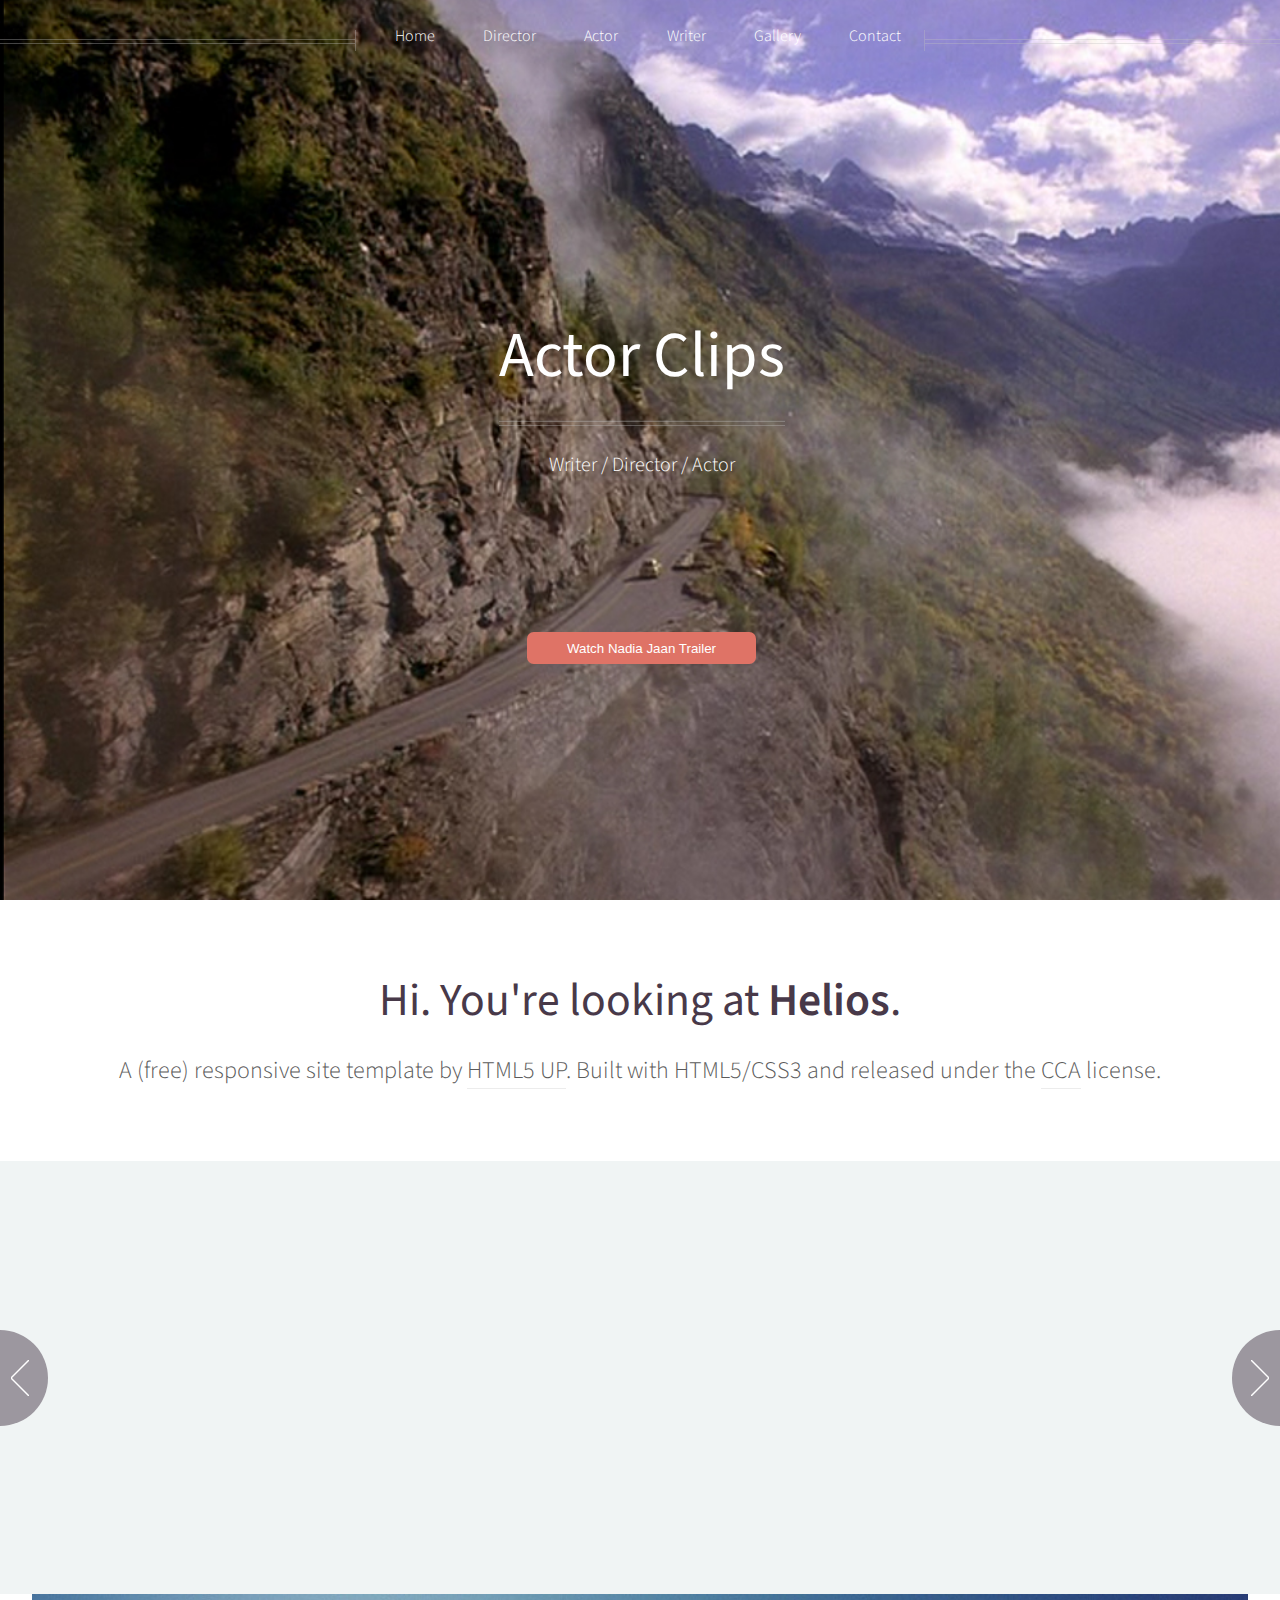
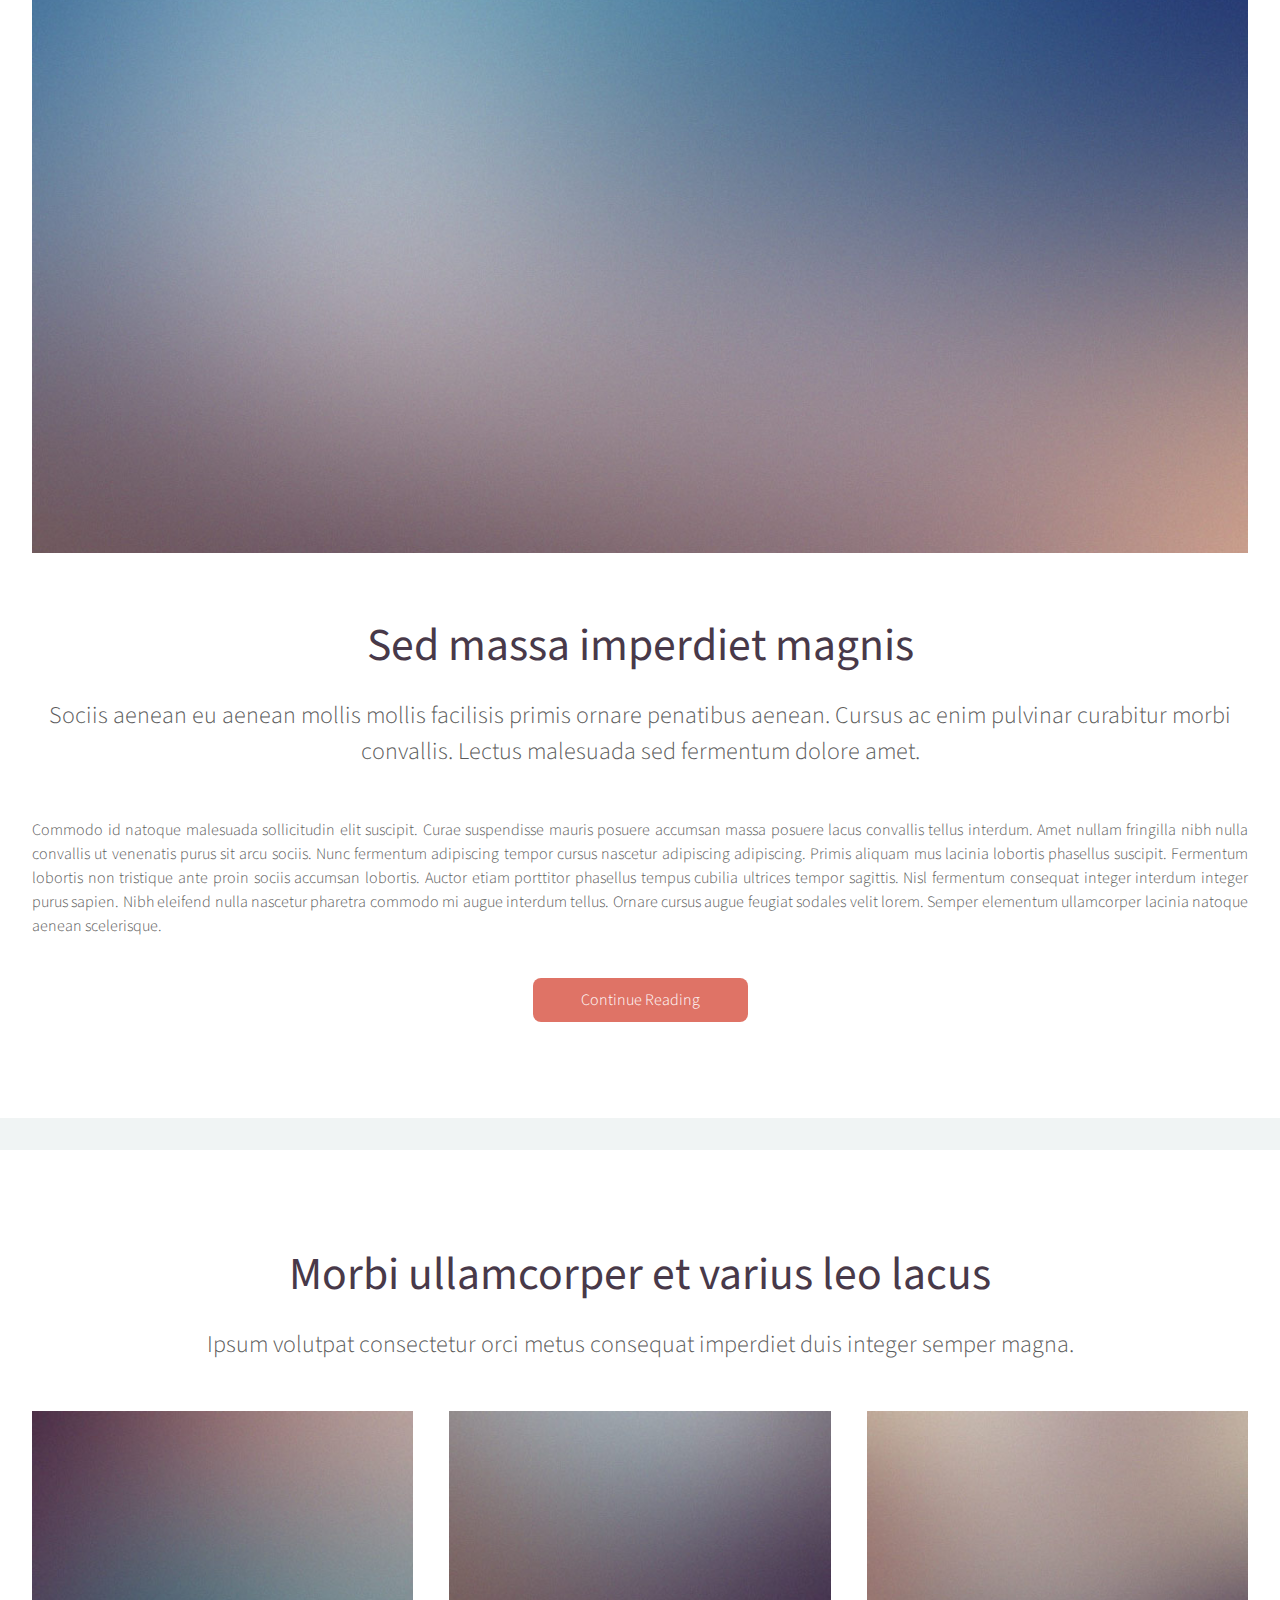
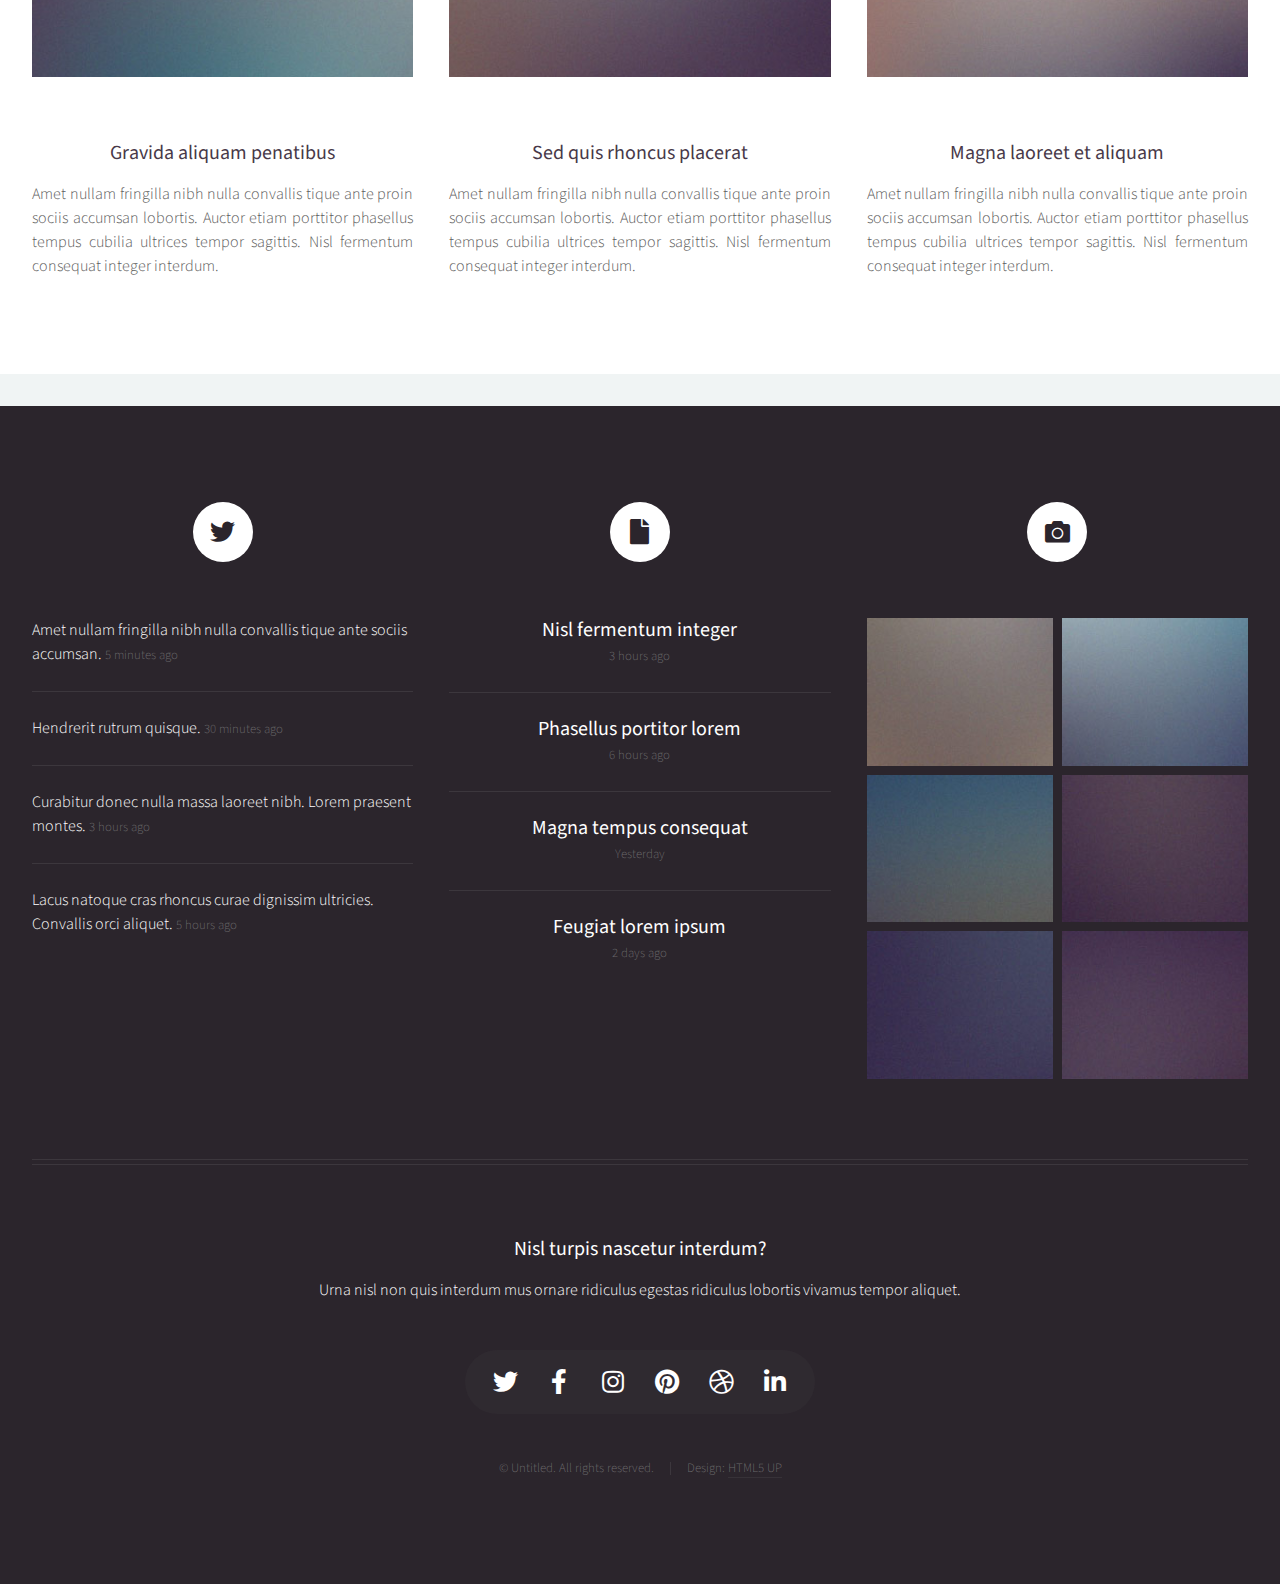
==== actor-clips.html @ 7c1d938c "first commit" ====
<!DOCTYPE HTML>
<!--
	Helios by HTML5 UP
	html5up.net | @ajlkn
	Free for personal and commercial use under the CCA 3.0 license (html5up.net/license)
-->
<html>
	<head>
		<title>Enrico Falconi</title>
		<meta charset="utf-8" />
		<meta name="viewport" content="width=device-width, initial-scale=1, user-scalable=no" />
		<link rel="stylesheet" href="assets/css/main.css" />
		<noscript><link rel="stylesheet" href="assets/css/noscript.css" /></noscript>
	</head>
	<body class="homepage is-preload">
		<div id="page-wrapper">

			<!-- Header -->
				<div id="header">

					<!-- Inner -->
						<div class="inner">
							<header>
								<h1><a href="index.html" id="logo">Actor Clips</a></h1>
								<hr />
								<p>Writer / Director / Actor</p>
							</header>
							<!-- <br/> -->
							<footer>
								<br/>
								<br/>
								<br/>
								<br/>
								<br/>
								<button href="https://vimeo.com/396810867" target="_blank" >Watch Nadia Jaan Trailer</button>
							</footer>
						</div>

					<!-- Nav -->
						<nav id="nav">
							<ul>
								<li><a href="index.html">Home</a></li>
								<li>
									<a href="#">Director</a>
									<ul>
										<li><a href="director-filmography.html">Filmography</a></li>
										<li><a href="director-reel.html">Reel</a></li>
										<li><a href="director-shorts.html">Shorts</a></li>
										<li><a href="director-trailers.html">Trailers</a></li>
										<li><a href="director-clips.html">Clips</a></li>
									</ul>
								</li>
								<li>
									<a href="#">Actor</a>
									<ul>
										<li><a href="actor-resume.html">Resume</a></li>
										<li><a href="actor-reel.html">Reel</a></li>
										<li><a href="actor-clips.html">Clips</a></li>
										<li><a href="actor-headshots.html">Headshots</a></li>
									</ul>
								</li>
								<li>
									<a href="writer.html">Writer</a>
								</li>
								<li>
									<a href="gallery.html">Gallery</a>
								</li>
								<li><a href="contact.html">Contact</a></li>
								<!-- <li><a href="left-sidebar.html">Left Sidebar</a></li>
								<li><a href="right-sidebar.html">Right Sidebar</a></li>
								<li><a href="no-sidebar.html">No Sidebar</a></li> -->
							</ul>
						</nav>

				</div>

			<!-- Banner -->
				<section id="banner">
					<header>
						<h2>Hi. You're looking at <strong>Helios</strong>.</h2>
						<p>
							A (free) responsive site template by <a href="http://html5up.net">HTML5 UP</a>.
							Built with HTML5/CSS3 and released under the <a href="http://html5up.net/license">CCA</a> license.
						</p>
					</header>
				</section>

			<!-- Carousel -->
				<section class="carousel">
					<div class="reel">

						<article>
							<a href="#" class="image featured"><img src="images/pic01.jpg" alt="" /></a>
							<header>
								<h3><a href="#">Pulvinar sagittis congue</a></h3>
							</header>
							<p>Commodo id natoque malesuada sollicitudin elit suscipit magna.</p>
						</article>

						<article>
							<a href="#" class="image featured"><img src="images/pic02.jpg" alt="" /></a>
							<header>
								<h3><a href="#">Fermentum sagittis proin</a></h3>
							</header>
							<p>Commodo id natoque malesuada sollicitudin elit suscipit magna.</p>
						</article>

						<article>
							<a href="#" class="image featured"><img src="images/pic03.jpg" alt="" /></a>
							<header>
								<h3><a href="#">Sed quis rhoncus placerat</a></h3>
							</header>
							<p>Commodo id natoque malesuada sollicitudin elit suscipit magna.</p>
						</article>

						<article>
							<a href="#" class="image featured"><img src="images/pic04.jpg" alt="" /></a>
							<header>
								<h3><a href="#">Ultrices urna sit lobortis</a></h3>
							</header>
							<p>Commodo id natoque malesuada sollicitudin elit suscipit magna.</p>
						</article>

						<article>
							<a href="#" class="image featured"><img src="images/pic05.jpg" alt="" /></a>
							<header>
								<h3><a href="#">Varius magnis sollicitudin</a></h3>
							</header>
							<p>Commodo id natoque malesuada sollicitudin elit suscipit magna.</p>
						</article>

						<article>
							<a href="#" class="image featured"><img src="images/pic01.jpg" alt="" /></a>
							<header>
								<h3><a href="#">Pulvinar sagittis congue</a></h3>
							</header>
							<p>Commodo id natoque malesuada sollicitudin elit suscipit magna.</p>
						</article>

						<article>
							<a href="#" class="image featured"><img src="images/pic02.jpg" alt="" /></a>
							<header>
								<h3><a href="#">Fermentum sagittis proin</a></h3>
							</header>
							<p>Commodo id natoque malesuada sollicitudin elit suscipit magna.</p>
						</article>

						<article>
							<a href="#" class="image featured"><img src="images/pic03.jpg" alt="" /></a>
							<header>
								<h3><a href="#">Sed quis rhoncus placerat</a></h3>
							</header>
							<p>Commodo id natoque malesuada sollicitudin elit suscipit magna.</p>
						</article>

						<article>
							<a href="#" class="image featured"><img src="images/pic04.jpg" alt="" /></a>
							<header>
								<h3><a href="#">Ultrices urna sit lobortis</a></h3>
							</header>
							<p>Commodo id natoque malesuada sollicitudin elit suscipit magna.</p>
						</article>

						<article>
							<a href="#" class="image featured"><img src="images/pic05.jpg" alt="" /></a>
							<header>
								<h3><a href="#">Varius magnis sollicitudin</a></h3>
							</header>
							<p>Commodo id natoque malesuada sollicitudin elit suscipit magna.</p>
						</article>

					</div>
				</section>

			<!-- Main -->
				<div class="wrapper style2">

					<article id="main" class="container special">
						<a href="#" class="image featured"><img src="images/pic06.jpg" alt="" /></a>
						<header>
							<h2><a href="#">Sed massa imperdiet magnis</a></h2>
							<p>
								Sociis aenean eu aenean mollis mollis facilisis primis ornare penatibus aenean. Cursus ac enim
								pulvinar curabitur morbi convallis. Lectus malesuada sed fermentum dolore amet.
							</p>
						</header>
						<p>
							Commodo id natoque malesuada sollicitudin elit suscipit. Curae suspendisse mauris posuere accumsan massa
							posuere lacus convallis tellus interdum. Amet nullam fringilla nibh nulla convallis ut venenatis purus
							sit arcu sociis. Nunc fermentum adipiscing tempor cursus nascetur adipiscing adipiscing. Primis aliquam
							mus lacinia lobortis phasellus suscipit. Fermentum lobortis non tristique ante proin sociis accumsan
							lobortis. Auctor etiam porttitor phasellus tempus cubilia ultrices tempor sagittis. Nisl fermentum
							consequat integer interdum integer purus sapien. Nibh eleifend nulla nascetur pharetra commodo mi augue
							interdum tellus. Ornare cursus augue feugiat sodales velit lorem. Semper elementum ullamcorper lacinia
							natoque aenean scelerisque.
						</p>
						<footer>
							<a href="#" class="button">Continue Reading</a>
						</footer>
					</article>

				</div>

			<!-- Features -->
				<div class="wrapper style1">

					<section id="features" class="container special">
						<header>
							<h2>Morbi ullamcorper et varius leo lacus</h2>
							<p>Ipsum volutpat consectetur orci metus consequat imperdiet duis integer semper magna.</p>
						</header>
						<div class="row">
							<article class="col-4 col-12-mobile special">
								<a href="#" class="image featured"><img src="images/pic07.jpg" alt="" /></a>
								<header>
									<h3><a href="#">Gravida aliquam penatibus</a></h3>
								</header>
								<p>
									Amet nullam fringilla nibh nulla convallis tique ante proin sociis accumsan lobortis. Auctor etiam
									porttitor phasellus tempus cubilia ultrices tempor sagittis. Nisl fermentum consequat integer interdum.
								</p>
							</article>
							<article class="col-4 col-12-mobile special">
								<a href="#" class="image featured"><img src="images/pic08.jpg" alt="" /></a>
								<header>
									<h3><a href="#">Sed quis rhoncus placerat</a></h3>
								</header>
								<p>
									Amet nullam fringilla nibh nulla convallis tique ante proin sociis accumsan lobortis. Auctor etiam
									porttitor phasellus tempus cubilia ultrices tempor sagittis. Nisl fermentum consequat integer interdum.
								</p>
							</article>
							<article class="col-4 col-12-mobile special">
								<a href="#" class="image featured"><img src="images/pic09.jpg" alt="" /></a>
								<header>
									<h3><a href="#">Magna laoreet et aliquam</a></h3>
								</header>
								<p>
									Amet nullam fringilla nibh nulla convallis tique ante proin sociis accumsan lobortis. Auctor etiam
									porttitor phasellus tempus cubilia ultrices tempor sagittis. Nisl fermentum consequat integer interdum.
								</p>
							</article>
						</div>
					</section>

				</div>

			<!-- Footer -->
				<div id="footer">
					<div class="container">
						<div class="row">

							<!-- Tweets -->
								<section class="col-4 col-12-mobile">
									<header>
										<h2 class="icon brands fa-twitter circled"><span class="label">Tweets</span></h2>
									</header>
									<ul class="divided">
										<li>
											<article class="tweet">
												Amet nullam fringilla nibh nulla convallis tique ante sociis accumsan.
												<span class="timestamp">5 minutes ago</span>
											</article>
										</li>
										<li>
											<article class="tweet">
												Hendrerit rutrum quisque.
												<span class="timestamp">30 minutes ago</span>
											</article>
										</li>
										<li>
											<article class="tweet">
												Curabitur donec nulla massa laoreet nibh. Lorem praesent montes.
												<span class="timestamp">3 hours ago</span>
											</article>
										</li>
										<li>
											<article class="tweet">
												Lacus natoque cras rhoncus curae dignissim ultricies. Convallis orci aliquet.
												<span class="timestamp">5 hours ago</span>
											</article>
										</li>
									</ul>
								</section>

							<!-- Posts -->
								<section class="col-4 col-12-mobile">
									<header>
										<h2 class="icon solid fa-file circled"><span class="label">Posts</span></h2>
									</header>
									<ul class="divided">
										<li>
											<article class="post stub">
												<header>
													<h3><a href="#">Nisl fermentum integer</a></h3>
												</header>
												<span class="timestamp">3 hours ago</span>
											</article>
										</li>
										<li>
											<article class="post stub">
												<header>
													<h3><a href="#">Phasellus portitor lorem</a></h3>
												</header>
												<span class="timestamp">6 hours ago</span>
											</article>
										</li>
										<li>
											<article class="post stub">
												<header>
													<h3><a href="#">Magna tempus consequat</a></h3>
												</header>
												<span class="timestamp">Yesterday</span>
											</article>
										</li>
										<li>
											<article class="post stub">
												<header>
													<h3><a href="#">Feugiat lorem ipsum</a></h3>
												</header>
												<span class="timestamp">2 days ago</span>
											</article>
										</li>
									</ul>
								</section>

							<!-- Photos -->
								<section class="col-4 col-12-mobile">
									<header>
										<h2 class="icon solid fa-camera circled"><span class="label">Photos</span></h2>
									</header>
									<div class="row gtr-25">
										<div class="col-6">
											<a href="#" class="image fit"><img src="images/pic10.jpg" alt="" /></a>
										</div>
										<div class="col-6">
											<a href="#" class="image fit"><img src="images/pic11.jpg" alt="" /></a>
										</div>
										<div class="col-6">
											<a href="#" class="image fit"><img src="images/pic12.jpg" alt="" /></a>
										</div>
										<div class="col-6">
											<a href="#" class="image fit"><img src="images/pic13.jpg" alt="" /></a>
										</div>
										<div class="col-6">
											<a href="#" class="image fit"><img src="images/pic14.jpg" alt="" /></a>
										</div>
										<div class="col-6">
											<a href="#" class="image fit"><img src="images/pic15.jpg" alt="" /></a>
										</div>
									</div>
								</section>

						</div>
						<hr />
						<div class="row">
							<div class="col-12">

								<!-- Contact -->
									<section class="contact">
										<header>
											<h3>Nisl turpis nascetur interdum?</h3>
										</header>
										<p>Urna nisl non quis interdum mus ornare ridiculus egestas ridiculus lobortis vivamus tempor aliquet.</p>
										<ul class="icons">
											<li><a href="#" class="icon brands fa-twitter"><span class="label">Twitter</span></a></li>
											<li><a href="#" class="icon brands fa-facebook-f"><span class="label">Facebook</span></a></li>
											<li><a href="#" class="icon brands fa-instagram"><span class="label">Instagram</span></a></li>
											<li><a href="#" class="icon brands fa-pinterest"><span class="label">Pinterest</span></a></li>
											<li><a href="#" class="icon brands fa-dribbble"><span class="label">Dribbble</span></a></li>
											<li><a href="#" class="icon brands fa-linkedin-in"><span class="label">Linkedin</span></a></li>
										</ul>
									</section>

								<!-- Copyright -->
									<div class="copyright">
										<ul class="menu">
											<li>&copy; Untitled. All rights reserved.</li><li>Design: <a href="http://html5up.net">HTML5 UP</a></li>
										</ul>
									</div>

							</div>

						</div>
					</div>
				</div>

		</div>

		<!-- Scripts -->
			<script src="assets/js/jquery.min.js"></script>
			<script src="assets/js/jquery.dropotron.min.js"></script>
			<script src="assets/js/jquery.scrolly.min.js"></script>
			<script src="assets/js/jquery.scrollex.min.js"></script>
			<script src="assets/js/browser.min.js"></script>
			<script src="assets/js/breakpoints.min.js"></script>
			<script src="assets/js/util.js"></script>
			<script src="assets/js/main.js"></script>

	</body>
</html>
---- assets/css/main.css ----
@import url("https://fonts.googleapis.com/css?family=Source+Sans+Pro:300,300italic,400,400italic,600");
@import url("fontawesome-all.min.css");

/*
	Helios by HTML5 UP
	html5up.net | @ajlkn
	Free for personal and commercial use under the CCA 3.0 license (html5up.net/license)
*/

html, body, div, span, applet, object,
iframe, h1, h2, h3, h4, h5, h6, p, blockquote,
pre, a, abbr, acronym, address, big, cite,
code, del, dfn, em, img, ins, kbd, q, s, samp,
small, strike, strong, sub, sup, tt, var, b,
u, i, center, dl, dt, dd, ol, ul, li, fieldset,
form, label, legend, table, caption, tbody,
tfoot, thead, tr, th, td, article, aside,
canvas, details, embed, figure, figcaption,
footer, header, hgroup, menu, nav, output, ruby,
section, summary, time, mark, audio, video {
	margin: 0;
	padding: 0;
	border: 0;
	font-size: 100%;
	font: inherit;
	vertical-align: baseline;}

article, aside, details, figcaption, figure,
footer, header, hgroup, menu, nav, section {
	display: block;}

body {
	line-height: 1;
}

ol, ul {
	list-style: none;
}

blockquote, q {
	quotes: none;
}

	blockquote:before, blockquote:after, q:before, q:after {
		content: '';
		content: none;
	}

table {
	border-collapse: collapse;
	border-spacing: 0;
}

body {
	-webkit-text-size-adjust: none;
}

mark {
	background-color: transparent;
	color: inherit;
}

input::-moz-focus-inner {
	border: 0;
	padding: 0;
}

input, select, textarea {
	-moz-appearance: none;
	-webkit-appearance: none;
	-ms-appearance: none;
	appearance: none;
}

/* Basic */

	html {
		box-sizing: border-box;
	}

	*, *:before, *:after {
		box-sizing: inherit;
	}

	body {
		background: #f0f4f4;
		color: #5b5b5b;
		font-size: 15pt;
		line-height: 1.85em;
		font-family: 'Source Sans Pro', sans-serif;
		font-weight: 300;
	}

		body.is-preload *, body.is-preload *:before, body.is-preload *:after {
			-moz-animation: none !important;
			-webkit-animation: none !important;
			-ms-animation: none !important;
			animation: none !important;
			-moz-transition: none !important;
			-webkit-transition: none !important;
			-ms-transition: none !important;
			transition: none !important;
		}

	input, textarea, select {
		font-size: 15pt;
		line-height: 1.85em;
		font-family: 'Source Sans Pro', sans-serif;
		font-weight: 300;
	}

	h1, h2, h3, h4, h5, h6 {
		font-weight: 400;
		color: #483949;
		line-height: 1.25em;
	}

	h1 a, h2 a, h3 a, h4 a, h5 a, h6 a {
		color: inherit;
		text-decoration: none;
		border-bottom-color: transparent;
	}

	h1 strong, h2 strong, h3 strong, h4 strong, h5 strong, h6 strong {
		font-weight: 600;
	}

	h2 {
		font-size: 2.85em;
	}

	h3 {
		font-size: 1.25em;
	}

	h4 {
		font-size: 1em;
		margin: 0 0 0.25em 0;
	}

	strong, b {
		font-weight: 400;
		color: #483949;
	}

	em, i {
		font-style: italic;
	}

	a {
		color: inherit;
		border-bottom: solid 1px rgba(128, 128, 128, 0.15);
		text-decoration: none;
		-moz-transition: background-color 0.35s ease-in-out, color 0.35s ease-in-out, border-bottom-color 0.35s ease-in-out;
		-webkit-transition: background-color 0.35s ease-in-out, color 0.35s ease-in-out, border-bottom-color 0.35s ease-in-out;
		-ms-transition: background-color 0.35s ease-in-out, color 0.35s ease-in-out, border-bottom-color 0.35s ease-in-out;
		transition: background-color 0.35s ease-in-out, color 0.35s ease-in-out, border-bottom-color 0.35s ease-in-out;
	}

		a:hover {
			color: #ef8376;
			border-bottom-color: transparent;
		}

	sub {
		position: relative;
		top: 0.5em;
		font-size: 0.8em;
	}

	sup {
		position: relative;
		top: -0.5em;
		font-size: 0.8em;
	}

	blockquote {
		border-left: solid 0.5em #ddd;
		padding: 1em 0 1em 2em;
		font-style: italic;
	}

	p, ul, ol, dl, table {
		margin-bottom: 1em;
	}

	p {
		text-align: justify;
	}

	br.clear {
		clear: both;
	}

	hr {
		position: relative;
		display: block;
		border: 0;
		top: 4.5em;
		margin-bottom: 9em;
		height: 6px;
		border-top: solid 1px rgba(128, 128, 128, 0.2);
		border-bottom: solid 1px rgba(128, 128, 128, 0.2);
	}

		hr:before, hr:after {
			content: '';
			position: absolute;
			top: -8px;
			display: block;
			width: 1px;
			height: 21px;
			background: rgba(128, 128, 128, 0.2);
		}

		hr:before {
			left: -1px;
		}

		hr:after {
			right: -1px;
		}

	.timestamp {
		color: rgba(128, 128, 128, 0.75);
		font-size: 0.8em;
	}

/* Container */

	.container {
		margin: 0 auto;
		max-width: 100%;
		width: 1400px;
	}

		@media screen and (max-width: 1680px) {

			.container {
				width: 1200px;
			}

		}

		@media screen and (max-width: 1280px) {

			.container {
				width: 100%;
			}

		}

		@media screen and (max-width: 960px) {

			.container {
				width: 100%;
			}

		}

		@media screen and (max-width: 840px) {

			.container {
				width: 100%;
			}

		}

		@media screen and (max-width: 736px) {

			.container {
				width: 100%;
			}

		}

/* Row */

	.row {
		display: flex;
		flex-wrap: wrap;
		box-sizing: border-box;
		align-items: stretch;
	}

		.row > * {
			box-sizing: border-box;
		}

		.row.gtr-uniform > * > :last-child {
			margin-bottom: 0;
		}

		.row.aln-left {
			justify-content: flex-start;
		}

		.row.aln-center {
			justify-content: center;
		}

		.row.aln-right {
			justify-content: flex-end;
		}

		.row.aln-top {
			align-items: flex-start;
		}

		.row.aln-middle {
			align-items: center;
		}

		.row.aln-bottom {
			align-items: flex-end;
		}

		.row > .imp {
			order: -1;
		}

		.row > .col-1 {
			width: 8.33333%;
		}

		.row > .off-1 {
			margin-left: 8.33333%;
		}

		.row > .col-2 {
			width: 16.66667%;
		}

		.row > .off-2 {
			margin-left: 16.66667%;
		}

		.row > .col-3 {
			width: 25%;
		}

		.row > .off-3 {
			margin-left: 25%;
		}

		.row > .col-4 {
			width: 33.33333%;
		}

		.row > .off-4 {
			margin-left: 33.33333%;
		}

		.row > .col-5 {
			width: 41.66667%;
		}

		.row > .off-5 {
			margin-left: 41.66667%;
		}

		.row > .col-6 {
			width: 50%;
		}

		.row > .off-6 {
			margin-left: 50%;
		}

		.row > .col-7 {
			width: 58.33333%;
		}

		.row > .off-7 {
			margin-left: 58.33333%;
		}

		.row > .col-8 {
			width: 66.66667%;
		}

		.row > .off-8 {
			margin-left: 66.66667%;
		}

		.row > .col-9 {
			width: 75%;
		}

		.row > .off-9 {
			margin-left: 75%;
		}

		.row > .col-10 {
			width: 83.33333%;
		}

		.row > .off-10 {
			margin-left: 83.33333%;
		}

		.row > .col-11 {
			width: 91.66667%;
		}

		.row > .off-11 {
			margin-left: 91.66667%;
		}

		.row > .col-12 {
			width: 100%;
		}

		.row > .off-12 {
			margin-left: 100%;
		}

		.row.gtr-0 {
			margin-top: 0px;
			margin-left: 0px;
		}

			.row.gtr-0 > * {
				padding: 0px 0 0 0px;
			}

			.row.gtr-0.gtr-uniform {
				margin-top: 0px;
			}

				.row.gtr-0.gtr-uniform > * {
					padding-top: 0px;
				}

		.row.gtr-25 {
			margin-top: -10px;
			margin-left: -10px;
		}

			.row.gtr-25 > * {
				padding: 10px 0 0 10px;
			}

			.row.gtr-25.gtr-uniform {
				margin-top: -10px;
			}

				.row.gtr-25.gtr-uniform > * {
					padding-top: 10px;
				}

		.row.gtr-50 {
			margin-top: -20px;
			margin-left: -20px;
		}

			.row.gtr-50 > * {
				padding: 20px 0 0 20px;
			}

			.row.gtr-50.gtr-uniform {
				margin-top: -20px;
			}

				.row.gtr-50.gtr-uniform > * {
					padding-top: 20px;
				}

		.row {
			margin-top: -40px;
			margin-left: -40px;
		}

			.row > * {
				padding: 40px 0 0 40px;
			}

			.row.gtr-uniform {
				margin-top: -40px;
			}

				.row.gtr-uniform > * {
					padding-top: 40px;
				}

		.row.gtr-150 {
			margin-top: -60px;
			margin-left: -60px;
		}

			.row.gtr-150 > * {
				padding: 60px 0 0 60px;
			}

			.row.gtr-150.gtr-uniform {
				margin-top: -60px;
			}

				.row.gtr-150.gtr-uniform > * {
					padding-top: 60px;
				}

		.row.gtr-200 {
			margin-top: -80px;
			margin-left: -80px;
		}

			.row.gtr-200 > * {
				padding: 80px 0 0 80px;
			}

			.row.gtr-200.gtr-uniform {
				margin-top: -80px;
			}

				.row.gtr-200.gtr-uniform > * {
					padding-top: 80px;
				}

		@media screen and (max-width: 1680px) {

			.row {
				display: flex;
				flex-wrap: wrap;
				box-sizing: border-box;
				align-items: stretch;
			}

				.row > * {
					box-sizing: border-box;
				}

				.row.gtr-uniform > * > :last-child {
					margin-bottom: 0;
				}

				.row.aln-left {
					justify-content: flex-start;
				}

				.row.aln-center {
					justify-content: center;
				}

				.row.aln-right {
					justify-content: flex-end;
				}

				.row.aln-top {
					align-items: flex-start;
				}

				.row.aln-middle {
					align-items: center;
				}

				.row.aln-bottom {
					align-items: flex-end;
				}

				.row > .imp-wide {
					order: -1;
				}

				.row > .col-1-wide {
					width: 8.33333%;
				}

				.row > .off-1-wide {
					margin-left: 8.33333%;
				}

				.row > .col-2-wide {
					width: 16.66667%;
				}

				.row > .off-2-wide {
					margin-left: 16.66667%;
				}

				.row > .col-3-wide {
					width: 25%;
				}

				.row > .off-3-wide {
					margin-left: 25%;
				}

				.row > .col-4-wide {
					width: 33.33333%;
				}

				.row > .off-4-wide {
					margin-left: 33.33333%;
				}

				.row > .col-5-wide {
					width: 41.66667%;
				}

				.row > .off-5-wide {
					margin-left: 41.66667%;
				}

				.row > .col-6-wide {
					width: 50%;
				}

				.row > .off-6-wide {
					margin-left: 50%;
				}

				.row > .col-7-wide {
					width: 58.33333%;
				}

				.row > .off-7-wide {
					margin-left: 58.33333%;
				}

				.row > .col-8-wide {
					width: 66.66667%;
				}

				.row > .off-8-wide {
					margin-left: 66.66667%;
				}

				.row > .col-9-wide {
					width: 75%;
				}

				.row > .off-9-wide {
					margin-left: 75%;
				}

				.row > .col-10-wide {
					width: 83.33333%;
				}

				.row > .off-10-wide {
					margin-left: 83.33333%;
				}

				.row > .col-11-wide {
					width: 91.66667%;
				}

				.row > .off-11-wide {
					margin-left: 91.66667%;
				}

				.row > .col-12-wide {
					width: 100%;
				}

				.row > .off-12-wide {
					margin-left: 100%;
				}

				.row.gtr-0 {
					margin-top: 0px;
					margin-left: 0px;
				}

					.row.gtr-0 > * {
						padding: 0px 0 0 0px;
					}

					.row.gtr-0.gtr-uniform {
						margin-top: 0px;
					}

						.row.gtr-0.gtr-uniform > * {
							padding-top: 0px;
						}

				.row.gtr-25 {
					margin-top: -10px;
					margin-left: -10px;
				}

					.row.gtr-25 > * {
						padding: 10px 0 0 10px;
					}

					.row.gtr-25.gtr-uniform {
						margin-top: -10px;
					}

						.row.gtr-25.gtr-uniform > * {
							padding-top: 10px;
						}

				.row.gtr-50 {
					margin-top: -20px;
					margin-left: -20px;
				}

					.row.gtr-50 > * {
						padding: 20px 0 0 20px;
					}

					.row.gtr-50.gtr-uniform {
						margin-top: -20px;
					}

						.row.gtr-50.gtr-uniform > * {
							padding-top: 20px;
						}

				.row {
					margin-top: -40px;
					margin-left: -40px;
				}

					.row > * {
						padding: 40px 0 0 40px;
					}

					.row.gtr-uniform {
						margin-top: -40px;
					}

						.row.gtr-uniform > * {
							padding-top: 40px;
						}

				.row.gtr-150 {
					margin-top: -60px;
					margin-left: -60px;
				}

					.row.gtr-150 > * {
						padding: 60px 0 0 60px;
					}

					.row.gtr-150.gtr-uniform {
						margin-top: -60px;
					}

						.row.gtr-150.gtr-uniform > * {
							padding-top: 60px;
						}

				.row.gtr-200 {
					margin-top: -80px;
					margin-left: -80px;
				}

					.row.gtr-200 > * {
						padding: 80px 0 0 80px;
					}

					.row.gtr-200.gtr-uniform {
						margin-top: -80px;
					}

						.row.gtr-200.gtr-uniform > * {
							padding-top: 80px;
						}

		}

		@media screen and (max-width: 1280px) {

			.row {
				display: flex;
				flex-wrap: wrap;
				box-sizing: border-box;
				align-items: stretch;
			}

				.row > * {
					box-sizing: border-box;
				}

				.row.gtr-uniform > * > :last-child {
					margin-bottom: 0;
				}

				.row.aln-left {
					justify-content: flex-start;
				}

				.row.aln-center {
					justify-content: center;
				}

				.row.aln-right {
					justify-content: flex-end;
				}

				.row.aln-top {
					align-items: flex-start;
				}

				.row.aln-middle {
					align-items: center;
				}

				.row.aln-bottom {
					align-items: flex-end;
				}

				.row > .imp-normal {
					order: -1;
				}

				.row > .col-1-normal {
					width: 8.33333%;
				}

				.row > .off-1-normal {
					margin-left: 8.33333%;
				}

				.row > .col-2-normal {
					width: 16.66667%;
				}

				.row > .off-2-normal {
					margin-left: 16.66667%;
				}

				.row > .col-3-normal {
					width: 25%;
				}

				.row > .off-3-normal {
					margin-left: 25%;
				}

				.row > .col-4-normal {
					width: 33.33333%;
				}

				.row > .off-4-normal {
					margin-left: 33.33333%;
				}

				.row > .col-5-normal {
					width: 41.66667%;
				}

				.row > .off-5-normal {
					margin-left: 41.66667%;
				}

				.row > .col-6-normal {
					width: 50%;
				}

				.row > .off-6-normal {
					margin-left: 50%;
				}

				.row > .col-7-normal {
					width: 58.33333%;
				}

				.row > .off-7-normal {
					margin-left: 58.33333%;
				}

				.row > .col-8-normal {
					width: 66.66667%;
				}

				.row > .off-8-normal {
					margin-left: 66.66667%;
				}

				.row > .col-9-normal {
					width: 75%;
				}

				.row > .off-9-normal {
					margin-left: 75%;
				}

				.row > .col-10-normal {
					width: 83.33333%;
				}

				.row > .off-10-normal {
					margin-left: 83.33333%;
				}

				.row > .col-11-normal {
					width: 91.66667%;
				}

				.row > .off-11-normal {
					margin-left: 91.66667%;
				}

				.row > .col-12-normal {
					width: 100%;
				}

				.row > .off-12-normal {
					margin-left: 100%;
				}

				.row.gtr-0 {
					margin-top: 0px;
					margin-left: 0px;
				}

					.row.gtr-0 > * {
						padding: 0px 0 0 0px;
					}

					.row.gtr-0.gtr-uniform {
						margin-top: 0px;
					}

						.row.gtr-0.gtr-uniform > * {
							padding-top: 0px;
						}

				.row.gtr-25 {
					margin-top: -9px;
					margin-left: -9px;
				}

					.row.gtr-25 > * {
						padding: 9px 0 0 9px;
					}

					.row.gtr-25.gtr-uniform {
						margin-top: -9px;
					}

						.row.gtr-25.gtr-uniform > * {
							padding-top: 9px;
						}

				.row.gtr-50 {
					margin-top: -18px;
					margin-left: -18px;
				}

					.row.gtr-50 > * {
						padding: 18px 0 0 18px;
					}

					.row.gtr-50.gtr-uniform {
						margin-top: -18px;
					}

						.row.gtr-50.gtr-uniform > * {
							padding-top: 18px;
						}

				.row {
					margin-top: -36px;
					margin-left: -36px;
				}

					.row > * {
						padding: 36px 0 0 36px;
					}

					.row.gtr-uniform {
						margin-top: -36px;
					}

						.row.gtr-uniform > * {
							padding-top: 36px;
						}

				.row.gtr-150 {
					margin-top: -54px;
					margin-left: -54px;
				}

					.row.gtr-150 > * {
						padding: 54px 0 0 54px;
					}

					.row.gtr-150.gtr-uniform {
						margin-top: -54px;
					}

						.row.gtr-150.gtr-uniform > * {
							padding-top: 54px;
						}

				.row.gtr-200 {
					margin-top: -72px;
					margin-left: -72px;
				}

					.row.gtr-200 > * {
						padding: 72px 0 0 72px;
					}

					.row.gtr-200.gtr-uniform {
						margin-top: -72px;
					}

						.row.gtr-200.gtr-uniform > * {
							padding-top: 72px;
						}

		}

		@media screen and (max-width: 960px) {

			.row {
				display: flex;
				flex-wrap: wrap;
				box-sizing: border-box;
				align-items: stretch;
			}

				.row > * {
					box-sizing: border-box;
				}

				.row.gtr-uniform > * > :last-child {
					margin-bottom: 0;
				}

				.row.aln-left {
					justify-content: flex-start;
				}

				.row.aln-center {
					justify-content: center;
				}

				.row.aln-right {
					justify-content: flex-end;
				}

				.row.aln-top {
					align-items: flex-start;
				}

				.row.aln-middle {
					align-items: center;
				}

				.row.aln-bottom {
					align-items: flex-end;
				}

				.row > .imp-narrow {
					order: -1;
				}

				.row > .col-1-narrow {
					width: 8.33333%;
				}

				.row > .off-1-narrow {
					margin-left: 8.33333%;
				}

				.row > .col-2-narrow {
					width: 16.66667%;
				}

				.row > .off-2-narrow {
					margin-left: 16.66667%;
				}

				.row > .col-3-narrow {
					width: 25%;
				}

				.row > .off-3-narrow {
					margin-left: 25%;
				}

				.row > .col-4-narrow {
					width: 33.33333%;
				}

				.row > .off-4-narrow {
					margin-left: 33.33333%;
				}

				.row > .col-5-narrow {
					width: 41.66667%;
				}

				.row > .off-5-narrow {
					margin-left: 41.66667%;
				}

				.row > .col-6-narrow {
					width: 50%;
				}

				.row > .off-6-narrow {
					margin-left: 50%;
				}

				.row > .col-7-narrow {
					width: 58.33333%;
				}

				.row > .off-7-narrow {
					margin-left: 58.33333%;
				}

				.row > .col-8-narrow {
					width: 66.66667%;
				}

				.row > .off-8-narrow {
					margin-left: 66.66667%;
				}

				.row > .col-9-narrow {
					width: 75%;
				}

				.row > .off-9-narrow {
					margin-left: 75%;
				}

				.row > .col-10-narrow {
					width: 83.33333%;
				}

				.row > .off-10-narrow {
					margin-left: 83.33333%;
				}

				.row > .col-11-narrow {
					width: 91.66667%;
				}

				.row > .off-11-narrow {
					margin-left: 91.66667%;
				}

				.row > .col-12-narrow {
					width: 100%;
				}

				.row > .off-12-narrow {
					margin-left: 100%;
				}

				.row.gtr-0 {
					margin-top: 0px;
					margin-left: 0px;
				}

					.row.gtr-0 > * {
						padding: 0px 0 0 0px;
					}

					.row.gtr-0.gtr-uniform {
						margin-top: 0px;
					}

						.row.gtr-0.gtr-uniform > * {
							padding-top: 0px;
						}

				.row.gtr-25 {
					margin-top: -8px;
					margin-left: -8px;
				}

					.row.gtr-25 > * {
						padding: 8px 0 0 8px;
					}

					.row.gtr-25.gtr-uniform {
						margin-top: -8px;
					}

						.row.gtr-25.gtr-uniform > * {
							padding-top: 8px;
						}

				.row.gtr-50 {
					margin-top: -16px;
					margin-left: -16px;
				}

					.row.gtr-50 > * {
						padding: 16px 0 0 16px;
					}

					.row.gtr-50.gtr-uniform {
						margin-top: -16px;
					}

						.row.gtr-50.gtr-uniform > * {
							padding-top: 16px;
						}

				.row {
					margin-top: -32px;
					margin-left: -32px;
				}

					.row > * {
						padding: 32px 0 0 32px;
					}

					.row.gtr-uniform {
						margin-top: -32px;
					}

						.row.gtr-uniform > * {
							padding-top: 32px;
						}

				.row.gtr-150 {
					margin-top: -48px;
					margin-left: -48px;
				}

					.row.gtr-150 > * {
						padding: 48px 0 0 48px;
					}

					.row.gtr-150.gtr-uniform {
						margin-top: -48px;
					}

						.row.gtr-150.gtr-uniform > * {
							padding-top: 48px;
						}

				.row.gtr-200 {
					margin-top: -64px;
					margin-left: -64px;
				}

					.row.gtr-200 > * {
						padding: 64px 0 0 64px;
					}

					.row.gtr-200.gtr-uniform {
						margin-top: -64px;
					}

						.row.gtr-200.gtr-uniform > * {
							padding-top: 64px;
						}

		}

		@media screen and (max-width: 840px) {

			.row {
				display: flex;
				flex-wrap: wrap;
				box-sizing: border-box;
				align-items: stretch;
			}

				.row > * {
					box-sizing: border-box;
				}

				.row.gtr-uniform > * > :last-child {
					margin-bottom: 0;
				}

				.row.aln-left {
					justify-content: flex-start;
				}

				.row.aln-center {
					justify-content: center;
				}

				.row.aln-right {
					justify-content: flex-end;
				}

				.row.aln-top {
					align-items: flex-start;
				}

				.row.aln-middle {
					align-items: center;
				}

				.row.aln-bottom {
					align-items: flex-end;
				}

				.row > .imp-narrower {
					order: -1;
				}

				.row > .col-1-narrower {
					width: 8.33333%;
				}

				.row > .off-1-narrower {
					margin-left: 8.33333%;
				}

				.row > .col-2-narrower {
					width: 16.66667%;
				}

				.row > .off-2-narrower {
					margin-left: 16.66667%;
				}

				.row > .col-3-narrower {
					width: 25%;
				}

				.row > .off-3-narrower {
					margin-left: 25%;
				}

				.row > .col-4-narrower {
					width: 33.33333%;
				}

				.row > .off-4-narrower {
					margin-left: 33.33333%;
				}

				.row > .col-5-narrower {
					width: 41.66667%;
				}

				.row > .off-5-narrower {
					margin-left: 41.66667%;
				}

				.row > .col-6-narrower {
					width: 50%;
				}

				.row > .off-6-narrower {
					margin-left: 50%;
				}

				.row > .col-7-narrower {
					width: 58.33333%;
				}

				.row > .off-7-narrower {
					margin-left: 58.33333%;
				}

				.row > .col-8-narrower {
					width: 66.66667%;
				}

				.row > .off-8-narrower {
					margin-left: 66.66667%;
				}

				.row > .col-9-narrower {
					width: 75%;
				}

				.row > .off-9-narrower {
					margin-left: 75%;
				}

				.row > .col-10-narrower {
					width: 83.33333%;
				}

				.row > .off-10-narrower {
					margin-left: 83.33333%;
				}

				.row > .col-11-narrower {
					width: 91.66667%;
				}

				.row > .off-11-narrower {
					margin-left: 91.66667%;
				}

				.row > .col-12-narrower {
					width: 100%;
				}

				.row > .off-12-narrower {
					margin-left: 100%;
				}

				.row.gtr-0 {
					margin-top: 0px;
					margin-left: 0px;
				}

					.row.gtr-0 > * {
						padding: 0px 0 0 0px;
					}

					.row.gtr-0.gtr-uniform {
						margin-top: 0px;
					}

						.row.gtr-0.gtr-uniform > * {
							padding-top: 0px;
						}

				.row.gtr-25 {
					margin-top: -8px;
					margin-left: -8px;
				}

					.row.gtr-25 > * {
						padding: 8px 0 0 8px;
					}

					.row.gtr-25.gtr-uniform {
						margin-top: -8px;
					}

						.row.gtr-25.gtr-uniform > * {
							padding-top: 8px;
						}

				.row.gtr-50 {
					margin-top: -16px;
					margin-left: -16px;
				}

					.row.gtr-50 > * {
						padding: 16px 0 0 16px;
					}

					.row.gtr-50.gtr-uniform {
						margin-top: -16px;
					}

						.row.gtr-50.gtr-uniform > * {
							padding-top: 16px;
						}

				.row {
					margin-top: -32px;
					margin-left: -32px;
				}

					.row > * {
						padding: 32px 0 0 32px;
					}

					.row.gtr-uniform {
						margin-top: -32px;
					}

						.row.gtr-uniform > * {
							padding-top: 32px;
						}

				.row.gtr-150 {
					margin-top: -48px;
					margin-left: -48px;
				}

					.row.gtr-150 > * {
						padding: 48px 0 0 48px;
					}

					.row.gtr-150.gtr-uniform {
						margin-top: -48px;
					}

						.row.gtr-150.gtr-uniform > * {
							padding-top: 48px;
						}

				.row.gtr-200 {
					margin-top: -64px;
					margin-left: -64px;
				}

					.row.gtr-200 > * {
						padding: 64px 0 0 64px;
					}

					.row.gtr-200.gtr-uniform {
						margin-top: -64px;
					}

						.row.gtr-200.gtr-uniform > * {
							padding-top: 64px;
						}

		}

		@media screen and (max-width: 736px) {

			.row {
				display: flex;
				flex-wrap: wrap;
				box-sizing: border-box;
				align-items: stretch;
			}

				.row > * {
					box-sizing: border-box;
				}

				.row.gtr-uniform > * > :last-child {
					margin-bottom: 0;
				}

				.row.aln-left {
					justify-content: flex-start;
				}

				.row.aln-center {
					justify-content: center;
				}

				.row.aln-right {
					justify-content: flex-end;
				}

				.row.aln-top {
					align-items: flex-start;
				}

				.row.aln-middle {
					align-items: center;
				}

				.row.aln-bottom {
					align-items: flex-end;
				}

				.row > .imp-mobile {
					order: -1;
				}

				.row > .col-1-mobile {
					width: 8.33333%;
				}

				.row > .off-1-mobile {
					margin-left: 8.33333%;
				}

				.row > .col-2-mobile {
					width: 16.66667%;
				}

				.row > .off-2-mobile {
					margin-left: 16.66667%;
				}

				.row > .col-3-mobile {
					width: 25%;
				}

				.row > .off-3-mobile {
					margin-left: 25%;
				}

				.row > .col-4-mobile {
					width: 33.33333%;
				}

				.row > .off-4-mobile {
					margin-left: 33.33333%;
				}

				.row > .col-5-mobile {
					width: 41.66667%;
				}

				.row > .off-5-mobile {
					margin-left: 41.66667%;
				}

				.row > .col-6-mobile {
					width: 50%;
				}

				.row > .off-6-mobile {
					margin-left: 50%;
				}

				.row > .col-7-mobile {
					width: 58.33333%;
				}

				.row > .off-7-mobile {
					margin-left: 58.33333%;
				}

				.row > .col-8-mobile {
					width: 66.66667%;
				}

				.row > .off-8-mobile {
					margin-left: 66.66667%;
				}

				.row > .col-9-mobile {
					width: 75%;
				}

				.row > .off-9-mobile {
					margin-left: 75%;
				}

				.row > .col-10-mobile {
					width: 83.33333%;
				}

				.row > .off-10-mobile {
					margin-left: 83.33333%;
				}

				.row > .col-11-mobile {
					width: 91.66667%;
				}

				.row > .off-11-mobile {
					margin-left: 91.66667%;
				}

				.row > .col-12-mobile {
					width: 100%;
				}

				.row > .off-12-mobile {
					margin-left: 100%;
				}

				.row.gtr-0 {
					margin-top: 0px;
					margin-left: 0px;
				}

					.row.gtr-0 > * {
						padding: 0px 0 0 0px;
					}

					.row.gtr-0.gtr-uniform {
						margin-top: 0px;
					}

						.row.gtr-0.gtr-uniform > * {
							padding-top: 0px;
						}

				.row.gtr-25 {
					margin-top: -5px;
					margin-left: -5px;
				}

					.row.gtr-25 > * {
						padding: 5px 0 0 5px;
					}

					.row.gtr-25.gtr-uniform {
						margin-top: -5px;
					}

						.row.gtr-25.gtr-uniform > * {
							padding-top: 5px;
						}

				.row.gtr-50 {
					margin-top: -10px;
					margin-left: -10px;
				}

					.row.gtr-50 > * {
						padding: 10px 0 0 10px;
					}

					.row.gtr-50.gtr-uniform {
						margin-top: -10px;
					}

						.row.gtr-50.gtr-uniform > * {
							padding-top: 10px;
						}

				.row {
					margin-top: -20px;
					margin-left: -20px;
				}

					.row > * {
						padding: 20px 0 0 20px;
					}

					.row.gtr-uniform {
						margin-top: -20px;
					}

						.row.gtr-uniform > * {
							padding-top: 20px;
						}

				.row.gtr-150 {
					margin-top: -30px;
					margin-left: -30px;
				}

					.row.gtr-150 > * {
						padding: 30px 0 0 30px;
					}

					.row.gtr-150.gtr-uniform {
						margin-top: -30px;
					}

						.row.gtr-150.gtr-uniform > * {
							padding-top: 30px;
						}

				.row.gtr-200 {
					margin-top: -40px;
					margin-left: -40px;
				}

					.row.gtr-200 > * {
						padding: 40px 0 0 40px;
					}

					.row.gtr-200.gtr-uniform {
						margin-top: -40px;
					}

						.row.gtr-200.gtr-uniform > * {
							padding-top: 40px;
						}

		}

/* Sections/Article */

	section, article {
		margin-bottom: 3em;
	}

		section > :last-child, section:last-child, article > :last-child, article:last-child {
			margin-bottom: 0;
		}

		section.special > header, section.special > footer, article.special > header, article.special > footer {
			text-align: center;
		}

	.row > section, .row > article {
		margin-bottom: 0;
	}

	header {
		margin: 0 0 1em 0;
	}

		header > p {
			display: block;
			font-size: 1.5em;
			margin: 1em 0 2em 0;
			line-height: 1.5em;
			text-align: inherit;
		}

	footer {
		margin: 2.5em 0 0 0;
	}

/* Image */

	.image {
		position: relative;
		display: inline-block;
		border: 0;
		outline: 0;
	}

		.image img {
			display: block;
			width: 100%;
		}

		.image.fit {
			display: block;
			width: 100%;
		}

		.image.featured {
			display: block;
			width: 100%;
			margin: 0 0 4em 0;
		}

		.image.left {
			float: left;
			margin: 0 2em 2em 0;
		}

		.image.centered {
			display: block;
			margin: 0 0 2em 0;
		}

			.image.centered img {
				margin: 0 auto;
				width: auto;
			}

/* List */

	ul {
		list-style: disc;
		padding-left: 1em;
	}

		ul li {
			padding-left: 0.5em;
		}

	ol {
		list-style: decimal;
		padding-left: 1.25em;
	}

		ol li {
			padding-left: 0.25em;
		}

/* Actions */

	ul.actions {
		margin: 3em 0 0 0;
		list-style: none;
		padding-left: 0;
	}

		form ul.actions {
			margin-top: 0;
		}

		ul.actions li {
			display: inline-block;
			margin: 0 0.75em 0 0.75em;
			padding-left: 0;
		}

			ul.actions li:first-child {
				margin-left: 0;
			}

			ul.actions li:last-child {
				margin-right: 0;
			}

/* Divided */

	ul.divided {
		list-style: none;
		padding-left: 0;
	}

		ul.divided li {
			border-top: solid 1px rgba(128, 128, 128, 0.2);
			padding-top: 1.5em;
			margin-top: 1.5em;
			padding-left: 0;
		}

			ul.divided li:first-child {
				border-top: 0;
				padding-top: 0;
				margin-top: 0;
			}

/* Menu */

	ul.menu {
		height: 1em;
		line-height: 1em;
		list-style: none;
		padding-left: 0;
	}

		ul.menu li {
			display: inline-block;
			border-left: solid 1px rgba(128, 128, 128, 0.2);
			padding-left: 1.25em;
			margin-left: 1.25em;
		}

			ul.menu li:first-child {
				border-left: 0;
				padding-left: 0;
				margin-left: 0;
			}

/* Icons */

	ul.icons {
		position: relative;
		background: rgba(128, 128, 128, 0.05);
		border-radius: 4em;
		display: inline-block;
		padding: 0.35em 0.75em 0.35em 0.75em;
		font-size: 1.25em;
		cursor: default;
		list-style: none;
	}

		ul.icons li {
			display: inline-block;
			padding-left: 0;
		}

			ul.icons li a {
				display: inline-block;
				background: none;
				width: 2.5em;
				height: 2.5em;
				line-height: 2.5em;
				text-align: center;
				border-radius: 100%;
				border: 0;
				color: inherit;
			}

				ul.icons li a:hover {
					color: #ef8376;
				}

/* Form */

	form label {
		display: block;
		font-weight: 400;
		color: #483949;
		margin: 0 0 1em 0;
	}

	form input[type="text"],
	form input[type="email"],
	form input[type="password"],
	form select,
	form textarea {
		-webkit-appearance: none;
		display: block;
		border: 0;
		background: #fafafa;
		width: 100%;
		border-radius: 0.5em;
		border: solid 1px #E5E5E5;
		padding: 1em;
		-moz-transition: background-color 0.35s ease-in-out, border-color 0.35s ease-in-out;
		-webkit-transition: background-color 0.35s ease-in-out, border-color 0.35s ease-in-out;
		-ms-transition: background-color 0.35s ease-in-out, border-color 0.35s ease-in-out;
		transition: background-color 0.35s ease-in-out, border-color 0.35s ease-in-out;
	}

		form input[type="text"]:focus,
		form input[type="email"]:focus,
		form input[type="password"]:focus,
		form select:focus,
		form textarea:focus {
			background: #fff;
			border-color: #df7366;
		}

	form input[type="text"],
	form input[type="email"],
	form input[type="password"],
	form select {
		line-height: 1em;
	}

	form textarea {
		min-height: 9em;
	}

	form ::-webkit-input-placeholder {
		color: #555 !important;
	}

	form :-moz-placeholder {
		color: #555 !important;
	}

	form ::-moz-placeholder {
		color: #555 !important;
	}

	form :-ms-input-placeholder {
		color: #555 !important;
	}

	form ::-moz-focus-inner {
		border: 0;
	}

/* Table */

	table {
		width: 100%;
	}

		table.default {
			width: 100%;
		}

			table.default tbody tr {
				border-top: solid 1px #e5e5e5;
			}

				table.default tbody tr:first-child {
					border-top: 0;
				}

				table.default tbody tr:nth-child(2n+1) {
					background: #fafafa;
				}

			table.default td {
				padding: 0.5em 1em 0.5em 1em;
			}

			table.default th {
				text-align: left;
				font-weight: 400;
				padding: 0.5em 1em 0.5em 1em;
			}

			table.default thead {
				border-bottom: solid 2px #e5e5e5;
			}

			table.default tfoot {
				border-top: solid 2px #e5e5e5;
			}

/* Button */

	input[type="button"],
	input[type="submit"],
	input[type="reset"],
	button,
	.button {
		position: relative;
		display: inline-block;
		background: #df7366;
		color: #fff;
		text-align: center;
		border-radius: 0.5em;
		text-decoration: none;
		padding: 0.65em 3em 0.65em 3em;
		border: 0;
		cursor: pointer;
		outline: 0;
		font-weight: 300;
		-moz-transition: background-color 0.35s ease-in-out, color 0.35s ease-in-out, border-bottom-color 0.35s ease-in-out;
		-webkit-transition: background-color 0.35s ease-in-out, color 0.35s ease-in-out, border-bottom-color 0.35s ease-in-out;
		-ms-transition: background-color 0.35s ease-in-out, color 0.35s ease-in-out, border-bottom-color 0.35s ease-in-out;
		transition: background-color 0.35s ease-in-out, color 0.35s ease-in-out, border-bottom-color 0.35s ease-in-out;
	}

		input[type="button"]:hover,
		input[type="submit"]:hover,
		input[type="reset"]:hover,
		button:hover,
		.button:hover {
			color: #fff;
			background: #ef8376;
		}

		input[type="button"].alt,
		input[type="submit"].alt,
		input[type="reset"].alt,
		button.alt,
		.button.alt {
			background: #2B252C;
		}

			input[type="button"].alt:hover,
			input[type="submit"].alt:hover,
			input[type="reset"].alt:hover,
			button.alt:hover,
			.button.alt:hover {
				background: #3B353C;
			}

/* Post */

	.post.stub {
		text-align: center;
	}

		.post.stub header {
			margin: 0;
		}

/* Icons */

	.icon {
		text-decoration: none;
		text-decoration: none;
	}

		.icon:before {
			-moz-osx-font-smoothing: grayscale;
			-webkit-font-smoothing: antialiased;
			display: inline-block;
			font-style: normal;
			font-variant: normal;
			text-rendering: auto;
			line-height: 1;
			text-transform: none !important;
			font-family: 'Font Awesome 5 Free';
			font-weight: 400;
		}

		.icon:before {
			line-height: inherit;
			font-size: 1.25em;
		}

		.icon > .label {
			display: none;
		}

		.icon.solid:before {
			font-weight: 900;
		}

		.icon.brands:before {
			font-family: 'Font Awesome 5 Brands';
		}

		.icon.circled {
			position: relative;
			display: inline-block;
			background: #2b252c;
			color: #fff;
			border-radius: 100%;
			width: 3em;
			height: 3em;
			line-height: 3em;
			text-align: center;
			font-size: 1.25em;
		}

			header .icon.circled {
				margin: 0 0 2em 0;
			}

/* Wrapper */

	.wrapper {
		background: #fff;
		margin: 0 0 2em 0;
		padding: 6em 0 6em 0;
	}

		.wrapper.style2 {
			padding-top: 0;
		}

/* Header */

	#header {
		position: relative;
		background-image: url("../../images/henri_background.jpg");
		background-size: cover;
		background-position: center center;
		background-attachment: fixed;
		color: #fff;
		text-align: center;
		padding: 7.5em 0 2em 0;
		cursor: default;
	}

		#header:before {
			content: '';
			display: inline-block;
			vertical-align: middle;
			height: 100%;
		}

		#header .inner {
			position: relative;
			z-index: 1;
			margin: 0;
			display: inline-block;
			vertical-align: middle;
		}

		#header header {
			display: inline-block;
		}

			#header header > p {
				font-size: 1.25em;
				margin: 0;
			}

		#header h1 {
			color: #fff;
			font-size: 3em;
			line-height: 1em;
		}

			#header h1 a {
				color: inherit;
			}

		#header .button {
			display: inline-block;
			border-radius: 100%;
			width: 4.5em;
			height: 4.5em;
			line-height: 4.5em;
			text-align: center;
			font-size: 1.25em;
			padding: 0;
		}

		#header hr {
			top: 1.5em;
			margin-bottom: 3em;
			border-bottom-color: rgba(192, 192, 192, 0.35);
			box-shadow: inset 0 1px 0 0 rgba(192, 192, 192, 0.35);
		}

			#header hr:before, #header hr:after {
				background: rgba(192, 192, 192, 0.35);
			}

		#header footer {
			margin: 1em 0 0 0;
		}

	body.homepage #header {
		height: 100vh;
		min-height: 40em;
	}

		body.homepage #header h1 {
			font-size: 4em;
		}

		body.homepage #header:after {
			content: '';
			background: #1C0920;
			display: block;
			position: absolute;
			left: 0;
			top: 0;
			width: 100%;
			height: 100%;
			opacity: 0;
			-moz-transition: opacity 2.5s ease-in-out;
			-webkit-transition: opacity 2.5s ease-in-out;
			-ms-transition: opacity 2.5s ease-in-out;
			transition: opacity 2.5s ease-in-out;
			-moz-transition-delay: 0.5s;
			-webkit-transition-delay: 0.5s;
			-ms-transition-delay: 0.5s;
			transition-delay: 0.5s;
		}

	body.homepage.is-preload #header:after {
		opacity: 1;
	}

/* Nav */

	#nav {
		position: absolute;
		top: 0;
		left: 0;
		width: 100%;
		text-align: center;
		padding: 1.5em 0 1.5em 0;
		z-index: 1;
		overflow: hidden;
	}

		#nav > ul {
			line-height: 0px;
			position: relative;
			display: inline-block;
			margin: 0;
			height: 21px;
			border-left: solid 1px rgba(192, 192, 192, 0.35);
			border-right: solid 1px rgba(192, 192, 192, 0.35);
		}

			#nav > ul:before, #nav > ul:after {
				content: '';
				display: block;
				width: 300%;
				position: absolute;
				top: 50%;
				margin-top: -2px;
				height: 5px;
				border-top: solid 1px rgba(192, 192, 192, 0.35);
				border-bottom: solid 1px rgba(192, 192, 192, 0.35);
			}

			#nav > ul:before {
				left: 100%;
				margin-left: 1px;
			}

			#nav > ul:after {
				right: 100%;
				margin-right: 1px;
			}

			#nav > ul > li {
				display: inline-block;
				margin: -9px 0.5em 0 0.5em;
				border-radius: 0.5em;
				padding: 0.85em;
				border: solid 1px transparent;
				-moz-transition: color 0.35s ease-in-out, border-color 0.35s ease-in-out;
				-webkit-transition: color 0.35s ease-in-out, border-color 0.35s ease-in-out;
				-ms-transition: color 0.35s ease-in-out, border-color 0.35s ease-in-out;
				transition: color 0.35s ease-in-out, border-color 0.35s ease-in-out;
			}

				#nav > ul > li.active {
					border-color: rgba(192, 192, 192, 0.35);
				}

				#nav > ul > li > a, #nav > ul > li > span {
					display: block;
					color: inherit;
					text-decoration: none;
					border: 0;
					outline: 0;
				}

				#nav > ul > li > ul {
					display: none;
				}

	.dropotron {
		background: rgba(255, 255, 255, 0.975);
		padding: 1em 1.25em 1em 1.25em;
		line-height: 1em;
		height: auto;
		text-align: left;
		border-radius: 0.5em;
		box-shadow: 0 0.15em 0.25em 0 rgba(0, 0, 0, 0.25);
		min-width: 12em;
		margin-top: -1em;
		list-style: none;
	}

		.dropotron li {
			border-top: solid 1px rgba(128, 128, 128, 0.2);
			color: #5b5b5b;
			padding-left: 0;
		}

			.dropotron li:first-child {
				border-top: 0;
			}

			.dropotron li:hover {
				color: #ef8376;
			}

			.dropotron li a, .dropotron li span {
				display: block;
				border: 0;
				padding: 0.5em 0 0.5em 0;
				-moz-transition: color 0.35s ease-in-out;
				-webkit-transition: color 0.35s ease-in-out;
				-ms-transition: color 0.35s ease-in-out;
				transition: color 0.35s ease-in-out;
			}

		.dropotron.level-0 {
			margin-top: 2em;
			font-size: 0.9em;
		}

			.dropotron.level-0:before {
				content: '';
				position: absolute;
				left: 50%;
				top: -0.7em;
				margin-left: -0.75em;
				border-bottom: solid 0.75em rgba(255, 255, 255, 0.975);
				border-left: solid 0.75em rgba(64, 64, 64, 0);
				border-right: solid 0.75em rgba(64, 64, 64, 0);
			}

/* Banner */

	#banner {
		background: #fff;
		text-align: center;
		padding: 4.5em 0 4.5em 0;
		margin-bottom: 0;
	}

		#banner header > p {
			margin-bottom: 0;
		}

/* Content */

	#content > hr {
		top: 3em;
		margin-bottom: 6em;
	}

	#content > section {
		margin-bottom: 0;
	}

/* Sidebar */

	#sidebar > hr {
		top: 3em;
		margin-bottom: 6em;
	}

		#sidebar > hr.first {
			display: none;
		}

	#sidebar > section {
		margin-bottom: 0;
	}

/* Main */

	#main {
		margin-bottom: 0;
	}

		#main section:first-of-type {
			padding-top: 2em;
		}

/* Footer */

	#footer {
		position: relative;
		overflow: hidden;
		padding: 6em 0 6em 0;
		background: #2b252c;
		color: #fff;
	}

		#footer .icon.circled {
			background: #fff;
			color: #2b252c;
		}

		#footer header {
			text-align: center;
			cursor: default;
		}

		#footer h2, #footer h3, #footer h4, #footer h5, #footer h6 {
			color: #fff;
		}

		#footer .contact {
			text-align: center;
		}

			#footer .contact p {
				text-align: center;
				margin: 0 0 3em 0;
			}

		#footer .copyright {
			text-align: center;
			color: rgba(128, 128, 128, 0.75);
			font-size: 0.8em;
			cursor: default;
		}

			#footer .copyright a {
				color: rgba(128, 128, 128, 0.75);
			}

				#footer .copyright a:hover {
					color: rgba(212, 212, 212, 0.85);
				}

/* Carousel */

	.carousel {
		position: relative;
		overflow: hidden;
		padding: 2em 0 2em 0;
		margin-bottom: 0;
	}

		.carousel .forward, .carousel .backward {
			position: absolute;
			top: 50%;
			width: 6em;
			height: 12em;
			margin-top: -6em;
			cursor: pointer;
		}

			.carousel .forward:before, .carousel .backward:before {
				content: '';
				display: block;
				width: 6em;
				height: 6em;
				border-radius: 100%;
				background-color: rgba(72, 57, 73, 0.5);
				position: absolute;
				top: 50%;
				margin-top: -3em;
				-moz-transition: background-color 0.35s ease-in-out;
				-webkit-transition: background-color 0.35s ease-in-out;
				-o-transition: background-color 0.35s ease-in-out;
				-ms-transition: background-color 0.35s ease-in-out;
				transition: background-color 0.35s ease-in-out;
				-webkit-backface-visibility: hidden;
			}

			.carousel .forward:after, .carousel .backward:after {
				content: '';
				width: 3em;
				height: 3em;
				position: absolute;
				top: 50%;
				margin: -1.5em 0 0 0;
				background: url("images/arrow.svg") no-repeat center center;
			}

			.carousel .forward:hover:before, .carousel .backward:hover:before {
				background-color: rgba(239, 131, 118, 0.75);
			}

		.carousel .forward {
			right: 0;
		}

			.carousel .forward:before {
				right: -3em;
			}

			.carousel .forward:after {
				right: -0.25em;
			}

		.carousel .backward {
			left: 0;
		}

			.carousel .backward:before {
				left: -3em;
			}

			.carousel .backward:after {
				left: -0.25em;
				-moz-transform: scaleX(-1);
				-webkit-transform: scaleX(-1);
				-ms-transform: scaleX(-1);
				transform: scaleX(-1);
			}

		.carousel .reel {
			white-space: nowrap;
			position: relative;
			-webkit-overflow-scrolling: touch;
			padding: 0 2em 0 2em;
		}

		.carousel article {
			display: inline-block;
			width: 18em;
			background: #fff;
			text-align: center;
			padding: 0 1em 3em 1em;
			margin: 0 2em 0 0;
			white-space: normal;
			opacity: 1.0;
			-moz-transition: opacity 0.75s ease-in-out;
			-webkit-transition: opacity 0.75s ease-in-out;
			-ms-transition: opacity 0.75s ease-in-out;
			transition: opacity 0.75s ease-in-out;
		}

			.carousel article.loading {
				opacity: 0;
			}

			.carousel article .image {
				position: relative;
				left: -1em;
				top: 0;
				width: auto;
				margin-right: -2em;
				margin-bottom: 3em;
			}

			.carousel article p {
				text-align: center;
			}

/* Wide */

	@media screen and (max-width: 1680px) {

		/* Basic */

			body, input, textarea, select {
				font-size: 14pt;
				line-height: 1.75em;
			}

		/* Carousel */

			.carousel {
				padding: 1.5em 0 1.5em 0;
			}

				.carousel .reel {
					padding: 0 1.5em 0 1.5em;
				}

				.carousel article {
					width: 18em;
					margin: 0 1.25em 0 0;
				}

	}

/* Normal */

	@media screen and (max-width: 1280px) {

		/* Basic */

			body, input, textarea, select {
				font-size: 12pt;
				line-height: 1.5em;
			}

		/* Wrapper */

			.wrapper {
				padding-left: 2em;
				padding-right: 2em;
			}

		/* Header */

			#header {
				background-attachment: scroll;
			}

				#header .inner {
					padding-left: 2em;
					padding-right: 2em;
				}

		/* Banner */

			#banner {
				padding-left: 2em;
				padding-right: 2em;
			}

		/* Footer */

			#footer {
				padding-left: 2em;
				padding-right: 2em;
			}

	}

/* Narrow */

/* Narrower */

	@media screen and (max-width: 840px) {

		/* Basic */

			body, input, textarea, select {
				font-size: 13pt;
				line-height: 1.65em;
			}

			.tweet {
				text-align: center;
			}

			.timestamp {
				display: block;
				text-align: center;
			}

		/* Footer */

			#footer {
				padding: 4em 2em 4em 2em;
			}

		/* Carousel */

			.carousel {
				padding: 1.25em 0 1.25em 0;
			}

				.carousel article {
					width: 18em;
					margin: 0 1em 0 0;
				}

	}

/* Mobile */

	#navPanel, #titleBar {
		display: none;
	}

	@media screen and (max-width: 736px) {

		/* Basic */

			html, body {
				overflow-x: hidden;
			}

			body, input, textarea, select {
				font-size: 12.5pt;
				line-height: 1.5em;
			}

			h2 {
				font-size: 1.75em;
			}

			h3 {
				font-size: 1.25em;
			}

			hr {
				top: 3em;
				margin-bottom: 6em;
			}

		/* Section/Article */

			section, article {
				margin-bottom: 2em;
			}

				section:last-child, article:last-child {
					margin-bottom: 0;
				}

			.row > section, .row > article {
				margin-bottom: 2em;
			}

			header > p {
				font-size: 1.25em;
			}

		/* Image */

			.image.featured {
				margin: 0 0 2em 0;
			}

			.image.left {
				margin: 0 1em 1em 0;
			}

			.image.centered {
				margin: 0 0 1em 0;
			}

		/* Actions */

			form ul.actions {
				margin-top: 0;
			}

			ul.actions li {
				display: block;
				margin: 0.75em 0 0 0;
			}

				ul.actions li:first-child {
					margin-top: 0;
				}

		/* Menu */

			ul.menu {
				height: auto;
				text-align: center;
			}

				ul.menu li {
					display: block;
					border: 0;
					padding: 0.75em 0 0 0;
					margin: 0;
				}

					ul.menu li:first-child {
						padding-top: 0;
					}

		/* Icons */

			ul.icons {
				font-size: 1em;
				padding: 0.35em 0.5em 0.35em 0.5em;
			}

				ul.icons li a {
					width: 2.25em;
				}

		/* Button */

			input[type="button"],
			input[type="submit"],
			input[type="reset"],
			button,
			.button {
				display: block;
				padding: 0;
				line-height: 3em;
				width: 100%;
			}

		/* Nav */

			#page-wrapper {
				-moz-backface-visibility: hidden;
				-webkit-backface-visibility: hidden;
				-ms-backface-visibility: hidden;
				backface-visibility: hidden;
				-moz-transition: -moz-transform 0.5s ease;
				-webkit-transition: -webkit-transform 0.5s ease;
				-ms-transition: -ms-transform 0.5s ease;
				transition: transform 0.5s ease;
				padding-bottom: 1px;
			}

			#navButton {
				-moz-backface-visibility: hidden;
				-webkit-backface-visibility: hidden;
				-ms-backface-visibility: hidden;
				backface-visibility: hidden;
				-moz-transition: -moz-transform 0.5s ease;
				-webkit-transition: -webkit-transform 0.5s ease;
				-ms-transition: -ms-transform 0.5s ease;
				transition: transform 0.5s ease;
				display: block;
				height: 44px;
				left: 0;
				position: fixed;
				top: 0;
				width: 100%;
				z-index: 10001;
			}

				#navButton .toggle {
					text-decoration: none;
					position: absolute;
					left: 0;
					top: 0;
					width: 100%;
					height: 100%;
					border: 0;
					outline: 0;
				}

					#navButton .toggle:before {
						-moz-osx-font-smoothing: grayscale;
						-webkit-font-smoothing: antialiased;
						display: inline-block;
						font-style: normal;
						font-variant: normal;
						text-rendering: auto;
						line-height: 1;
						text-transform: none !important;
						font-family: 'Font Awesome 5 Free';
						font-weight: 900;
					}

					#navButton .toggle:before {
						text-decoration: none;
						font-style: normal;
						content: '\f0c9';
						color: #fff;
						color: rgba(255, 255, 255, 0.75);
						text-align: center;
						display: block;
						font-size: 14px;
						width: 80px;
						height: 30px;
						line-height: 30px;
						position: absolute;
						left: 50%;
						margin-left: -40px;
						background: rgba(132, 128, 136, 0.75);
						border-top: 0;
						border-radius: 0 0 0.35em 0.35em;
					}

			#navPanel {
				-moz-backface-visibility: hidden;
				-webkit-backface-visibility: hidden;
				-ms-backface-visibility: hidden;
				backface-visibility: hidden;
				-moz-transform: translateY(-50vh);
				-webkit-transform: translateY(-50vh);
				-ms-transform: translateY(-50vh);
				transform: translateY(-50vh);
				-moz-transition: -moz-transform 0.5s ease;
				-webkit-transition: -webkit-transform 0.5s ease;
				-ms-transition: -ms-transform 0.5s ease;
				transition: transform 0.5s ease;
				display: block;
				height: 50vh;
				left: 0;
				overflow-y: auto;
				position: fixed;
				top: 0;
				width: 100%;
				z-index: 10002;
				background: #1f1920;
				box-shadow: inset 0px -2px 5px 0px rgba(0, 0, 0, 0.25);
				font-size: 1em;
			}

				#navPanel:before {
					content: '';
					display: block;
					position: absolute;
					left: 0;
					top: 0;
					width: 100%;
					height: 100%;
					background: url("images/overlay.png");
					background-size: 128px 128px;
				}

				#navPanel .link {
					position: relative;
					z-index: 1;
					display: block;
					text-decoration: none;
					padding: 0.5em;
					color: #ddd;
					border: 0;
					border-top: dotted 1px rgba(255, 255, 255, 0.05);
				}

					#navPanel .link:first-child {
						border-top: 0;
					}

					#navPanel .link.depth-0 {
						color: #fff;
						font-weight: 600;
					}

				#navPanel .indent-1 {
					display: inline-block;
					width: 1em;
				}

				#navPanel .indent-2 {
					display: inline-block;
					width: 2em;
				}

				#navPanel .indent-3 {
					display: inline-block;
					width: 3em;
				}

				#navPanel .indent-4 {
					display: inline-block;
					width: 4em;
				}

				#navPanel .indent-5 {
					display: inline-block;
					width: 5em;
				}

				#navPanel .depth-0 {
					color: #fff;
				}

			body.navPanel-visible #page-wrapper {
				-moz-transform: translateY(50vh);
				-webkit-transform: translateY(50vh);
				-ms-transform: translateY(50vh);
				transform: translateY(50vh);
			}

			body.navPanel-visible #navButton {
				-moz-transform: translateY(50vh);
				-webkit-transform: translateY(50vh);
				-ms-transform: translateY(50vh);
				transform: translateY(50vh);
			}

			body.navPanel-visible #navPanel {
				-moz-transform: translateY(0);
				-webkit-transform: translateY(0);
				-ms-transform: translateY(0);
				transform: translateY(0);
			}

		/* Wrapper */

			.wrapper {
				padding: 3em 1em 3em 1em;
			}

		/* Header */

			#header {
				background-attachment: scroll;
				padding: 2.5em 0 0 0;
			}

				#header .inner {
					padding-top: 1.5em;
					padding-left: 1em;
					padding-right: 1em;
				}

				#header header > p {
					font-size: 1em;
				}

				#header h1 {
					font-size: 1.75em;
				}

				#header hr {
					top: 1em;
					margin-bottom: 2.5em;
				}

			body.homepage #header {
				min-height: 0;
				padding: 5.5em 0 5em 0;
				height: auto;
			}

				body.homepage #header:before {
					display: none;
				}

				body.homepage #header h1 {
					font-size: 2.5em;
				}

		/* Nav */

			#nav {
				display: none;
			}

		/* Banner */

			#banner {
				padding: 3em 2em 3em 2em;
			}

		/* Sidebar */

			#sidebar > hr:first-of-type {
				display: block;
			}

		/* Main */

			#main > header {
				text-align: center;
			}

		/* Footer */

			#footer {
				padding-left: 1em;
				padding-right: 1em;
			}

		/* Carousel */

			.carousel {
				padding: 0.5em 0 0.5em 0;
			}

				.carousel .reel {
					padding: 0 0.5em 0 0.5em;
				}

				.carousel article {
					width: 14em;
					padding-bottom: 2em;
					margin: 0 0.5em 0 0;
				}

					.carousel article .image {
						margin-bottom: 2em;
					}

	}
---- assets/css/noscript.css ----
/*
	Helios by HTML5 UP
	html5up.net | @ajlkn
	Free for personal and commercial use under the CCA 3.0 license (html5up.net/license)
*/

/* Carousel */

	.carousel {
		overflow-x: auto;
	}

/* Header */

	body.homepage.is-preload #header:after {
		opacity: 0;
	}
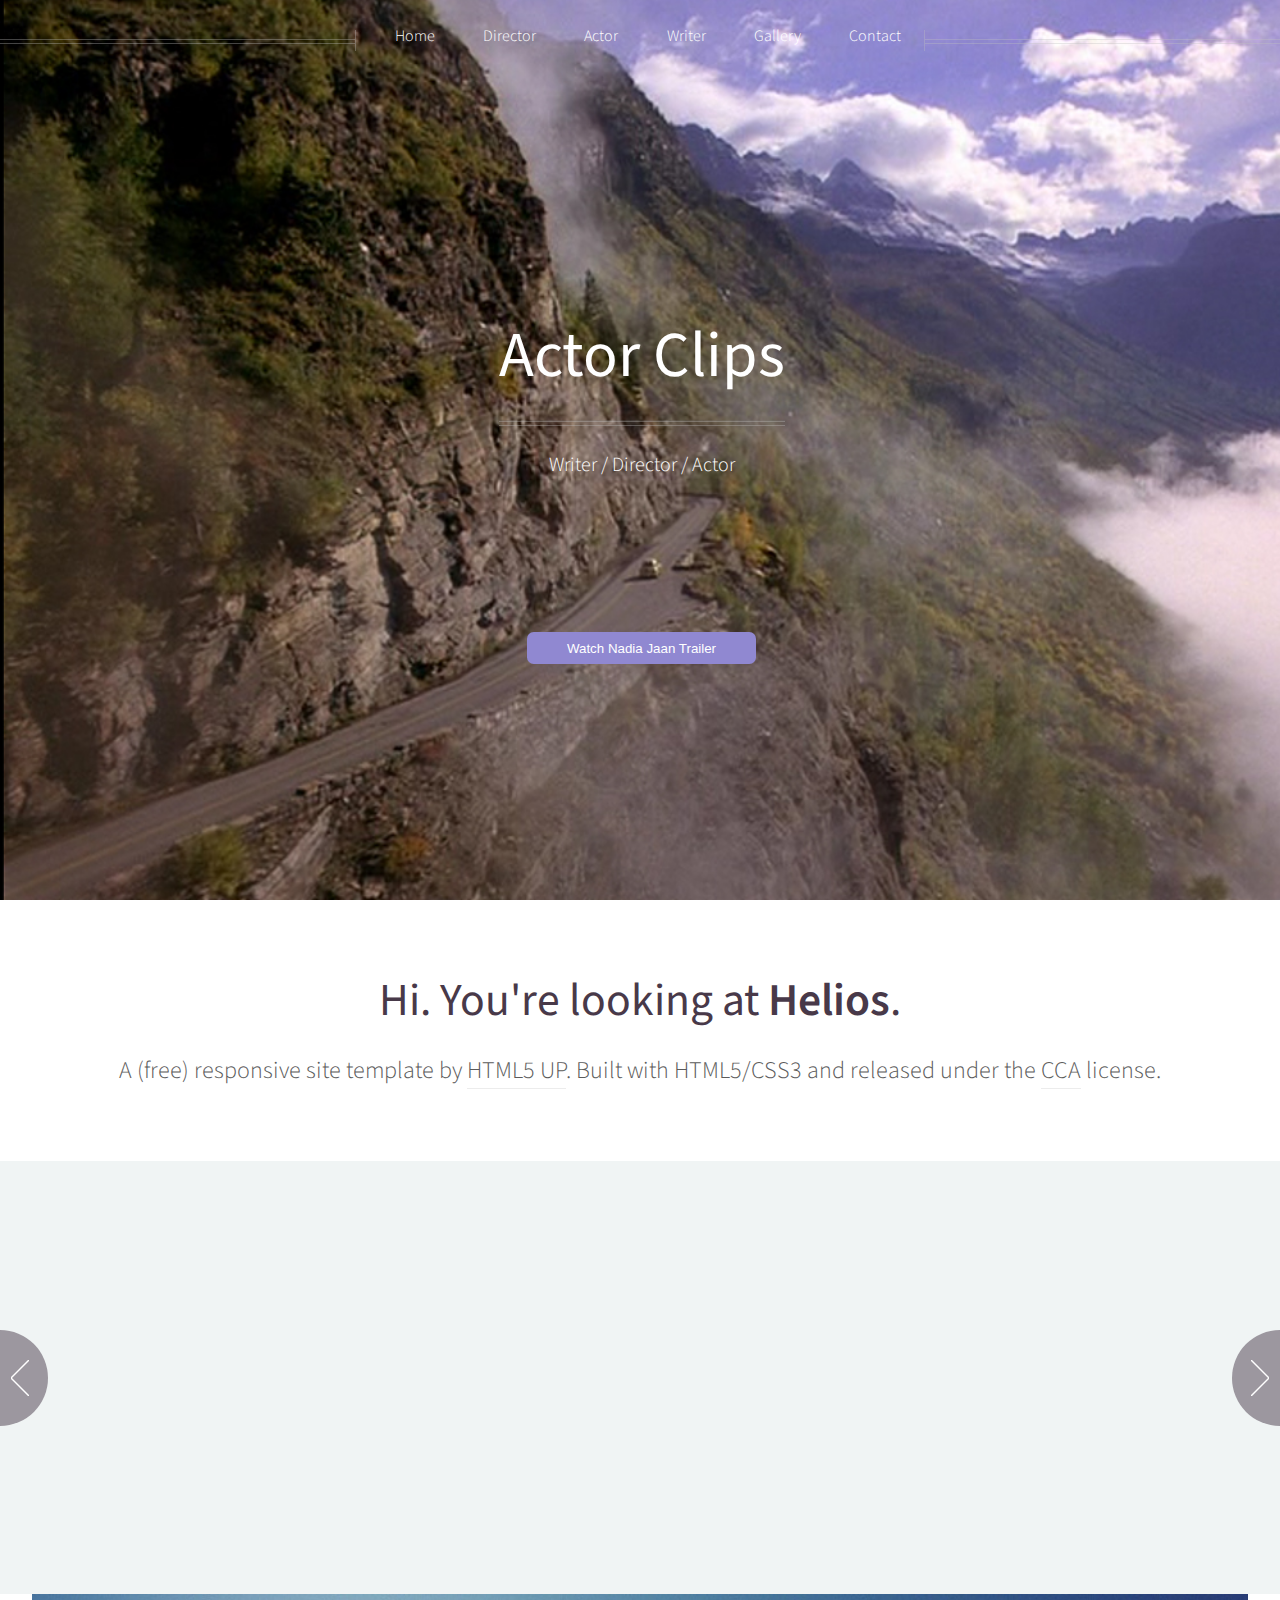
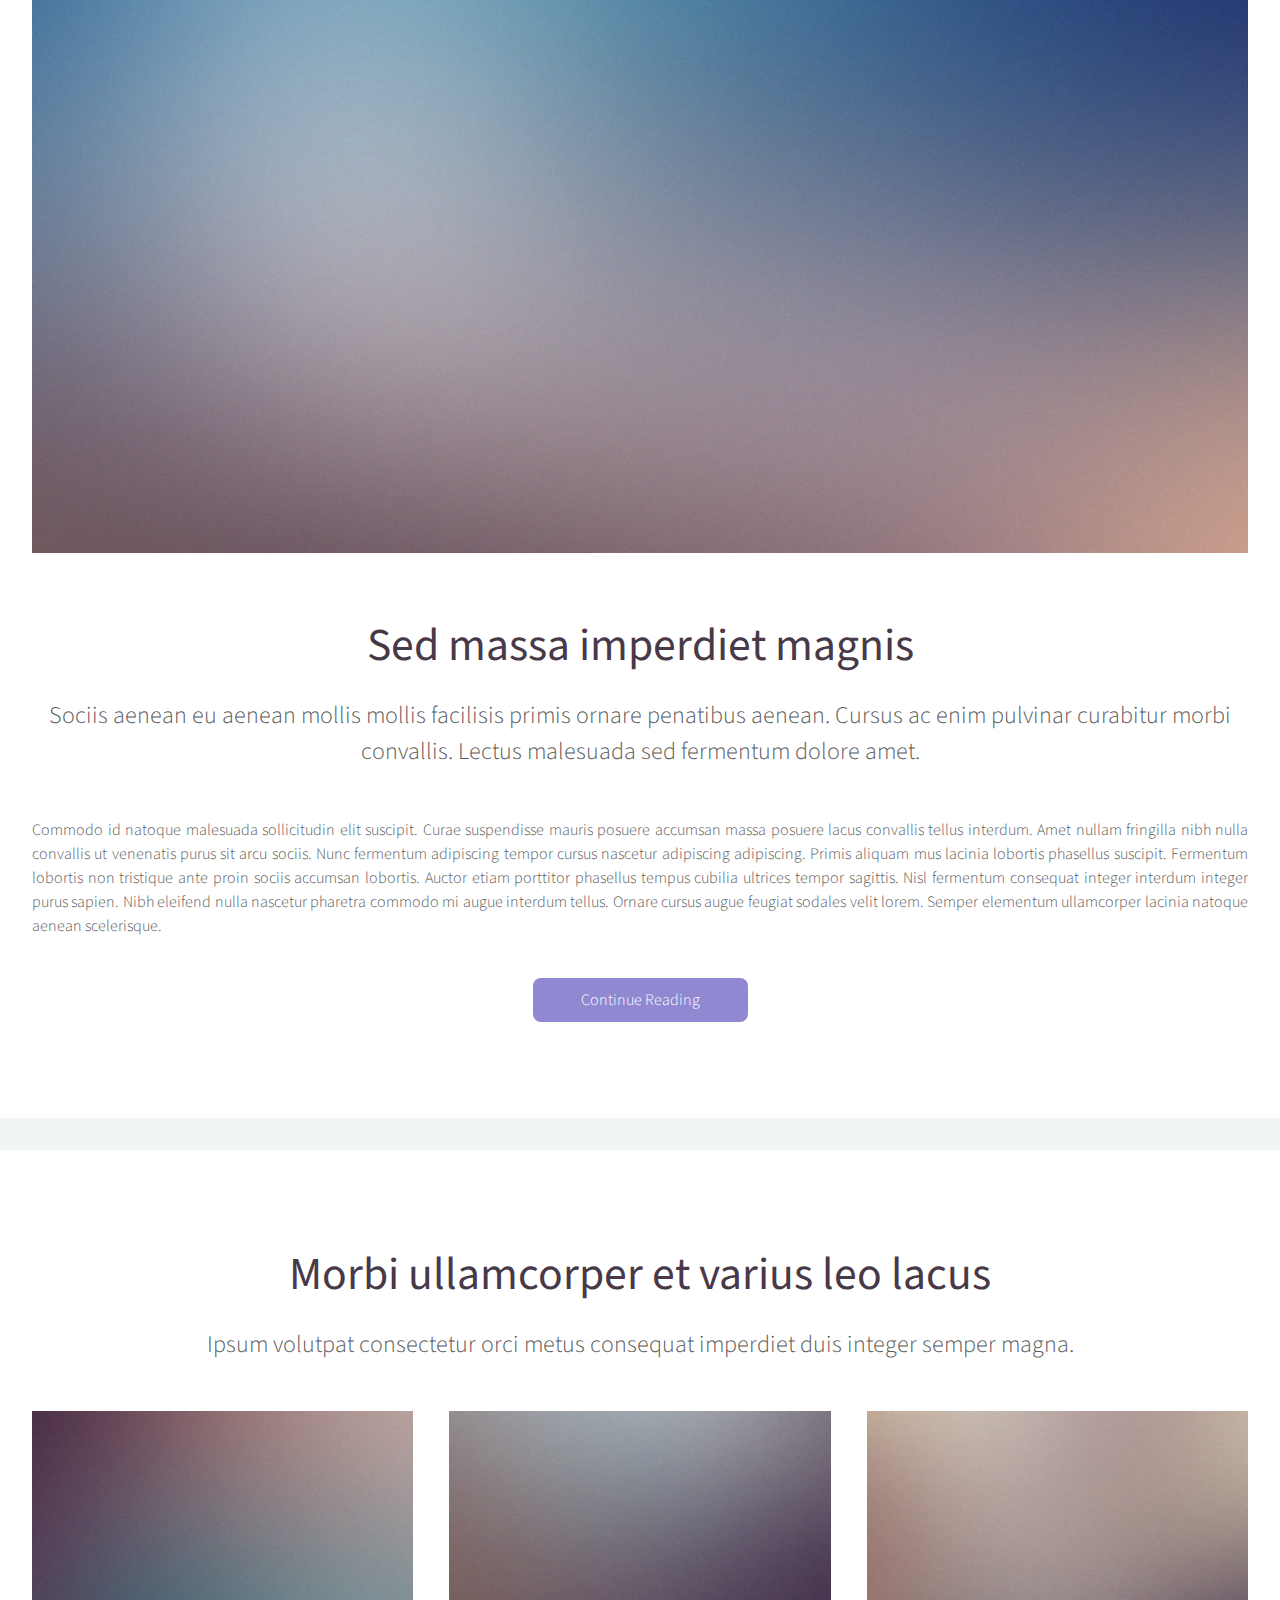
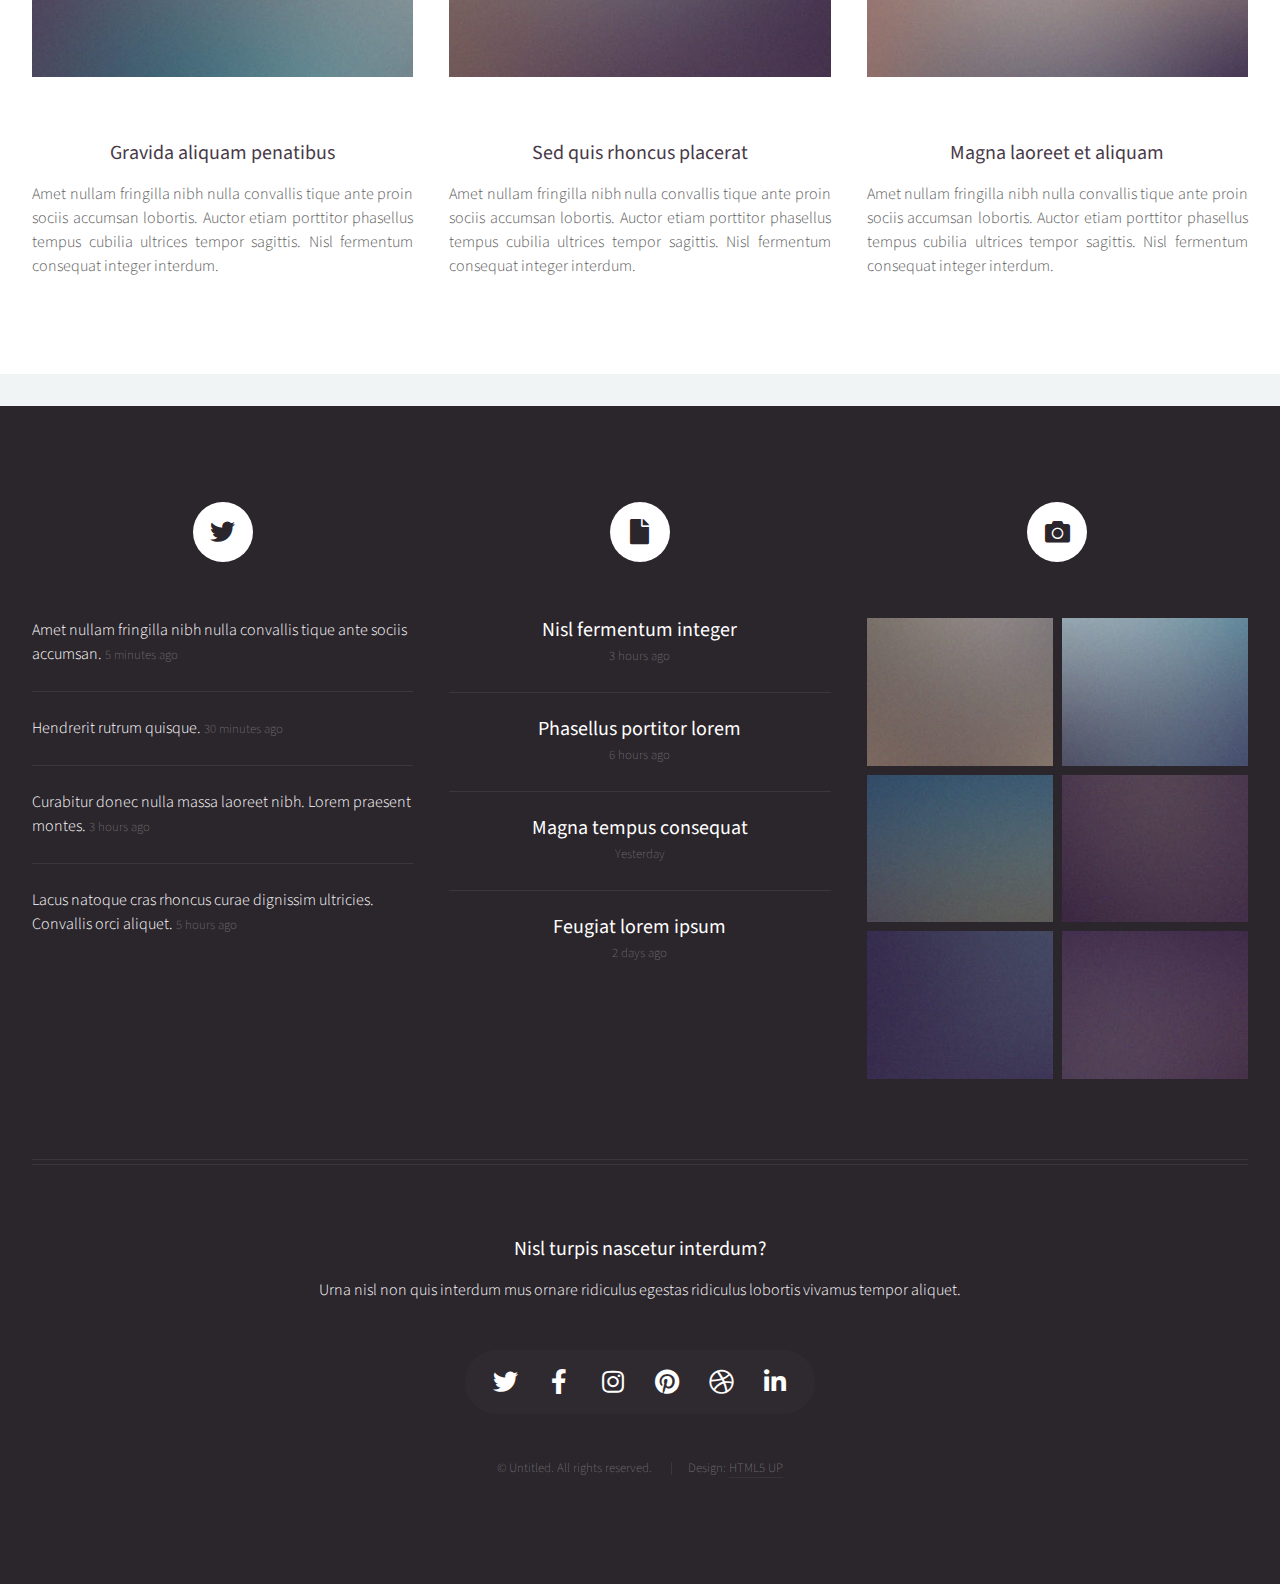
==== commit b7597186: "updates 10-13" ====
--- a/actor-clips.html
+++ b/actor-clips.html
@@ -1,401 +1,505 @@
-<!DOCTYPE HTML>
+<!DOCTYPE html>
 <!--
 	Helios by HTML5 UP
 	html5up.net | @ajlkn
 	Free for personal and commercial use under the CCA 3.0 license (html5up.net/license)
 -->
 <html>
-	<head>
-		<title>Enrico Falconi</title>
-		<meta charset="utf-8" />
-		<meta name="viewport" content="width=device-width, initial-scale=1, user-scalable=no" />
-		<link rel="stylesheet" href="assets/css/main.css" />
-		<noscript><link rel="stylesheet" href="assets/css/noscript.css" /></noscript>
-	</head>
-	<body class="homepage is-preload">
-		<div id="page-wrapper">
-
-			<!-- Header -->
-				<div id="header">
-
-					<!-- Inner -->
-						<div class="inner">
-							<header>
-								<h1><a href="index.html" id="logo">Actor Clips</a></h1>
-								<hr />
-								<p>Writer / Director / Actor</p>
-							</header>
-							<!-- <br/> -->
-							<footer>
-								<br/>
-								<br/>
-								<br/>
-								<br/>
-								<br/>
-								<button href="https://vimeo.com/396810867" target="_blank" >Watch Nadia Jaan Trailer</button>
-							</footer>
-						</div>
-
-					<!-- Nav -->
-						<nav id="nav">
-							<ul>
-								<li><a href="index.html">Home</a></li>
-								<li>
-									<a href="#">Director</a>
-									<ul>
-										<li><a href="director-filmography.html">Filmography</a></li>
-										<li><a href="director-reel.html">Reel</a></li>
-										<li><a href="director-shorts.html">Shorts</a></li>
-										<li><a href="director-trailers.html">Trailers</a></li>
-										<li><a href="director-clips.html">Clips</a></li>
-									</ul>
-								</li>
-								<li>
-									<a href="#">Actor</a>
-									<ul>
-										<li><a href="actor-resume.html">Resume</a></li>
-										<li><a href="actor-reel.html">Reel</a></li>
-										<li><a href="actor-clips.html">Clips</a></li>
-										<li><a href="actor-headshots.html">Headshots</a></li>
-									</ul>
-								</li>
-								<li>
-									<a href="writer.html">Writer</a>
-								</li>
-								<li>
-									<a href="gallery.html">Gallery</a>
-								</li>
-								<li><a href="contact.html">Contact</a></li>
-								<!-- <li><a href="left-sidebar.html">Left Sidebar</a></li>
+  <head>
+    <title>Enrico Falconi</title>
+    <meta charset="utf-8" />
+    <meta
+      name="viewport"
+      content="width=device-width, initial-scale=1, user-scalable=no"
+    />
+    <link rel="stylesheet" href="assets/css/main.css" />
+    <noscript
+      ><link rel="stylesheet" href="assets/css/noscript.css"
+    /></noscript>
+  </head>
+  <body class="homepage is-preload">
+    <div id="page-wrapper">
+      <!-- Header -->
+      <div id="header">
+        <!-- Inner -->
+        <div class="inner">
+          <header>
+            <h1><a href="index.html" id="logo">Actor Clips</a></h1>
+            <hr />
+            <p>Writer / Director / Actor</p>
+          </header>
+          <!-- <br/> -->
+          <footer>
+            <br />
+            <br />
+            <br />
+            <br />
+            <br />
+            <button href="https://vimeo.com/396810867" target="_blank">
+              Watch Nadia Jaan Trailer
+            </button>
+          </footer>
+        </div>
+
+        <!-- Nav -->
+        <nav id="nav">
+          <ul>
+            <li><a href="index.html">Home</a></li>
+            <li>
+              <a href="#">Director</a>
+              <ul>
+                <li><a href="director-filmography.html">Filmography</a></li>
+                <li><a href="director-reel.html">Reel</a></li>
+                <li><a href="director-shorts.html">Shorts</a></li>
+                <li><a href="director-trailers.html">Trailers</a></li>
+                <li><a href="director-clips.html">Clips</a></li>
+              </ul>
+            </li>
+            <li>
+              <a href="#">Actor</a>
+              <ul>
+                <li><a href="actor-resume.html">Resume</a></li>
+                <li><a href="actor-reel.html">Reel</a></li>
+                <li><a href="actor-clips.html">Clips</a></li>
+                <li><a href="actor-headshots.html">Headshots</a></li>
+              </ul>
+            </li>
+            <li>
+              <a href="writer.html">Writer</a>
+            </li>
+            <li>
+              <a href="gallery.html">Gallery</a>
+            </li>
+            <li><a href="contact.html">Contact</a></li>
+            <!-- <li><a href="left-sidebar.html">Left Sidebar</a></li>
 								<li><a href="right-sidebar.html">Right Sidebar</a></li>
 								<li><a href="no-sidebar.html">No Sidebar</a></li> -->
-							</ul>
-						</nav>
-
-				</div>
-
-			<!-- Banner -->
-				<section id="banner">
-					<header>
-						<h2>Hi. You're looking at <strong>Helios</strong>.</h2>
-						<p>
-							A (free) responsive site template by <a href="http://html5up.net">HTML5 UP</a>.
-							Built with HTML5/CSS3 and released under the <a href="http://html5up.net/license">CCA</a> license.
-						</p>
-					</header>
-				</section>
-
-			<!-- Carousel -->
-				<section class="carousel">
-					<div class="reel">
-
-						<article>
-							<a href="#" class="image featured"><img src="images/pic01.jpg" alt="" /></a>
-							<header>
-								<h3><a href="#">Pulvinar sagittis congue</a></h3>
-							</header>
-							<p>Commodo id natoque malesuada sollicitudin elit suscipit magna.</p>
-						</article>
-
-						<article>
-							<a href="#" class="image featured"><img src="images/pic02.jpg" alt="" /></a>
-							<header>
-								<h3><a href="#">Fermentum sagittis proin</a></h3>
-							</header>
-							<p>Commodo id natoque malesuada sollicitudin elit suscipit magna.</p>
-						</article>
-
-						<article>
-							<a href="#" class="image featured"><img src="images/pic03.jpg" alt="" /></a>
-							<header>
-								<h3><a href="#">Sed quis rhoncus placerat</a></h3>
-							</header>
-							<p>Commodo id natoque malesuada sollicitudin elit suscipit magna.</p>
-						</article>
-
-						<article>
-							<a href="#" class="image featured"><img src="images/pic04.jpg" alt="" /></a>
-							<header>
-								<h3><a href="#">Ultrices urna sit lobortis</a></h3>
-							</header>
-							<p>Commodo id natoque malesuada sollicitudin elit suscipit magna.</p>
-						</article>
-
-						<article>
-							<a href="#" class="image featured"><img src="images/pic05.jpg" alt="" /></a>
-							<header>
-								<h3><a href="#">Varius magnis sollicitudin</a></h3>
-							</header>
-							<p>Commodo id natoque malesuada sollicitudin elit suscipit magna.</p>
-						</article>
-
-						<article>
-							<a href="#" class="image featured"><img src="images/pic01.jpg" alt="" /></a>
-							<header>
-								<h3><a href="#">Pulvinar sagittis congue</a></h3>
-							</header>
-							<p>Commodo id natoque malesuada sollicitudin elit suscipit magna.</p>
-						</article>
-
-						<article>
-							<a href="#" class="image featured"><img src="images/pic02.jpg" alt="" /></a>
-							<header>
-								<h3><a href="#">Fermentum sagittis proin</a></h3>
-							</header>
-							<p>Commodo id natoque malesuada sollicitudin elit suscipit magna.</p>
-						</article>
-
-						<article>
-							<a href="#" class="image featured"><img src="images/pic03.jpg" alt="" /></a>
-							<header>
-								<h3><a href="#">Sed quis rhoncus placerat</a></h3>
-							</header>
-							<p>Commodo id natoque malesuada sollicitudin elit suscipit magna.</p>
-						</article>
-
-						<article>
-							<a href="#" class="image featured"><img src="images/pic04.jpg" alt="" /></a>
-							<header>
-								<h3><a href="#">Ultrices urna sit lobortis</a></h3>
-							</header>
-							<p>Commodo id natoque malesuada sollicitudin elit suscipit magna.</p>
-						</article>
-
-						<article>
-							<a href="#" class="image featured"><img src="images/pic05.jpg" alt="" /></a>
-							<header>
-								<h3><a href="#">Varius magnis sollicitudin</a></h3>
-							</header>
-							<p>Commodo id natoque malesuada sollicitudin elit suscipit magna.</p>
-						</article>
-
-					</div>
-				</section>
-
-			<!-- Main -->
-				<div class="wrapper style2">
-
-					<article id="main" class="container special">
-						<a href="#" class="image featured"><img src="images/pic06.jpg" alt="" /></a>
-						<header>
-							<h2><a href="#">Sed massa imperdiet magnis</a></h2>
-							<p>
-								Sociis aenean eu aenean mollis mollis facilisis primis ornare penatibus aenean. Cursus ac enim
-								pulvinar curabitur morbi convallis. Lectus malesuada sed fermentum dolore amet.
-							</p>
-						</header>
-						<p>
-							Commodo id natoque malesuada sollicitudin elit suscipit. Curae suspendisse mauris posuere accumsan massa
-							posuere lacus convallis tellus interdum. Amet nullam fringilla nibh nulla convallis ut venenatis purus
-							sit arcu sociis. Nunc fermentum adipiscing tempor cursus nascetur adipiscing adipiscing. Primis aliquam
-							mus lacinia lobortis phasellus suscipit. Fermentum lobortis non tristique ante proin sociis accumsan
-							lobortis. Auctor etiam porttitor phasellus tempus cubilia ultrices tempor sagittis. Nisl fermentum
-							consequat integer interdum integer purus sapien. Nibh eleifend nulla nascetur pharetra commodo mi augue
-							interdum tellus. Ornare cursus augue feugiat sodales velit lorem. Semper elementum ullamcorper lacinia
-							natoque aenean scelerisque.
-						</p>
-						<footer>
-							<a href="#" class="button">Continue Reading</a>
-						</footer>
-					</article>
-
-				</div>
-
-			<!-- Features -->
-				<div class="wrapper style1">
-
-					<section id="features" class="container special">
-						<header>
-							<h2>Morbi ullamcorper et varius leo lacus</h2>
-							<p>Ipsum volutpat consectetur orci metus consequat imperdiet duis integer semper magna.</p>
-						</header>
-						<div class="row">
-							<article class="col-4 col-12-mobile special">
-								<a href="#" class="image featured"><img src="images/pic07.jpg" alt="" /></a>
-								<header>
-									<h3><a href="#">Gravida aliquam penatibus</a></h3>
-								</header>
-								<p>
-									Amet nullam fringilla nibh nulla convallis tique ante proin sociis accumsan lobortis. Auctor etiam
-									porttitor phasellus tempus cubilia ultrices tempor sagittis. Nisl fermentum consequat integer interdum.
-								</p>
-							</article>
-							<article class="col-4 col-12-mobile special">
-								<a href="#" class="image featured"><img src="images/pic08.jpg" alt="" /></a>
-								<header>
-									<h3><a href="#">Sed quis rhoncus placerat</a></h3>
-								</header>
-								<p>
-									Amet nullam fringilla nibh nulla convallis tique ante proin sociis accumsan lobortis. Auctor etiam
-									porttitor phasellus tempus cubilia ultrices tempor sagittis. Nisl fermentum consequat integer interdum.
-								</p>
-							</article>
-							<article class="col-4 col-12-mobile special">
-								<a href="#" class="image featured"><img src="images/pic09.jpg" alt="" /></a>
-								<header>
-									<h3><a href="#">Magna laoreet et aliquam</a></h3>
-								</header>
-								<p>
-									Amet nullam fringilla nibh nulla convallis tique ante proin sociis accumsan lobortis. Auctor etiam
-									porttitor phasellus tempus cubilia ultrices tempor sagittis. Nisl fermentum consequat integer interdum.
-								</p>
-							</article>
-						</div>
-					</section>
-
-				</div>
-
-			<!-- Footer -->
-				<div id="footer">
-					<div class="container">
-						<div class="row">
-
-							<!-- Tweets -->
-								<section class="col-4 col-12-mobile">
-									<header>
-										<h2 class="icon brands fa-twitter circled"><span class="label">Tweets</span></h2>
-									</header>
-									<ul class="divided">
-										<li>
-											<article class="tweet">
-												Amet nullam fringilla nibh nulla convallis tique ante sociis accumsan.
-												<span class="timestamp">5 minutes ago</span>
-											</article>
-										</li>
-										<li>
-											<article class="tweet">
-												Hendrerit rutrum quisque.
-												<span class="timestamp">30 minutes ago</span>
-											</article>
-										</li>
-										<li>
-											<article class="tweet">
-												Curabitur donec nulla massa laoreet nibh. Lorem praesent montes.
-												<span class="timestamp">3 hours ago</span>
-											</article>
-										</li>
-										<li>
-											<article class="tweet">
-												Lacus natoque cras rhoncus curae dignissim ultricies. Convallis orci aliquet.
-												<span class="timestamp">5 hours ago</span>
-											</article>
-										</li>
-									</ul>
-								</section>
-
-							<!-- Posts -->
-								<section class="col-4 col-12-mobile">
-									<header>
-										<h2 class="icon solid fa-file circled"><span class="label">Posts</span></h2>
-									</header>
-									<ul class="divided">
-										<li>
-											<article class="post stub">
-												<header>
-													<h3><a href="#">Nisl fermentum integer</a></h3>
-												</header>
-												<span class="timestamp">3 hours ago</span>
-											</article>
-										</li>
-										<li>
-											<article class="post stub">
-												<header>
-													<h3><a href="#">Phasellus portitor lorem</a></h3>
-												</header>
-												<span class="timestamp">6 hours ago</span>
-											</article>
-										</li>
-										<li>
-											<article class="post stub">
-												<header>
-													<h3><a href="#">Magna tempus consequat</a></h3>
-												</header>
-												<span class="timestamp">Yesterday</span>
-											</article>
-										</li>
-										<li>
-											<article class="post stub">
-												<header>
-													<h3><a href="#">Feugiat lorem ipsum</a></h3>
-												</header>
-												<span class="timestamp">2 days ago</span>
-											</article>
-										</li>
-									</ul>
-								</section>
-
-							<!-- Photos -->
-								<section class="col-4 col-12-mobile">
-									<header>
-										<h2 class="icon solid fa-camera circled"><span class="label">Photos</span></h2>
-									</header>
-									<div class="row gtr-25">
-										<div class="col-6">
-											<a href="#" class="image fit"><img src="images/pic10.jpg" alt="" /></a>
-										</div>
-										<div class="col-6">
-											<a href="#" class="image fit"><img src="images/pic11.jpg" alt="" /></a>
-										</div>
-										<div class="col-6">
-											<a href="#" class="image fit"><img src="images/pic12.jpg" alt="" /></a>
-										</div>
-										<div class="col-6">
-											<a href="#" class="image fit"><img src="images/pic13.jpg" alt="" /></a>
-										</div>
-										<div class="col-6">
-											<a href="#" class="image fit"><img src="images/pic14.jpg" alt="" /></a>
-										</div>
-										<div class="col-6">
-											<a href="#" class="image fit"><img src="images/pic15.jpg" alt="" /></a>
-										</div>
-									</div>
-								</section>
-
-						</div>
-						<hr />
-						<div class="row">
-							<div class="col-12">
-
-								<!-- Contact -->
-									<section class="contact">
-										<header>
-											<h3>Nisl turpis nascetur interdum?</h3>
-										</header>
-										<p>Urna nisl non quis interdum mus ornare ridiculus egestas ridiculus lobortis vivamus tempor aliquet.</p>
-										<ul class="icons">
-											<li><a href="#" class="icon brands fa-twitter"><span class="label">Twitter</span></a></li>
-											<li><a href="#" class="icon brands fa-facebook-f"><span class="label">Facebook</span></a></li>
-											<li><a href="#" class="icon brands fa-instagram"><span class="label">Instagram</span></a></li>
-											<li><a href="#" class="icon brands fa-pinterest"><span class="label">Pinterest</span></a></li>
-											<li><a href="#" class="icon brands fa-dribbble"><span class="label">Dribbble</span></a></li>
-											<li><a href="#" class="icon brands fa-linkedin-in"><span class="label">Linkedin</span></a></li>
-										</ul>
-									</section>
-
-								<!-- Copyright -->
-									<div class="copyright">
-										<ul class="menu">
-											<li>&copy; Untitled. All rights reserved.</li><li>Design: <a href="http://html5up.net">HTML5 UP</a></li>
-										</ul>
-									</div>
-
-							</div>
-
-						</div>
-					</div>
-				</div>
-
-		</div>
-
-		<!-- Scripts -->
-			<script src="assets/js/jquery.min.js"></script>
-			<script src="assets/js/jquery.dropotron.min.js"></script>
-			<script src="assets/js/jquery.scrolly.min.js"></script>
-			<script src="assets/js/jquery.scrollex.min.js"></script>
-			<script src="assets/js/browser.min.js"></script>
-			<script src="assets/js/breakpoints.min.js"></script>
-			<script src="assets/js/util.js"></script>
-			<script src="assets/js/main.js"></script>
-
-	</body>
-</html>+          </ul>
+        </nav>
+      </div>
+
+      <!-- Banner -->
+      <section id="banner">
+        <header>
+          <h2>Hi. You're looking at <strong>Helios</strong>.</h2>
+          <p>
+            A (free) responsive site template by
+            <a href="http://html5up.net">HTML5 UP</a>. Built with HTML5/CSS3 and
+            released under the
+            <a href="http://html5up.net/license">CCA</a> license.
+          </p>
+        </header>
+      </section>
+
+      <!-- Carousel -->
+      <section class="carousel">
+        <div class="reel">
+          <article>
+            <a href="#" class="image featured"
+              ><img src="images/pic01.jpg" alt=""
+            /></a>
+            <header>
+              <h3><a href="#">Pulvinar sagittis congue</a></h3>
+            </header>
+            <p>
+              Commodo id natoque malesuada sollicitudin elit suscipit magna.
+            </p>
+          </article>
+
+          <article>
+            <a href="#" class="image featured"
+              ><img src="images/pic02.jpg" alt=""
+            /></a>
+            <header>
+              <h3><a href="#">Fermentum sagittis proin</a></h3>
+            </header>
+            <p>
+              Commodo id natoque malesuada sollicitudin elit suscipit magna.
+            </p>
+          </article>
+
+          <article>
+            <a href="#" class="image featured"
+              ><img src="images/pic03.jpg" alt=""
+            /></a>
+            <header>
+              <h3><a href="#">Sed quis rhoncus placerat</a></h3>
+            </header>
+            <p>
+              Commodo id natoque malesuada sollicitudin elit suscipit magna.
+            </p>
+          </article>
+
+          <article>
+            <a href="#" class="image featured"
+              ><img src="images/pic04.jpg" alt=""
+            /></a>
+            <header>
+              <h3><a href="#">Ultrices urna sit lobortis</a></h3>
+            </header>
+            <p>
+              Commodo id natoque malesuada sollicitudin elit suscipit magna.
+            </p>
+          </article>
+
+          <article>
+            <a href="#" class="image featured"
+              ><img src="images/pic05.jpg" alt=""
+            /></a>
+            <header>
+              <h3><a href="#">Varius magnis sollicitudin</a></h3>
+            </header>
+            <p>
+              Commodo id natoque malesuada sollicitudin elit suscipit magna.
+            </p>
+          </article>
+
+          <article>
+            <a href="#" class="image featured"
+              ><img src="images/pic01.jpg" alt=""
+            /></a>
+            <header>
+              <h3><a href="#">Pulvinar sagittis congue</a></h3>
+            </header>
+            <p>
+              Commodo id natoque malesuada sollicitudin elit suscipit magna.
+            </p>
+          </article>
+
+          <article>
+            <a href="#" class="image featured"
+              ><img src="images/pic02.jpg" alt=""
+            /></a>
+            <header>
+              <h3><a href="#">Fermentum sagittis proin</a></h3>
+            </header>
+            <p>
+              Commodo id natoque malesuada sollicitudin elit suscipit magna.
+            </p>
+          </article>
+
+          <article>
+            <a href="#" class="image featured"
+              ><img src="images/pic03.jpg" alt=""
+            /></a>
+            <header>
+              <h3><a href="#">Sed quis rhoncus placerat</a></h3>
+            </header>
+            <p>
+              Commodo id natoque malesuada sollicitudin elit suscipit magna.
+            </p>
+          </article>
+
+          <article>
+            <a href="#" class="image featured"
+              ><img src="images/pic04.jpg" alt=""
+            /></a>
+            <header>
+              <h3><a href="#">Ultrices urna sit lobortis</a></h3>
+            </header>
+            <p>
+              Commodo id natoque malesuada sollicitudin elit suscipit magna.
+            </p>
+          </article>
+
+          <article>
+            <a href="#" class="image featured"
+              ><img src="images/pic05.jpg" alt=""
+            /></a>
+            <header>
+              <h3><a href="#">Varius magnis sollicitudin</a></h3>
+            </header>
+            <p>
+              Commodo id natoque malesuada sollicitudin elit suscipit magna.
+            </p>
+          </article>
+        </div>
+      </section>
+
+      <!-- Main -->
+      <div class="wrapper style2">
+        <article id="main" class="container special">
+          <a href="#" class="image featured"
+            ><img src="images/pic06.jpg" alt=""
+          /></a>
+          <header>
+            <h2><a href="#">Sed massa imperdiet magnis</a></h2>
+            <p>
+              Sociis aenean eu aenean mollis mollis facilisis primis ornare
+              penatibus aenean. Cursus ac enim pulvinar curabitur morbi
+              convallis. Lectus malesuada sed fermentum dolore amet.
+            </p>
+          </header>
+          <p>
+            Commodo id natoque malesuada sollicitudin elit suscipit. Curae
+            suspendisse mauris posuere accumsan massa posuere lacus convallis
+            tellus interdum. Amet nullam fringilla nibh nulla convallis ut
+            venenatis purus sit arcu sociis. Nunc fermentum adipiscing tempor
+            cursus nascetur adipiscing adipiscing. Primis aliquam mus lacinia
+            lobortis phasellus suscipit. Fermentum lobortis non tristique ante
+            proin sociis accumsan lobortis. Auctor etiam porttitor phasellus
+            tempus cubilia ultrices tempor sagittis. Nisl fermentum consequat
+            integer interdum integer purus sapien. Nibh eleifend nulla nascetur
+            pharetra commodo mi augue interdum tellus. Ornare cursus augue
+            feugiat sodales velit lorem. Semper elementum ullamcorper lacinia
+            natoque aenean scelerisque.
+          </p>
+          <footer>
+            <a href="#" class="button">Continue Reading</a>
+          </footer>
+        </article>
+      </div>
+
+      <!-- Features -->
+      <div class="wrapper style1">
+        <section id="features" class="container special">
+          <header>
+            <h2>Morbi ullamcorper et varius leo lacus</h2>
+            <p>
+              Ipsum volutpat consectetur orci metus consequat imperdiet duis
+              integer semper magna.
+            </p>
+          </header>
+          <div class="row">
+            <article class="col-4 col-12-mobile special">
+              <a href="#" class="image featured"
+                ><img src="images/pic07.jpg" alt=""
+              /></a>
+              <header>
+                <h3><a href="#">Gravida aliquam penatibus</a></h3>
+              </header>
+              <p>
+                Amet nullam fringilla nibh nulla convallis tique ante proin
+                sociis accumsan lobortis. Auctor etiam porttitor phasellus
+                tempus cubilia ultrices tempor sagittis. Nisl fermentum
+                consequat integer interdum.
+              </p>
+            </article>
+            <article class="col-4 col-12-mobile special">
+              <a href="#" class="image featured"
+                ><img src="images/pic08.jpg" alt=""
+              /></a>
+              <header>
+                <h3><a href="#">Sed quis rhoncus placerat</a></h3>
+              </header>
+              <p>
+                Amet nullam fringilla nibh nulla convallis tique ante proin
+                sociis accumsan lobortis. Auctor etiam porttitor phasellus
+                tempus cubilia ultrices tempor sagittis. Nisl fermentum
+                consequat integer interdum.
+              </p>
+            </article>
+            <article class="col-4 col-12-mobile special">
+              <a href="#" class="image featured"
+                ><img src="images/pic09.jpg" alt=""
+              /></a>
+              <header>
+                <h3><a href="#">Magna laoreet et aliquam</a></h3>
+              </header>
+              <p>
+                Amet nullam fringilla nibh nulla convallis tique ante proin
+                sociis accumsan lobortis. Auctor etiam porttitor phasellus
+                tempus cubilia ultrices tempor sagittis. Nisl fermentum
+                consequat integer interdum.
+              </p>
+            </article>
+          </div>
+        </section>
+      </div>
+
+      <!-- Footer -->
+      <div id="footer">
+        <div class="container">
+          <div class="row">
+            <!-- Tweets -->
+            <section class="col-4 col-12-mobile">
+              <header>
+                <h2 class="icon brands fa-twitter circled">
+                  <span class="label">Tweets</span>
+                </h2>
+              </header>
+              <ul class="divided">
+                <li>
+                  <article class="tweet">
+                    Amet nullam fringilla nibh nulla convallis tique ante sociis
+                    accumsan.
+                    <span class="timestamp">5 minutes ago</span>
+                  </article>
+                </li>
+                <li>
+                  <article class="tweet">
+                    Hendrerit rutrum quisque.
+                    <span class="timestamp">30 minutes ago</span>
+                  </article>
+                </li>
+                <li>
+                  <article class="tweet">
+                    Curabitur donec nulla massa laoreet nibh. Lorem praesent
+                    montes.
+                    <span class="timestamp">3 hours ago</span>
+                  </article>
+                </li>
+                <li>
+                  <article class="tweet">
+                    Lacus natoque cras rhoncus curae dignissim ultricies.
+                    Convallis orci aliquet.
+                    <span class="timestamp">5 hours ago</span>
+                  </article>
+                </li>
+              </ul>
+            </section>
+
+            <!-- Posts -->
+            <section class="col-4 col-12-mobile">
+              <header>
+                <h2 class="icon solid fa-file circled">
+                  <span class="label">Posts</span>
+                </h2>
+              </header>
+              <ul class="divided">
+                <li>
+                  <article class="post stub">
+                    <header>
+                      <h3><a href="#">Nisl fermentum integer</a></h3>
+                    </header>
+                    <span class="timestamp">3 hours ago</span>
+                  </article>
+                </li>
+                <li>
+                  <article class="post stub">
+                    <header>
+                      <h3><a href="#">Phasellus portitor lorem</a></h3>
+                    </header>
+                    <span class="timestamp">6 hours ago</span>
+                  </article>
+                </li>
+                <li>
+                  <article class="post stub">
+                    <header>
+                      <h3><a href="#">Magna tempus consequat</a></h3>
+                    </header>
+                    <span class="timestamp">Yesterday</span>
+                  </article>
+                </li>
+                <li>
+                  <article class="post stub">
+                    <header>
+                      <h3><a href="#">Feugiat lorem ipsum</a></h3>
+                    </header>
+                    <span class="timestamp">2 days ago</span>
+                  </article>
+                </li>
+              </ul>
+            </section>
+
+            <!-- Photos -->
+            <section class="col-4 col-12-mobile">
+              <header>
+                <h2 class="icon solid fa-camera circled">
+                  <span class="label">Photos</span>
+                </h2>
+              </header>
+              <div class="row gtr-25">
+                <div class="col-6">
+                  <a href="#" class="image fit"
+                    ><img src="images/pic10.jpg" alt=""
+                  /></a>
+                </div>
+                <div class="col-6">
+                  <a href="#" class="image fit"
+                    ><img src="images/pic11.jpg" alt=""
+                  /></a>
+                </div>
+                <div class="col-6">
+                  <a href="#" class="image fit"
+                    ><img src="images/pic12.jpg" alt=""
+                  /></a>
+                </div>
+                <div class="col-6">
+                  <a href="#" class="image fit"
+                    ><img src="images/pic13.jpg" alt=""
+                  /></a>
+                </div>
+                <div class="col-6">
+                  <a href="#" class="image fit"
+                    ><img src="images/pic14.jpg" alt=""
+                  /></a>
+                </div>
+                <div class="col-6">
+                  <a href="#" class="image fit"
+                    ><img src="images/pic15.jpg" alt=""
+                  /></a>
+                </div>
+              </div>
+            </section>
+          </div>
+          <hr />
+          <div class="row">
+            <div class="col-12">
+              <!-- Contact -->
+              <section class="contact">
+                <header>
+                  <h3>Nisl turpis nascetur interdum?</h3>
+                </header>
+                <p>
+                  Urna nisl non quis interdum mus ornare ridiculus egestas
+                  ridiculus lobortis vivamus tempor aliquet.
+                </p>
+                <ul class="icons">
+                  <li>
+                    <a href="#" class="icon brands fa-twitter"
+                      ><span class="label">Twitter</span></a
+                    >
+                  </li>
+                  <li>
+                    <a href="#" class="icon brands fa-facebook-f"
+                      ><span class="label">Facebook</span></a
+                    >
+                  </li>
+                  <li>
+                    <a href="#" class="icon brands fa-instagram"
+                      ><span class="label">Instagram</span></a
+                    >
+                  </li>
+                  <li>
+                    <a href="#" class="icon brands fa-pinterest"
+                      ><span class="label">Pinterest</span></a
+                    >
+                  </li>
+                  <li>
+                    <a href="#" class="icon brands fa-dribbble"
+                      ><span class="label">Dribbble</span></a
+                    >
+                  </li>
+                  <li>
+                    <a href="#" class="icon brands fa-linkedin-in"
+                      ><span class="label">Linkedin</span></a
+                    >
+                  </li>
+                </ul>
+              </section>
+
+              <!-- Copyright -->
+              <div class="copyright">
+                <ul class="menu">
+                  <li>&copy; Untitled. All rights reserved.</li>
+                  <li>Design: <a href="http://html5up.net">HTML5 UP</a></li>
+                </ul>
+              </div>
+            </div>
+          </div>
+        </div>
+      </div>
+    </div>
+
+    <!-- Scripts -->
+    <script src="assets/js/jquery.min.js"></script>
+    <script src="assets/js/jquery.dropotron.min.js"></script>
+    <script src="assets/js/jquery.scrolly.min.js"></script>
+    <script src="assets/js/jquery.scrollex.min.js"></script>
+    <script src="assets/js/browser.min.js"></script>
+    <script src="assets/js/breakpoints.min.js"></script>
+    <script src="assets/js/util.js"></script>
+    <script src="assets/js/main.js"></script>
+  </body>
+</html>
--- a/assets/css/main.css
+++ b/assets/css/main.css
@@ -7,3132 +7,3268 @@
 	Free for personal and commercial use under the CCA 3.0 license (html5up.net/license)
 */
 
-html, body, div, span, applet, object,
-iframe, h1, h2, h3, h4, h5, h6, p, blockquote,
-pre, a, abbr, acronym, address, big, cite,
-code, del, dfn, em, img, ins, kbd, q, s, samp,
-small, strike, strong, sub, sup, tt, var, b,
-u, i, center, dl, dt, dd, ol, ul, li, fieldset,
-form, label, legend, table, caption, tbody,
-tfoot, thead, tr, th, td, article, aside,
-canvas, details, embed, figure, figcaption,
-footer, header, hgroup, menu, nav, output, ruby,
-section, summary, time, mark, audio, video {
-	margin: 0;
-	padding: 0;
-	border: 0;
-	font-size: 100%;
-	font: inherit;
-	vertical-align: baseline;}
-
-article, aside, details, figcaption, figure,
-footer, header, hgroup, menu, nav, section {
-	display: block;}
+html,
+body,
+div,
+span,
+applet,
+object,
+iframe,
+h1,
+h2,
+h3,
+h4,
+h5,
+h6,
+p,
+blockquote,
+pre,
+a,
+abbr,
+acronym,
+address,
+big,
+cite,
+code,
+del,
+dfn,
+em,
+img,
+ins,
+kbd,
+q,
+s,
+samp,
+small,
+strike,
+strong,
+sub,
+sup,
+tt,
+var,
+b,
+u,
+i,
+center,
+dl,
+dt,
+dd,
+ol,
+ul,
+li,
+fieldset,
+form,
+label,
+legend,
+table,
+caption,
+tbody,
+tfoot,
+thead,
+tr,
+th,
+td,
+article,
+aside,
+canvas,
+details,
+embed,
+figure,
+figcaption,
+footer,
+header,
+hgroup,
+menu,
+nav,
+output,
+ruby,
+section,
+summary,
+time,
+mark,
+audio,
+video {
+  margin: 0;
+  padding: 0;
+  border: 0;
+  font-size: 100%;
+  font: inherit;
+  vertical-align: baseline;
+}
+
+article,
+aside,
+details,
+figcaption,
+figure,
+footer,
+header,
+hgroup,
+menu,
+nav,
+section {
+  display: block;
+}
 
 body {
-	line-height: 1;
-}
-
-ol, ul {
-	list-style: none;
-}
-
-blockquote, q {
-	quotes: none;
-}
-
-	blockquote:before, blockquote:after, q:before, q:after {
-		content: '';
-		content: none;
-	}
+  line-height: 1;
+}
+
+ol,
+ul {
+  list-style: none;
+}
+
+blockquote,
+q {
+  quotes: none;
+}
+
+blockquote:before,
+blockquote:after,
+q:before,
+q:after {
+  content: "";
+  content: none;
+}
 
 table {
-	border-collapse: collapse;
-	border-spacing: 0;
+  border-collapse: collapse;
+  border-spacing: 0;
 }
 
 body {
-	-webkit-text-size-adjust: none;
+  -webkit-text-size-adjust: none;
 }
 
 mark {
-	background-color: transparent;
-	color: inherit;
+  background-color: transparent;
+  color: inherit;
 }
 
 input::-moz-focus-inner {
-	border: 0;
-	padding: 0;
-}
-
-input, select, textarea {
-	-moz-appearance: none;
-	-webkit-appearance: none;
-	-ms-appearance: none;
-	appearance: none;
+  border: 0;
+  padding: 0;
+}
+
+input,
+select,
+textarea {
+  -moz-appearance: none;
+  -webkit-appearance: none;
+  -ms-appearance: none;
+  appearance: none;
 }
 
 /* Basic */
 
-	html {
-		box-sizing: border-box;
-	}
-
-	*, *:before, *:after {
-		box-sizing: inherit;
-	}
-
-	body {
-		background: #f0f4f4;
-		color: #5b5b5b;
-		font-size: 15pt;
-		line-height: 1.85em;
-		font-family: 'Source Sans Pro', sans-serif;
-		font-weight: 300;
-	}
-
-		body.is-preload *, body.is-preload *:before, body.is-preload *:after {
-			-moz-animation: none !important;
-			-webkit-animation: none !important;
-			-ms-animation: none !important;
-			animation: none !important;
-			-moz-transition: none !important;
-			-webkit-transition: none !important;
-			-ms-transition: none !important;
-			transition: none !important;
-		}
-
-	input, textarea, select {
-		font-size: 15pt;
-		line-height: 1.85em;
-		font-family: 'Source Sans Pro', sans-serif;
-		font-weight: 300;
-	}
-
-	h1, h2, h3, h4, h5, h6 {
-		font-weight: 400;
-		color: #483949;
-		line-height: 1.25em;
-	}
-
-	h1 a, h2 a, h3 a, h4 a, h5 a, h6 a {
-		color: inherit;
-		text-decoration: none;
-		border-bottom-color: transparent;
-	}
-
-	h1 strong, h2 strong, h3 strong, h4 strong, h5 strong, h6 strong {
-		font-weight: 600;
-	}
-
-	h2 {
-		font-size: 2.85em;
-	}
-
-	h3 {
-		font-size: 1.25em;
-	}
-
-	h4 {
-		font-size: 1em;
-		margin: 0 0 0.25em 0;
-	}
-
-	strong, b {
-		font-weight: 400;
-		color: #483949;
-	}
-
-	em, i {
-		font-style: italic;
-	}
-
-	a {
-		color: inherit;
-		border-bottom: solid 1px rgba(128, 128, 128, 0.15);
-		text-decoration: none;
-		-moz-transition: background-color 0.35s ease-in-out, color 0.35s ease-in-out, border-bottom-color 0.35s ease-in-out;
-		-webkit-transition: background-color 0.35s ease-in-out, color 0.35s ease-in-out, border-bottom-color 0.35s ease-in-out;
-		-ms-transition: background-color 0.35s ease-in-out, color 0.35s ease-in-out, border-bottom-color 0.35s ease-in-out;
-		transition: background-color 0.35s ease-in-out, color 0.35s ease-in-out, border-bottom-color 0.35s ease-in-out;
-	}
-
-		a:hover {
-			color: #ef8376;
-			border-bottom-color: transparent;
-		}
-
-	sub {
-		position: relative;
-		top: 0.5em;
-		font-size: 0.8em;
-	}
-
-	sup {
-		position: relative;
-		top: -0.5em;
-		font-size: 0.8em;
-	}
-
-	blockquote {
-		border-left: solid 0.5em #ddd;
-		padding: 1em 0 1em 2em;
-		font-style: italic;
-	}
-
-	p, ul, ol, dl, table {
-		margin-bottom: 1em;
-	}
-
-	p {
-		text-align: justify;
-	}
-
-	br.clear {
-		clear: both;
-	}
-
-	hr {
-		position: relative;
-		display: block;
-		border: 0;
-		top: 4.5em;
-		margin-bottom: 9em;
-		height: 6px;
-		border-top: solid 1px rgba(128, 128, 128, 0.2);
-		border-bottom: solid 1px rgba(128, 128, 128, 0.2);
-	}
-
-		hr:before, hr:after {
-			content: '';
-			position: absolute;
-			top: -8px;
-			display: block;
-			width: 1px;
-			height: 21px;
-			background: rgba(128, 128, 128, 0.2);
-		}
-
-		hr:before {
-			left: -1px;
-		}
-
-		hr:after {
-			right: -1px;
-		}
-
-	.timestamp {
-		color: rgba(128, 128, 128, 0.75);
-		font-size: 0.8em;
-	}
+html {
+  box-sizing: border-box;
+}
+
+*,
+*:before,
+*:after {
+  box-sizing: inherit;
+}
+
+body {
+  background: #f0f4f4;
+  color: #5b5b5b;
+  font-size: 15pt;
+  line-height: 1.85em;
+  font-family: "Source Sans Pro", sans-serif;
+  font-weight: 300;
+}
+
+body.is-preload *,
+body.is-preload *:before,
+body.is-preload *:after {
+  -moz-animation: none !important;
+  -webkit-animation: none !important;
+  -ms-animation: none !important;
+  animation: none !important;
+  -moz-transition: none !important;
+  -webkit-transition: none !important;
+  -ms-transition: none !important;
+  transition: none !important;
+}
+
+input,
+textarea,
+select {
+  font-size: 15pt;
+  line-height: 1.85em;
+  font-family: "Source Sans Pro", sans-serif;
+  font-weight: 300;
+}
+
+h1,
+h2,
+h3,
+h4,
+h5,
+h6 {
+  font-weight: 400;
+  color: #483949;
+  line-height: 1.25em;
+}
+
+h1 a,
+h2 a,
+h3 a,
+h4 a,
+h5 a,
+h6 a {
+  color: inherit;
+  text-decoration: none;
+  border-bottom-color: transparent;
+}
+
+h1 strong,
+h2 strong,
+h3 strong,
+h4 strong,
+h5 strong,
+h6 strong {
+  font-weight: 600;
+}
+
+h2 {
+  font-size: 2.85em;
+}
+
+h3 {
+  font-size: 1.25em;
+}
+
+h4 {
+  font-size: 1em;
+  margin: 0 0 0.25em 0;
+}
+
+strong,
+b {
+  font-weight: 400;
+  color: #483949;
+}
+
+em,
+i {
+  font-style: italic;
+}
+
+a {
+  color: inherit;
+  border-bottom: solid 1px rgba(128, 128, 128, 0.15);
+  text-decoration: none;
+  -moz-transition: background-color 0.35s ease-in-out, color 0.35s ease-in-out,
+    border-bottom-color 0.35s ease-in-out;
+  -webkit-transition: background-color 0.35s ease-in-out,
+    color 0.35s ease-in-out, border-bottom-color 0.35s ease-in-out;
+  -ms-transition: background-color 0.35s ease-in-out, color 0.35s ease-in-out,
+    border-bottom-color 0.35s ease-in-out;
+  transition: background-color 0.35s ease-in-out, color 0.35s ease-in-out,
+    border-bottom-color 0.35s ease-in-out;
+}
+
+a:hover {
+  color: #ef8376;
+  border-bottom-color: transparent;
+}
+
+sub {
+  position: relative;
+  top: 0.5em;
+  font-size: 0.8em;
+}
+
+sup {
+  position: relative;
+  top: -0.5em;
+  font-size: 0.8em;
+}
+
+blockquote {
+  border-left: solid 0.5em #ddd;
+  padding: 1em 0 1em 2em;
+  font-style: italic;
+}
+
+p,
+ul,
+ol,
+dl,
+table {
+  margin-bottom: 1em;
+}
+
+p {
+  text-align: justify;
+}
+
+br.clear {
+  clear: both;
+}
+
+hr {
+  position: relative;
+  display: block;
+  border: 0;
+  top: 4.5em;
+  margin-bottom: 9em;
+  height: 6px;
+  border-top: solid 1px rgba(128, 128, 128, 0.2);
+  border-bottom: solid 1px rgba(128, 128, 128, 0.2);
+}
+
+hr:before,
+hr:after {
+  content: "";
+  position: absolute;
+  top: -8px;
+  display: block;
+  width: 1px;
+  height: 21px;
+  background: rgba(128, 128, 128, 0.2);
+}
+
+hr:before {
+  left: -1px;
+}
+
+hr:after {
+  right: -1px;
+}
+
+.timestamp {
+  color: rgba(128, 128, 128, 0.75);
+  font-size: 0.8em;
+}
 
 /* Container */
 
-	.container {
-		margin: 0 auto;
-		max-width: 100%;
-		width: 1400px;
-	}
-
-		@media screen and (max-width: 1680px) {
-
-			.container {
-				width: 1200px;
-			}
-
-		}
-
-		@media screen and (max-width: 1280px) {
-
-			.container {
-				width: 100%;
-			}
-
-		}
-
-		@media screen and (max-width: 960px) {
-
-			.container {
-				width: 100%;
-			}
-
-		}
-
-		@media screen and (max-width: 840px) {
-
-			.container {
-				width: 100%;
-			}
-
-		}
-
-		@media screen and (max-width: 736px) {
-
-			.container {
-				width: 100%;
-			}
-
-		}
+.container {
+  margin: 0 auto;
+  max-width: 100%;
+  width: 1400px;
+}
+
+@media screen and (max-width: 1680px) {
+  .container {
+    width: 1200px;
+  }
+}
+
+@media screen and (max-width: 1280px) {
+  .container {
+    width: 100%;
+  }
+}
+
+@media screen and (max-width: 960px) {
+  .container {
+    width: 100%;
+  }
+}
+
+@media screen and (max-width: 840px) {
+  .container {
+    width: 100%;
+  }
+}
+
+@media screen and (max-width: 736px) {
+  .container {
+    width: 100%;
+  }
+}
 
 /* Row */
 
-	.row {
-		display: flex;
-		flex-wrap: wrap;
-		box-sizing: border-box;
-		align-items: stretch;
-	}
-
-		.row > * {
-			box-sizing: border-box;
-		}
-
-		.row.gtr-uniform > * > :last-child {
-			margin-bottom: 0;
-		}
-
-		.row.aln-left {
-			justify-content: flex-start;
-		}
-
-		.row.aln-center {
-			justify-content: center;
-		}
-
-		.row.aln-right {
-			justify-content: flex-end;
-		}
-
-		.row.aln-top {
-			align-items: flex-start;
-		}
-
-		.row.aln-middle {
-			align-items: center;
-		}
-
-		.row.aln-bottom {
-			align-items: flex-end;
-		}
-
-		.row > .imp {
-			order: -1;
-		}
-
-		.row > .col-1 {
-			width: 8.33333%;
-		}
-
-		.row > .off-1 {
-			margin-left: 8.33333%;
-		}
-
-		.row > .col-2 {
-			width: 16.66667%;
-		}
-
-		.row > .off-2 {
-			margin-left: 16.66667%;
-		}
-
-		.row > .col-3 {
-			width: 25%;
-		}
-
-		.row > .off-3 {
-			margin-left: 25%;
-		}
-
-		.row > .col-4 {
-			width: 33.33333%;
-		}
-
-		.row > .off-4 {
-			margin-left: 33.33333%;
-		}
-
-		.row > .col-5 {
-			width: 41.66667%;
-		}
-
-		.row > .off-5 {
-			margin-left: 41.66667%;
-		}
-
-		.row > .col-6 {
-			width: 50%;
-		}
-
-		.row > .off-6 {
-			margin-left: 50%;
-		}
-
-		.row > .col-7 {
-			width: 58.33333%;
-		}
-
-		.row > .off-7 {
-			margin-left: 58.33333%;
-		}
-
-		.row > .col-8 {
-			width: 66.66667%;
-		}
-
-		.row > .off-8 {
-			margin-left: 66.66667%;
-		}
-
-		.row > .col-9 {
-			width: 75%;
-		}
-
-		.row > .off-9 {
-			margin-left: 75%;
-		}
-
-		.row > .col-10 {
-			width: 83.33333%;
-		}
-
-		.row > .off-10 {
-			margin-left: 83.33333%;
-		}
-
-		.row > .col-11 {
-			width: 91.66667%;
-		}
-
-		.row > .off-11 {
-			margin-left: 91.66667%;
-		}
-
-		.row > .col-12 {
-			width: 100%;
-		}
-
-		.row > .off-12 {
-			margin-left: 100%;
-		}
-
-		.row.gtr-0 {
-			margin-top: 0px;
-			margin-left: 0px;
-		}
-
-			.row.gtr-0 > * {
-				padding: 0px 0 0 0px;
-			}
-
-			.row.gtr-0.gtr-uniform {
-				margin-top: 0px;
-			}
-
-				.row.gtr-0.gtr-uniform > * {
-					padding-top: 0px;
-				}
-
-		.row.gtr-25 {
-			margin-top: -10px;
-			margin-left: -10px;
-		}
-
-			.row.gtr-25 > * {
-				padding: 10px 0 0 10px;
-			}
-
-			.row.gtr-25.gtr-uniform {
-				margin-top: -10px;
-			}
-
-				.row.gtr-25.gtr-uniform > * {
-					padding-top: 10px;
-				}
-
-		.row.gtr-50 {
-			margin-top: -20px;
-			margin-left: -20px;
-		}
-
-			.row.gtr-50 > * {
-				padding: 20px 0 0 20px;
-			}
-
-			.row.gtr-50.gtr-uniform {
-				margin-top: -20px;
-			}
-
-				.row.gtr-50.gtr-uniform > * {
-					padding-top: 20px;
-				}
-
-		.row {
-			margin-top: -40px;
-			margin-left: -40px;
-		}
-
-			.row > * {
-				padding: 40px 0 0 40px;
-			}
-
-			.row.gtr-uniform {
-				margin-top: -40px;
-			}
-
-				.row.gtr-uniform > * {
-					padding-top: 40px;
-				}
-
-		.row.gtr-150 {
-			margin-top: -60px;
-			margin-left: -60px;
-		}
-
-			.row.gtr-150 > * {
-				padding: 60px 0 0 60px;
-			}
-
-			.row.gtr-150.gtr-uniform {
-				margin-top: -60px;
-			}
-
-				.row.gtr-150.gtr-uniform > * {
-					padding-top: 60px;
-				}
-
-		.row.gtr-200 {
-			margin-top: -80px;
-			margin-left: -80px;
-		}
-
-			.row.gtr-200 > * {
-				padding: 80px 0 0 80px;
-			}
-
-			.row.gtr-200.gtr-uniform {
-				margin-top: -80px;
-			}
-
-				.row.gtr-200.gtr-uniform > * {
-					padding-top: 80px;
-				}
-
-		@media screen and (max-width: 1680px) {
-
-			.row {
-				display: flex;
-				flex-wrap: wrap;
-				box-sizing: border-box;
-				align-items: stretch;
-			}
-
-				.row > * {
-					box-sizing: border-box;
-				}
-
-				.row.gtr-uniform > * > :last-child {
-					margin-bottom: 0;
-				}
-
-				.row.aln-left {
-					justify-content: flex-start;
-				}
-
-				.row.aln-center {
-					justify-content: center;
-				}
-
-				.row.aln-right {
-					justify-content: flex-end;
-				}
-
-				.row.aln-top {
-					align-items: flex-start;
-				}
-
-				.row.aln-middle {
-					align-items: center;
-				}
-
-				.row.aln-bottom {
-					align-items: flex-end;
-				}
-
-				.row > .imp-wide {
-					order: -1;
-				}
-
-				.row > .col-1-wide {
-					width: 8.33333%;
-				}
-
-				.row > .off-1-wide {
-					margin-left: 8.33333%;
-				}
-
-				.row > .col-2-wide {
-					width: 16.66667%;
-				}
-
-				.row > .off-2-wide {
-					margin-left: 16.66667%;
-				}
-
-				.row > .col-3-wide {
-					width: 25%;
-				}
-
-				.row > .off-3-wide {
-					margin-left: 25%;
-				}
-
-				.row > .col-4-wide {
-					width: 33.33333%;
-				}
-
-				.row > .off-4-wide {
-					margin-left: 33.33333%;
-				}
-
-				.row > .col-5-wide {
-					width: 41.66667%;
-				}
-
-				.row > .off-5-wide {
-					margin-left: 41.66667%;
-				}
-
-				.row > .col-6-wide {
-					width: 50%;
-				}
-
-				.row > .off-6-wide {
-					margin-left: 50%;
-				}
-
-				.row > .col-7-wide {
-					width: 58.33333%;
-				}
-
-				.row > .off-7-wide {
-					margin-left: 58.33333%;
-				}
-
-				.row > .col-8-wide {
-					width: 66.66667%;
-				}
-
-				.row > .off-8-wide {
-					margin-left: 66.66667%;
-				}
-
-				.row > .col-9-wide {
-					width: 75%;
-				}
-
-				.row > .off-9-wide {
-					margin-left: 75%;
-				}
-
-				.row > .col-10-wide {
-					width: 83.33333%;
-				}
-
-				.row > .off-10-wide {
-					margin-left: 83.33333%;
-				}
-
-				.row > .col-11-wide {
-					width: 91.66667%;
-				}
-
-				.row > .off-11-wide {
-					margin-left: 91.66667%;
-				}
-
-				.row > .col-12-wide {
-					width: 100%;
-				}
-
-				.row > .off-12-wide {
-					margin-left: 100%;
-				}
-
-				.row.gtr-0 {
-					margin-top: 0px;
-					margin-left: 0px;
-				}
-
-					.row.gtr-0 > * {
-						padding: 0px 0 0 0px;
-					}
-
-					.row.gtr-0.gtr-uniform {
-						margin-top: 0px;
-					}
-
-						.row.gtr-0.gtr-uniform > * {
-							padding-top: 0px;
-						}
-
-				.row.gtr-25 {
-					margin-top: -10px;
-					margin-left: -10px;
-				}
-
-					.row.gtr-25 > * {
-						padding: 10px 0 0 10px;
-					}
-
-					.row.gtr-25.gtr-uniform {
-						margin-top: -10px;
-					}
-
-						.row.gtr-25.gtr-uniform > * {
-							padding-top: 10px;
-						}
-
-				.row.gtr-50 {
-					margin-top: -20px;
-					margin-left: -20px;
-				}
-
-					.row.gtr-50 > * {
-						padding: 20px 0 0 20px;
-					}
-
-					.row.gtr-50.gtr-uniform {
-						margin-top: -20px;
-					}
-
-						.row.gtr-50.gtr-uniform > * {
-							padding-top: 20px;
-						}
-
-				.row {
-					margin-top: -40px;
-					margin-left: -40px;
-				}
-
-					.row > * {
-						padding: 40px 0 0 40px;
-					}
-
-					.row.gtr-uniform {
-						margin-top: -40px;
-					}
-
-						.row.gtr-uniform > * {
-							padding-top: 40px;
-						}
-
-				.row.gtr-150 {
-					margin-top: -60px;
-					margin-left: -60px;
-				}
-
-					.row.gtr-150 > * {
-						padding: 60px 0 0 60px;
-					}
-
-					.row.gtr-150.gtr-uniform {
-						margin-top: -60px;
-					}
-
-						.row.gtr-150.gtr-uniform > * {
-							padding-top: 60px;
-						}
-
-				.row.gtr-200 {
-					margin-top: -80px;
-					margin-left: -80px;
-				}
-
-					.row.gtr-200 > * {
-						padding: 80px 0 0 80px;
-					}
-
-					.row.gtr-200.gtr-uniform {
-						margin-top: -80px;
-					}
-
-						.row.gtr-200.gtr-uniform > * {
-							padding-top: 80px;
-						}
-
-		}
-
-		@media screen and (max-width: 1280px) {
-
-			.row {
-				display: flex;
-				flex-wrap: wrap;
-				box-sizing: border-box;
-				align-items: stretch;
-			}
-
-				.row > * {
-					box-sizing: border-box;
-				}
-
-				.row.gtr-uniform > * > :last-child {
-					margin-bottom: 0;
-				}
-
-				.row.aln-left {
-					justify-content: flex-start;
-				}
-
-				.row.aln-center {
-					justify-content: center;
-				}
-
-				.row.aln-right {
-					justify-content: flex-end;
-				}
-
-				.row.aln-top {
-					align-items: flex-start;
-				}
-
-				.row.aln-middle {
-					align-items: center;
-				}
-
-				.row.aln-bottom {
-					align-items: flex-end;
-				}
-
-				.row > .imp-normal {
-					order: -1;
-				}
-
-				.row > .col-1-normal {
-					width: 8.33333%;
-				}
-
-				.row > .off-1-normal {
-					margin-left: 8.33333%;
-				}
-
-				.row > .col-2-normal {
-					width: 16.66667%;
-				}
-
-				.row > .off-2-normal {
-					margin-left: 16.66667%;
-				}
-
-				.row > .col-3-normal {
-					width: 25%;
-				}
-
-				.row > .off-3-normal {
-					margin-left: 25%;
-				}
-
-				.row > .col-4-normal {
-					width: 33.33333%;
-				}
-
-				.row > .off-4-normal {
-					margin-left: 33.33333%;
-				}
-
-				.row > .col-5-normal {
-					width: 41.66667%;
-				}
-
-				.row > .off-5-normal {
-					margin-left: 41.66667%;
-				}
-
-				.row > .col-6-normal {
-					width: 50%;
-				}
-
-				.row > .off-6-normal {
-					margin-left: 50%;
-				}
-
-				.row > .col-7-normal {
-					width: 58.33333%;
-				}
-
-				.row > .off-7-normal {
-					margin-left: 58.33333%;
-				}
-
-				.row > .col-8-normal {
-					width: 66.66667%;
-				}
-
-				.row > .off-8-normal {
-					margin-left: 66.66667%;
-				}
-
-				.row > .col-9-normal {
-					width: 75%;
-				}
-
-				.row > .off-9-normal {
-					margin-left: 75%;
-				}
-
-				.row > .col-10-normal {
-					width: 83.33333%;
-				}
-
-				.row > .off-10-normal {
-					margin-left: 83.33333%;
-				}
-
-				.row > .col-11-normal {
-					width: 91.66667%;
-				}
-
-				.row > .off-11-normal {
-					margin-left: 91.66667%;
-				}
-
-				.row > .col-12-normal {
-					width: 100%;
-				}
-
-				.row > .off-12-normal {
-					margin-left: 100%;
-				}
-
-				.row.gtr-0 {
-					margin-top: 0px;
-					margin-left: 0px;
-				}
-
-					.row.gtr-0 > * {
-						padding: 0px 0 0 0px;
-					}
-
-					.row.gtr-0.gtr-uniform {
-						margin-top: 0px;
-					}
-
-						.row.gtr-0.gtr-uniform > * {
-							padding-top: 0px;
-						}
-
-				.row.gtr-25 {
-					margin-top: -9px;
-					margin-left: -9px;
-				}
-
-					.row.gtr-25 > * {
-						padding: 9px 0 0 9px;
-					}
-
-					.row.gtr-25.gtr-uniform {
-						margin-top: -9px;
-					}
-
-						.row.gtr-25.gtr-uniform > * {
-							padding-top: 9px;
-						}
-
-				.row.gtr-50 {
-					margin-top: -18px;
-					margin-left: -18px;
-				}
-
-					.row.gtr-50 > * {
-						padding: 18px 0 0 18px;
-					}
-
-					.row.gtr-50.gtr-uniform {
-						margin-top: -18px;
-					}
-
-						.row.gtr-50.gtr-uniform > * {
-							padding-top: 18px;
-						}
-
-				.row {
-					margin-top: -36px;
-					margin-left: -36px;
-				}
-
-					.row > * {
-						padding: 36px 0 0 36px;
-					}
-
-					.row.gtr-uniform {
-						margin-top: -36px;
-					}
-
-						.row.gtr-uniform > * {
-							padding-top: 36px;
-						}
-
-				.row.gtr-150 {
-					margin-top: -54px;
-					margin-left: -54px;
-				}
-
-					.row.gtr-150 > * {
-						padding: 54px 0 0 54px;
-					}
-
-					.row.gtr-150.gtr-uniform {
-						margin-top: -54px;
-					}
-
-						.row.gtr-150.gtr-uniform > * {
-							padding-top: 54px;
-						}
-
-				.row.gtr-200 {
-					margin-top: -72px;
-					margin-left: -72px;
-				}
-
-					.row.gtr-200 > * {
-						padding: 72px 0 0 72px;
-					}
-
-					.row.gtr-200.gtr-uniform {
-						margin-top: -72px;
-					}
-
-						.row.gtr-200.gtr-uniform > * {
-							padding-top: 72px;
-						}
-
-		}
-
-		@media screen and (max-width: 960px) {
-
-			.row {
-				display: flex;
-				flex-wrap: wrap;
-				box-sizing: border-box;
-				align-items: stretch;
-			}
-
-				.row > * {
-					box-sizing: border-box;
-				}
-
-				.row.gtr-uniform > * > :last-child {
-					margin-bottom: 0;
-				}
-
-				.row.aln-left {
-					justify-content: flex-start;
-				}
-
-				.row.aln-center {
-					justify-content: center;
-				}
-
-				.row.aln-right {
-					justify-content: flex-end;
-				}
-
-				.row.aln-top {
-					align-items: flex-start;
-				}
-
-				.row.aln-middle {
-					align-items: center;
-				}
-
-				.row.aln-bottom {
-					align-items: flex-end;
-				}
-
-				.row > .imp-narrow {
-					order: -1;
-				}
-
-				.row > .col-1-narrow {
-					width: 8.33333%;
-				}
-
-				.row > .off-1-narrow {
-					margin-left: 8.33333%;
-				}
-
-				.row > .col-2-narrow {
-					width: 16.66667%;
-				}
-
-				.row > .off-2-narrow {
-					margin-left: 16.66667%;
-				}
-
-				.row > .col-3-narrow {
-					width: 25%;
-				}
-
-				.row > .off-3-narrow {
-					margin-left: 25%;
-				}
-
-				.row > .col-4-narrow {
-					width: 33.33333%;
-				}
-
-				.row > .off-4-narrow {
-					margin-left: 33.33333%;
-				}
-
-				.row > .col-5-narrow {
-					width: 41.66667%;
-				}
-
-				.row > .off-5-narrow {
-					margin-left: 41.66667%;
-				}
-
-				.row > .col-6-narrow {
-					width: 50%;
-				}
-
-				.row > .off-6-narrow {
-					margin-left: 50%;
-				}
-
-				.row > .col-7-narrow {
-					width: 58.33333%;
-				}
-
-				.row > .off-7-narrow {
-					margin-left: 58.33333%;
-				}
-
-				.row > .col-8-narrow {
-					width: 66.66667%;
-				}
-
-				.row > .off-8-narrow {
-					margin-left: 66.66667%;
-				}
-
-				.row > .col-9-narrow {
-					width: 75%;
-				}
-
-				.row > .off-9-narrow {
-					margin-left: 75%;
-				}
-
-				.row > .col-10-narrow {
-					width: 83.33333%;
-				}
-
-				.row > .off-10-narrow {
-					margin-left: 83.33333%;
-				}
-
-				.row > .col-11-narrow {
-					width: 91.66667%;
-				}
-
-				.row > .off-11-narrow {
-					margin-left: 91.66667%;
-				}
-
-				.row > .col-12-narrow {
-					width: 100%;
-				}
-
-				.row > .off-12-narrow {
-					margin-left: 100%;
-				}
-
-				.row.gtr-0 {
-					margin-top: 0px;
-					margin-left: 0px;
-				}
-
-					.row.gtr-0 > * {
-						padding: 0px 0 0 0px;
-					}
-
-					.row.gtr-0.gtr-uniform {
-						margin-top: 0px;
-					}
-
-						.row.gtr-0.gtr-uniform > * {
-							padding-top: 0px;
-						}
-
-				.row.gtr-25 {
-					margin-top: -8px;
-					margin-left: -8px;
-				}
-
-					.row.gtr-25 > * {
-						padding: 8px 0 0 8px;
-					}
-
-					.row.gtr-25.gtr-uniform {
-						margin-top: -8px;
-					}
-
-						.row.gtr-25.gtr-uniform > * {
-							padding-top: 8px;
-						}
-
-				.row.gtr-50 {
-					margin-top: -16px;
-					margin-left: -16px;
-				}
-
-					.row.gtr-50 > * {
-						padding: 16px 0 0 16px;
-					}
-
-					.row.gtr-50.gtr-uniform {
-						margin-top: -16px;
-					}
-
-						.row.gtr-50.gtr-uniform > * {
-							padding-top: 16px;
-						}
-
-				.row {
-					margin-top: -32px;
-					margin-left: -32px;
-				}
-
-					.row > * {
-						padding: 32px 0 0 32px;
-					}
-
-					.row.gtr-uniform {
-						margin-top: -32px;
-					}
-
-						.row.gtr-uniform > * {
-							padding-top: 32px;
-						}
-
-				.row.gtr-150 {
-					margin-top: -48px;
-					margin-left: -48px;
-				}
-
-					.row.gtr-150 > * {
-						padding: 48px 0 0 48px;
-					}
-
-					.row.gtr-150.gtr-uniform {
-						margin-top: -48px;
-					}
-
-						.row.gtr-150.gtr-uniform > * {
-							padding-top: 48px;
-						}
-
-				.row.gtr-200 {
-					margin-top: -64px;
-					margin-left: -64px;
-				}
-
-					.row.gtr-200 > * {
-						padding: 64px 0 0 64px;
-					}
-
-					.row.gtr-200.gtr-uniform {
-						margin-top: -64px;
-					}
-
-						.row.gtr-200.gtr-uniform > * {
-							padding-top: 64px;
-						}
-
-		}
-
-		@media screen and (max-width: 840px) {
-
-			.row {
-				display: flex;
-				flex-wrap: wrap;
-				box-sizing: border-box;
-				align-items: stretch;
-			}
-
-				.row > * {
-					box-sizing: border-box;
-				}
-
-				.row.gtr-uniform > * > :last-child {
-					margin-bottom: 0;
-				}
-
-				.row.aln-left {
-					justify-content: flex-start;
-				}
-
-				.row.aln-center {
-					justify-content: center;
-				}
-
-				.row.aln-right {
-					justify-content: flex-end;
-				}
-
-				.row.aln-top {
-					align-items: flex-start;
-				}
-
-				.row.aln-middle {
-					align-items: center;
-				}
-
-				.row.aln-bottom {
-					align-items: flex-end;
-				}
-
-				.row > .imp-narrower {
-					order: -1;
-				}
-
-				.row > .col-1-narrower {
-					width: 8.33333%;
-				}
-
-				.row > .off-1-narrower {
-					margin-left: 8.33333%;
-				}
-
-				.row > .col-2-narrower {
-					width: 16.66667%;
-				}
-
-				.row > .off-2-narrower {
-					margin-left: 16.66667%;
-				}
-
-				.row > .col-3-narrower {
-					width: 25%;
-				}
-
-				.row > .off-3-narrower {
-					margin-left: 25%;
-				}
-
-				.row > .col-4-narrower {
-					width: 33.33333%;
-				}
-
-				.row > .off-4-narrower {
-					margin-left: 33.33333%;
-				}
-
-				.row > .col-5-narrower {
-					width: 41.66667%;
-				}
-
-				.row > .off-5-narrower {
-					margin-left: 41.66667%;
-				}
-
-				.row > .col-6-narrower {
-					width: 50%;
-				}
-
-				.row > .off-6-narrower {
-					margin-left: 50%;
-				}
-
-				.row > .col-7-narrower {
-					width: 58.33333%;
-				}
-
-				.row > .off-7-narrower {
-					margin-left: 58.33333%;
-				}
-
-				.row > .col-8-narrower {
-					width: 66.66667%;
-				}
-
-				.row > .off-8-narrower {
-					margin-left: 66.66667%;
-				}
-
-				.row > .col-9-narrower {
-					width: 75%;
-				}
-
-				.row > .off-9-narrower {
-					margin-left: 75%;
-				}
-
-				.row > .col-10-narrower {
-					width: 83.33333%;
-				}
-
-				.row > .off-10-narrower {
-					margin-left: 83.33333%;
-				}
-
-				.row > .col-11-narrower {
-					width: 91.66667%;
-				}
-
-				.row > .off-11-narrower {
-					margin-left: 91.66667%;
-				}
-
-				.row > .col-12-narrower {
-					width: 100%;
-				}
-
-				.row > .off-12-narrower {
-					margin-left: 100%;
-				}
-
-				.row.gtr-0 {
-					margin-top: 0px;
-					margin-left: 0px;
-				}
-
-					.row.gtr-0 > * {
-						padding: 0px 0 0 0px;
-					}
-
-					.row.gtr-0.gtr-uniform {
-						margin-top: 0px;
-					}
-
-						.row.gtr-0.gtr-uniform > * {
-							padding-top: 0px;
-						}
-
-				.row.gtr-25 {
-					margin-top: -8px;
-					margin-left: -8px;
-				}
-
-					.row.gtr-25 > * {
-						padding: 8px 0 0 8px;
-					}
-
-					.row.gtr-25.gtr-uniform {
-						margin-top: -8px;
-					}
-
-						.row.gtr-25.gtr-uniform > * {
-							padding-top: 8px;
-						}
-
-				.row.gtr-50 {
-					margin-top: -16px;
-					margin-left: -16px;
-				}
-
-					.row.gtr-50 > * {
-						padding: 16px 0 0 16px;
-					}
-
-					.row.gtr-50.gtr-uniform {
-						margin-top: -16px;
-					}
-
-						.row.gtr-50.gtr-uniform > * {
-							padding-top: 16px;
-						}
-
-				.row {
-					margin-top: -32px;
-					margin-left: -32px;
-				}
-
-					.row > * {
-						padding: 32px 0 0 32px;
-					}
-
-					.row.gtr-uniform {
-						margin-top: -32px;
-					}
-
-						.row.gtr-uniform > * {
-							padding-top: 32px;
-						}
-
-				.row.gtr-150 {
-					margin-top: -48px;
-					margin-left: -48px;
-				}
-
-					.row.gtr-150 > * {
-						padding: 48px 0 0 48px;
-					}
-
-					.row.gtr-150.gtr-uniform {
-						margin-top: -48px;
-					}
-
-						.row.gtr-150.gtr-uniform > * {
-							padding-top: 48px;
-						}
-
-				.row.gtr-200 {
-					margin-top: -64px;
-					margin-left: -64px;
-				}
-
-					.row.gtr-200 > * {
-						padding: 64px 0 0 64px;
-					}
-
-					.row.gtr-200.gtr-uniform {
-						margin-top: -64px;
-					}
-
-						.row.gtr-200.gtr-uniform > * {
-							padding-top: 64px;
-						}
-
-		}
-
-		@media screen and (max-width: 736px) {
-
-			.row {
-				display: flex;
-				flex-wrap: wrap;
-				box-sizing: border-box;
-				align-items: stretch;
-			}
-
-				.row > * {
-					box-sizing: border-box;
-				}
-
-				.row.gtr-uniform > * > :last-child {
-					margin-bottom: 0;
-				}
-
-				.row.aln-left {
-					justify-content: flex-start;
-				}
-
-				.row.aln-center {
-					justify-content: center;
-				}
-
-				.row.aln-right {
-					justify-content: flex-end;
-				}
-
-				.row.aln-top {
-					align-items: flex-start;
-				}
-
-				.row.aln-middle {
-					align-items: center;
-				}
-
-				.row.aln-bottom {
-					align-items: flex-end;
-				}
-
-				.row > .imp-mobile {
-					order: -1;
-				}
-
-				.row > .col-1-mobile {
-					width: 8.33333%;
-				}
-
-				.row > .off-1-mobile {
-					margin-left: 8.33333%;
-				}
-
-				.row > .col-2-mobile {
-					width: 16.66667%;
-				}
-
-				.row > .off-2-mobile {
-					margin-left: 16.66667%;
-				}
-
-				.row > .col-3-mobile {
-					width: 25%;
-				}
-
-				.row > .off-3-mobile {
-					margin-left: 25%;
-				}
-
-				.row > .col-4-mobile {
-					width: 33.33333%;
-				}
-
-				.row > .off-4-mobile {
-					margin-left: 33.33333%;
-				}
-
-				.row > .col-5-mobile {
-					width: 41.66667%;
-				}
-
-				.row > .off-5-mobile {
-					margin-left: 41.66667%;
-				}
-
-				.row > .col-6-mobile {
-					width: 50%;
-				}
-
-				.row > .off-6-mobile {
-					margin-left: 50%;
-				}
-
-				.row > .col-7-mobile {
-					width: 58.33333%;
-				}
-
-				.row > .off-7-mobile {
-					margin-left: 58.33333%;
-				}
-
-				.row > .col-8-mobile {
-					width: 66.66667%;
-				}
-
-				.row > .off-8-mobile {
-					margin-left: 66.66667%;
-				}
-
-				.row > .col-9-mobile {
-					width: 75%;
-				}
-
-				.row > .off-9-mobile {
-					margin-left: 75%;
-				}
-
-				.row > .col-10-mobile {
-					width: 83.33333%;
-				}
-
-				.row > .off-10-mobile {
-					margin-left: 83.33333%;
-				}
-
-				.row > .col-11-mobile {
-					width: 91.66667%;
-				}
-
-				.row > .off-11-mobile {
-					margin-left: 91.66667%;
-				}
-
-				.row > .col-12-mobile {
-					width: 100%;
-				}
-
-				.row > .off-12-mobile {
-					margin-left: 100%;
-				}
-
-				.row.gtr-0 {
-					margin-top: 0px;
-					margin-left: 0px;
-				}
-
-					.row.gtr-0 > * {
-						padding: 0px 0 0 0px;
-					}
-
-					.row.gtr-0.gtr-uniform {
-						margin-top: 0px;
-					}
-
-						.row.gtr-0.gtr-uniform > * {
-							padding-top: 0px;
-						}
-
-				.row.gtr-25 {
-					margin-top: -5px;
-					margin-left: -5px;
-				}
-
-					.row.gtr-25 > * {
-						padding: 5px 0 0 5px;
-					}
-
-					.row.gtr-25.gtr-uniform {
-						margin-top: -5px;
-					}
-
-						.row.gtr-25.gtr-uniform > * {
-							padding-top: 5px;
-						}
-
-				.row.gtr-50 {
-					margin-top: -10px;
-					margin-left: -10px;
-				}
-
-					.row.gtr-50 > * {
-						padding: 10px 0 0 10px;
-					}
-
-					.row.gtr-50.gtr-uniform {
-						margin-top: -10px;
-					}
-
-						.row.gtr-50.gtr-uniform > * {
-							padding-top: 10px;
-						}
-
-				.row {
-					margin-top: -20px;
-					margin-left: -20px;
-				}
-
-					.row > * {
-						padding: 20px 0 0 20px;
-					}
-
-					.row.gtr-uniform {
-						margin-top: -20px;
-					}
-
-						.row.gtr-uniform > * {
-							padding-top: 20px;
-						}
-
-				.row.gtr-150 {
-					margin-top: -30px;
-					margin-left: -30px;
-				}
-
-					.row.gtr-150 > * {
-						padding: 30px 0 0 30px;
-					}
-
-					.row.gtr-150.gtr-uniform {
-						margin-top: -30px;
-					}
-
-						.row.gtr-150.gtr-uniform > * {
-							padding-top: 30px;
-						}
-
-				.row.gtr-200 {
-					margin-top: -40px;
-					margin-left: -40px;
-				}
-
-					.row.gtr-200 > * {
-						padding: 40px 0 0 40px;
-					}
-
-					.row.gtr-200.gtr-uniform {
-						margin-top: -40px;
-					}
-
-						.row.gtr-200.gtr-uniform > * {
-							padding-top: 40px;
-						}
-
-		}
+.row {
+  display: flex;
+  flex-wrap: wrap;
+  box-sizing: border-box;
+  align-items: stretch;
+}
+
+.row > * {
+  box-sizing: border-box;
+}
+
+.row.gtr-uniform > * > :last-child {
+  margin-bottom: 0;
+}
+
+.row.aln-left {
+  justify-content: flex-start;
+}
+
+.row.aln-center {
+  justify-content: center;
+}
+
+.row.aln-right {
+  justify-content: flex-end;
+}
+
+.row.aln-top {
+  align-items: flex-start;
+}
+
+.row.aln-middle {
+  align-items: center;
+}
+
+.row.aln-bottom {
+  align-items: flex-end;
+}
+
+.row > .imp {
+  order: -1;
+}
+
+.row > .col-1 {
+  width: 8.33333%;
+}
+
+.row > .off-1 {
+  margin-left: 8.33333%;
+}
+
+.row > .col-2 {
+  width: 16.66667%;
+}
+
+.row > .off-2 {
+  margin-left: 16.66667%;
+}
+
+.row > .col-3 {
+  width: 25%;
+}
+
+.row > .off-3 {
+  margin-left: 25%;
+}
+
+.row > .col-4 {
+  width: 33.33333%;
+}
+
+.row > .off-4 {
+  margin-left: 33.33333%;
+}
+
+.row > .col-5 {
+  width: 41.66667%;
+}
+
+.row > .off-5 {
+  margin-left: 41.66667%;
+}
+
+.row > .col-6 {
+  width: 50%;
+}
+
+.row > .off-6 {
+  margin-left: 50%;
+}
+
+.row > .col-7 {
+  width: 58.33333%;
+}
+
+.row > .off-7 {
+  margin-left: 58.33333%;
+}
+
+.row > .col-8 {
+  width: 66.66667%;
+}
+
+.row > .off-8 {
+  margin-left: 66.66667%;
+}
+
+.row > .col-9 {
+  width: 75%;
+}
+
+.row > .off-9 {
+  margin-left: 75%;
+}
+
+.row > .col-10 {
+  width: 83.33333%;
+}
+
+.row > .off-10 {
+  margin-left: 83.33333%;
+}
+
+.row > .col-11 {
+  width: 91.66667%;
+}
+
+.row > .off-11 {
+  margin-left: 91.66667%;
+}
+
+.row > .col-12 {
+  width: 100%;
+}
+
+.row > .off-12 {
+  margin-left: 100%;
+}
+
+.row.gtr-0 {
+  margin-top: 0px;
+  margin-left: 0px;
+}
+
+.row.gtr-0 > * {
+  padding: 0px 0 0 0px;
+}
+
+.row.gtr-0.gtr-uniform {
+  margin-top: 0px;
+}
+
+.row.gtr-0.gtr-uniform > * {
+  padding-top: 0px;
+}
+
+.row.gtr-25 {
+  margin-top: -10px;
+  margin-left: -10px;
+}
+
+.row.gtr-25 > * {
+  padding: 10px 0 0 10px;
+}
+
+.row.gtr-25.gtr-uniform {
+  margin-top: -10px;
+}
+
+.row.gtr-25.gtr-uniform > * {
+  padding-top: 10px;
+}
+
+.row.gtr-50 {
+  margin-top: -20px;
+  margin-left: -20px;
+}
+
+.row.gtr-50 > * {
+  padding: 20px 0 0 20px;
+}
+
+.row.gtr-50.gtr-uniform {
+  margin-top: -20px;
+}
+
+.row.gtr-50.gtr-uniform > * {
+  padding-top: 20px;
+}
+
+.row {
+  margin-top: -40px;
+  margin-left: -40px;
+}
+
+.row > * {
+  padding: 40px 0 0 40px;
+}
+
+.row.gtr-uniform {
+  margin-top: -40px;
+}
+
+.row.gtr-uniform > * {
+  padding-top: 40px;
+}
+
+.row.gtr-150 {
+  margin-top: -60px;
+  margin-left: -60px;
+}
+
+.row.gtr-150 > * {
+  padding: 60px 0 0 60px;
+}
+
+.row.gtr-150.gtr-uniform {
+  margin-top: -60px;
+}
+
+.row.gtr-150.gtr-uniform > * {
+  padding-top: 60px;
+}
+
+.row.gtr-200 {
+  margin-top: -80px;
+  margin-left: -80px;
+}
+
+.row.gtr-200 > * {
+  padding: 80px 0 0 80px;
+}
+
+.row.gtr-200.gtr-uniform {
+  margin-top: -80px;
+}
+
+.row.gtr-200.gtr-uniform > * {
+  padding-top: 80px;
+}
+
+@media screen and (max-width: 1680px) {
+  .row {
+    display: flex;
+    flex-wrap: wrap;
+    box-sizing: border-box;
+    align-items: stretch;
+  }
+
+  .row > * {
+    box-sizing: border-box;
+  }
+
+  .row.gtr-uniform > * > :last-child {
+    margin-bottom: 0;
+  }
+
+  .row.aln-left {
+    justify-content: flex-start;
+  }
+
+  .row.aln-center {
+    justify-content: center;
+  }
+
+  .row.aln-right {
+    justify-content: flex-end;
+  }
+
+  .row.aln-top {
+    align-items: flex-start;
+  }
+
+  .row.aln-middle {
+    align-items: center;
+  }
+
+  .row.aln-bottom {
+    align-items: flex-end;
+  }
+
+  .row > .imp-wide {
+    order: -1;
+  }
+
+  .row > .col-1-wide {
+    width: 8.33333%;
+  }
+
+  .row > .off-1-wide {
+    margin-left: 8.33333%;
+  }
+
+  .row > .col-2-wide {
+    width: 16.66667%;
+  }
+
+  .row > .off-2-wide {
+    margin-left: 16.66667%;
+  }
+
+  .row > .col-3-wide {
+    width: 25%;
+  }
+
+  .row > .off-3-wide {
+    margin-left: 25%;
+  }
+
+  .row > .col-4-wide {
+    width: 33.33333%;
+  }
+
+  .row > .off-4-wide {
+    margin-left: 33.33333%;
+  }
+
+  .row > .col-5-wide {
+    width: 41.66667%;
+  }
+
+  .row > .off-5-wide {
+    margin-left: 41.66667%;
+  }
+
+  .row > .col-6-wide {
+    width: 50%;
+  }
+
+  .row > .off-6-wide {
+    margin-left: 50%;
+  }
+
+  .row > .col-7-wide {
+    width: 58.33333%;
+  }
+
+  .row > .off-7-wide {
+    margin-left: 58.33333%;
+  }
+
+  .row > .col-8-wide {
+    width: 66.66667%;
+  }
+
+  .row > .off-8-wide {
+    margin-left: 66.66667%;
+  }
+
+  .row > .col-9-wide {
+    width: 75%;
+  }
+
+  .row > .off-9-wide {
+    margin-left: 75%;
+  }
+
+  .row > .col-10-wide {
+    width: 83.33333%;
+  }
+
+  .row > .off-10-wide {
+    margin-left: 83.33333%;
+  }
+
+  .row > .col-11-wide {
+    width: 91.66667%;
+  }
+
+  .row > .off-11-wide {
+    margin-left: 91.66667%;
+  }
+
+  .row > .col-12-wide {
+    width: 100%;
+  }
+
+  .row > .off-12-wide {
+    margin-left: 100%;
+  }
+
+  .row.gtr-0 {
+    margin-top: 0px;
+    margin-left: 0px;
+  }
+
+  .row.gtr-0 > * {
+    padding: 0px 0 0 0px;
+  }
+
+  .row.gtr-0.gtr-uniform {
+    margin-top: 0px;
+  }
+
+  .row.gtr-0.gtr-uniform > * {
+    padding-top: 0px;
+  }
+
+  .row.gtr-25 {
+    margin-top: -10px;
+    margin-left: -10px;
+  }
+
+  .row.gtr-25 > * {
+    padding: 10px 0 0 10px;
+  }
+
+  .row.gtr-25.gtr-uniform {
+    margin-top: -10px;
+  }
+
+  .row.gtr-25.gtr-uniform > * {
+    padding-top: 10px;
+  }
+
+  .row.gtr-50 {
+    margin-top: -20px;
+    margin-left: -20px;
+  }
+
+  .row.gtr-50 > * {
+    padding: 20px 0 0 20px;
+  }
+
+  .row.gtr-50.gtr-uniform {
+    margin-top: -20px;
+  }
+
+  .row.gtr-50.gtr-uniform > * {
+    padding-top: 20px;
+  }
+
+  .row {
+    margin-top: -40px;
+    margin-left: -40px;
+  }
+
+  .row > * {
+    padding: 40px 0 0 40px;
+  }
+
+  .row.gtr-uniform {
+    margin-top: -40px;
+  }
+
+  .row.gtr-uniform > * {
+    padding-top: 40px;
+  }
+
+  .row.gtr-150 {
+    margin-top: -60px;
+    margin-left: -60px;
+  }
+
+  .row.gtr-150 > * {
+    padding: 60px 0 0 60px;
+  }
+
+  .row.gtr-150.gtr-uniform {
+    margin-top: -60px;
+  }
+
+  .row.gtr-150.gtr-uniform > * {
+    padding-top: 60px;
+  }
+
+  .row.gtr-200 {
+    margin-top: -80px;
+    margin-left: -80px;
+  }
+
+  .row.gtr-200 > * {
+    padding: 80px 0 0 80px;
+  }
+
+  .row.gtr-200.gtr-uniform {
+    margin-top: -80px;
+  }
+
+  .row.gtr-200.gtr-uniform > * {
+    padding-top: 80px;
+  }
+}
+
+@media screen and (max-width: 1280px) {
+  .row {
+    display: flex;
+    flex-wrap: wrap;
+    box-sizing: border-box;
+    align-items: stretch;
+  }
+
+  .row > * {
+    box-sizing: border-box;
+  }
+
+  .row.gtr-uniform > * > :last-child {
+    margin-bottom: 0;
+  }
+
+  .row.aln-left {
+    justify-content: flex-start;
+  }
+
+  .row.aln-center {
+    justify-content: center;
+  }
+
+  .row.aln-right {
+    justify-content: flex-end;
+  }
+
+  .row.aln-top {
+    align-items: flex-start;
+  }
+
+  .row.aln-middle {
+    align-items: center;
+  }
+
+  .row.aln-bottom {
+    align-items: flex-end;
+  }
+
+  .row > .imp-normal {
+    order: -1;
+  }
+
+  .row > .col-1-normal {
+    width: 8.33333%;
+  }
+
+  .row > .off-1-normal {
+    margin-left: 8.33333%;
+  }
+
+  .row > .col-2-normal {
+    width: 16.66667%;
+  }
+
+  .row > .off-2-normal {
+    margin-left: 16.66667%;
+  }
+
+  .row > .col-3-normal {
+    width: 25%;
+  }
+
+  .row > .off-3-normal {
+    margin-left: 25%;
+  }
+
+  .row > .col-4-normal {
+    width: 33.33333%;
+  }
+
+  .row > .off-4-normal {
+    margin-left: 33.33333%;
+  }
+
+  .row > .col-5-normal {
+    width: 41.66667%;
+  }
+
+  .row > .off-5-normal {
+    margin-left: 41.66667%;
+  }
+
+  .row > .col-6-normal {
+    width: 50%;
+  }
+
+  .row > .off-6-normal {
+    margin-left: 50%;
+  }
+
+  .row > .col-7-normal {
+    width: 58.33333%;
+  }
+
+  .row > .off-7-normal {
+    margin-left: 58.33333%;
+  }
+
+  .row > .col-8-normal {
+    width: 66.66667%;
+  }
+
+  .row > .off-8-normal {
+    margin-left: 66.66667%;
+  }
+
+  .row > .col-9-normal {
+    width: 75%;
+  }
+
+  .row > .off-9-normal {
+    margin-left: 75%;
+  }
+
+  .row > .col-10-normal {
+    width: 83.33333%;
+  }
+
+  .row > .off-10-normal {
+    margin-left: 83.33333%;
+  }
+
+  .row > .col-11-normal {
+    width: 91.66667%;
+  }
+
+  .row > .off-11-normal {
+    margin-left: 91.66667%;
+  }
+
+  .row > .col-12-normal {
+    width: 100%;
+  }
+
+  .row > .off-12-normal {
+    margin-left: 100%;
+  }
+
+  .row.gtr-0 {
+    margin-top: 0px;
+    margin-left: 0px;
+  }
+
+  .row.gtr-0 > * {
+    padding: 0px 0 0 0px;
+  }
+
+  .row.gtr-0.gtr-uniform {
+    margin-top: 0px;
+  }
+
+  .row.gtr-0.gtr-uniform > * {
+    padding-top: 0px;
+  }
+
+  .row.gtr-25 {
+    margin-top: -9px;
+    margin-left: -9px;
+  }
+
+  .row.gtr-25 > * {
+    padding: 9px 0 0 9px;
+  }
+
+  .row.gtr-25.gtr-uniform {
+    margin-top: -9px;
+  }
+
+  .row.gtr-25.gtr-uniform > * {
+    padding-top: 9px;
+  }
+
+  .row.gtr-50 {
+    margin-top: -18px;
+    margin-left: -18px;
+  }
+
+  .row.gtr-50 > * {
+    padding: 18px 0 0 18px;
+  }
+
+  .row.gtr-50.gtr-uniform {
+    margin-top: -18px;
+  }
+
+  .row.gtr-50.gtr-uniform > * {
+    padding-top: 18px;
+  }
+
+  .row {
+    margin-top: -36px;
+    margin-left: -36px;
+  }
+
+  .row > * {
+    padding: 36px 0 0 36px;
+  }
+
+  .row.gtr-uniform {
+    margin-top: -36px;
+  }
+
+  .row.gtr-uniform > * {
+    padding-top: 36px;
+  }
+
+  .row.gtr-150 {
+    margin-top: -54px;
+    margin-left: -54px;
+  }
+
+  .row.gtr-150 > * {
+    padding: 54px 0 0 54px;
+  }
+
+  .row.gtr-150.gtr-uniform {
+    margin-top: -54px;
+  }
+
+  .row.gtr-150.gtr-uniform > * {
+    padding-top: 54px;
+  }
+
+  .row.gtr-200 {
+    margin-top: -72px;
+    margin-left: -72px;
+  }
+
+  .row.gtr-200 > * {
+    padding: 72px 0 0 72px;
+  }
+
+  .row.gtr-200.gtr-uniform {
+    margin-top: -72px;
+  }
+
+  .row.gtr-200.gtr-uniform > * {
+    padding-top: 72px;
+  }
+}
+
+@media screen and (max-width: 960px) {
+  .row {
+    display: flex;
+    flex-wrap: wrap;
+    box-sizing: border-box;
+    align-items: stretch;
+  }
+
+  .row > * {
+    box-sizing: border-box;
+  }
+
+  .row.gtr-uniform > * > :last-child {
+    margin-bottom: 0;
+  }
+
+  .row.aln-left {
+    justify-content: flex-start;
+  }
+
+  .row.aln-center {
+    justify-content: center;
+  }
+
+  .row.aln-right {
+    justify-content: flex-end;
+  }
+
+  .row.aln-top {
+    align-items: flex-start;
+  }
+
+  .row.aln-middle {
+    align-items: center;
+  }
+
+  .row.aln-bottom {
+    align-items: flex-end;
+  }
+
+  .row > .imp-narrow {
+    order: -1;
+  }
+
+  .row > .col-1-narrow {
+    width: 8.33333%;
+  }
+
+  .row > .off-1-narrow {
+    margin-left: 8.33333%;
+  }
+
+  .row > .col-2-narrow {
+    width: 16.66667%;
+  }
+
+  .row > .off-2-narrow {
+    margin-left: 16.66667%;
+  }
+
+  .row > .col-3-narrow {
+    width: 25%;
+  }
+
+  .row > .off-3-narrow {
+    margin-left: 25%;
+  }
+
+  .row > .col-4-narrow {
+    width: 33.33333%;
+  }
+
+  .row > .off-4-narrow {
+    margin-left: 33.33333%;
+  }
+
+  .row > .col-5-narrow {
+    width: 41.66667%;
+  }
+
+  .row > .off-5-narrow {
+    margin-left: 41.66667%;
+  }
+
+  .row > .col-6-narrow {
+    width: 50%;
+  }
+
+  .row > .off-6-narrow {
+    margin-left: 50%;
+  }
+
+  .row > .col-7-narrow {
+    width: 58.33333%;
+  }
+
+  .row > .off-7-narrow {
+    margin-left: 58.33333%;
+  }
+
+  .row > .col-8-narrow {
+    width: 66.66667%;
+  }
+
+  .row > .off-8-narrow {
+    margin-left: 66.66667%;
+  }
+
+  .row > .col-9-narrow {
+    width: 75%;
+  }
+
+  .row > .off-9-narrow {
+    margin-left: 75%;
+  }
+
+  .row > .col-10-narrow {
+    width: 83.33333%;
+  }
+
+  .row > .off-10-narrow {
+    margin-left: 83.33333%;
+  }
+
+  .row > .col-11-narrow {
+    width: 91.66667%;
+  }
+
+  .row > .off-11-narrow {
+    margin-left: 91.66667%;
+  }
+
+  .row > .col-12-narrow {
+    width: 100%;
+  }
+
+  .row > .off-12-narrow {
+    margin-left: 100%;
+  }
+
+  .row.gtr-0 {
+    margin-top: 0px;
+    margin-left: 0px;
+  }
+
+  .row.gtr-0 > * {
+    padding: 0px 0 0 0px;
+  }
+
+  .row.gtr-0.gtr-uniform {
+    margin-top: 0px;
+  }
+
+  .row.gtr-0.gtr-uniform > * {
+    padding-top: 0px;
+  }
+
+  .row.gtr-25 {
+    margin-top: -8px;
+    margin-left: -8px;
+  }
+
+  .row.gtr-25 > * {
+    padding: 8px 0 0 8px;
+  }
+
+  .row.gtr-25.gtr-uniform {
+    margin-top: -8px;
+  }
+
+  .row.gtr-25.gtr-uniform > * {
+    padding-top: 8px;
+  }
+
+  .row.gtr-50 {
+    margin-top: -16px;
+    margin-left: -16px;
+  }
+
+  .row.gtr-50 > * {
+    padding: 16px 0 0 16px;
+  }
+
+  .row.gtr-50.gtr-uniform {
+    margin-top: -16px;
+  }
+
+  .row.gtr-50.gtr-uniform > * {
+    padding-top: 16px;
+  }
+
+  .row {
+    margin-top: -32px;
+    margin-left: -32px;
+  }
+
+  .row > * {
+    padding: 32px 0 0 32px;
+  }
+
+  .row.gtr-uniform {
+    margin-top: -32px;
+  }
+
+  .row.gtr-uniform > * {
+    padding-top: 32px;
+  }
+
+  .row.gtr-150 {
+    margin-top: -48px;
+    margin-left: -48px;
+  }
+
+  .row.gtr-150 > * {
+    padding: 48px 0 0 48px;
+  }
+
+  .row.gtr-150.gtr-uniform {
+    margin-top: -48px;
+  }
+
+  .row.gtr-150.gtr-uniform > * {
+    padding-top: 48px;
+  }
+
+  .row.gtr-200 {
+    margin-top: -64px;
+    margin-left: -64px;
+  }
+
+  .row.gtr-200 > * {
+    padding: 64px 0 0 64px;
+  }
+
+  .row.gtr-200.gtr-uniform {
+    margin-top: -64px;
+  }
+
+  .row.gtr-200.gtr-uniform > * {
+    padding-top: 64px;
+  }
+}
+
+@media screen and (max-width: 840px) {
+  .row {
+    display: flex;
+    flex-wrap: wrap;
+    box-sizing: border-box;
+    align-items: stretch;
+  }
+
+  .row > * {
+    box-sizing: border-box;
+  }
+
+  .row.gtr-uniform > * > :last-child {
+    margin-bottom: 0;
+  }
+
+  .row.aln-left {
+    justify-content: flex-start;
+  }
+
+  .row.aln-center {
+    justify-content: center;
+  }
+
+  .row.aln-right {
+    justify-content: flex-end;
+  }
+
+  .row.aln-top {
+    align-items: flex-start;
+  }
+
+  .row.aln-middle {
+    align-items: center;
+  }
+
+  .row.aln-bottom {
+    align-items: flex-end;
+  }
+
+  .row > .imp-narrower {
+    order: -1;
+  }
+
+  .row > .col-1-narrower {
+    width: 8.33333%;
+  }
+
+  .row > .off-1-narrower {
+    margin-left: 8.33333%;
+  }
+
+  .row > .col-2-narrower {
+    width: 16.66667%;
+  }
+
+  .row > .off-2-narrower {
+    margin-left: 16.66667%;
+  }
+
+  .row > .col-3-narrower {
+    width: 25%;
+  }
+
+  .row > .off-3-narrower {
+    margin-left: 25%;
+  }
+
+  .row > .col-4-narrower {
+    width: 33.33333%;
+  }
+
+  .row > .off-4-narrower {
+    margin-left: 33.33333%;
+  }
+
+  .row > .col-5-narrower {
+    width: 41.66667%;
+  }
+
+  .row > .off-5-narrower {
+    margin-left: 41.66667%;
+  }
+
+  .row > .col-6-narrower {
+    width: 50%;
+  }
+
+  .row > .off-6-narrower {
+    margin-left: 50%;
+  }
+
+  .row > .col-7-narrower {
+    width: 58.33333%;
+  }
+
+  .row > .off-7-narrower {
+    margin-left: 58.33333%;
+  }
+
+  .row > .col-8-narrower {
+    width: 66.66667%;
+  }
+
+  .row > .off-8-narrower {
+    margin-left: 66.66667%;
+  }
+
+  .row > .col-9-narrower {
+    width: 75%;
+  }
+
+  .row > .off-9-narrower {
+    margin-left: 75%;
+  }
+
+  .row > .col-10-narrower {
+    width: 83.33333%;
+  }
+
+  .row > .off-10-narrower {
+    margin-left: 83.33333%;
+  }
+
+  .row > .col-11-narrower {
+    width: 91.66667%;
+  }
+
+  .row > .off-11-narrower {
+    margin-left: 91.66667%;
+  }
+
+  .row > .col-12-narrower {
+    width: 100%;
+  }
+
+  .row > .off-12-narrower {
+    margin-left: 100%;
+  }
+
+  .row.gtr-0 {
+    margin-top: 0px;
+    margin-left: 0px;
+  }
+
+  .row.gtr-0 > * {
+    padding: 0px 0 0 0px;
+  }
+
+  .row.gtr-0.gtr-uniform {
+    margin-top: 0px;
+  }
+
+  .row.gtr-0.gtr-uniform > * {
+    padding-top: 0px;
+  }
+
+  .row.gtr-25 {
+    margin-top: -8px;
+    margin-left: -8px;
+  }
+
+  .row.gtr-25 > * {
+    padding: 8px 0 0 8px;
+  }
+
+  .row.gtr-25.gtr-uniform {
+    margin-top: -8px;
+  }
+
+  .row.gtr-25.gtr-uniform > * {
+    padding-top: 8px;
+  }
+
+  .row.gtr-50 {
+    margin-top: -16px;
+    margin-left: -16px;
+  }
+
+  .row.gtr-50 > * {
+    padding: 16px 0 0 16px;
+  }
+
+  .row.gtr-50.gtr-uniform {
+    margin-top: -16px;
+  }
+
+  .row.gtr-50.gtr-uniform > * {
+    padding-top: 16px;
+  }
+
+  .row {
+    margin-top: -32px;
+    margin-left: -32px;
+  }
+
+  .row > * {
+    padding: 32px 0 0 32px;
+  }
+
+  .row.gtr-uniform {
+    margin-top: -32px;
+  }
+
+  .row.gtr-uniform > * {
+    padding-top: 32px;
+  }
+
+  .row.gtr-150 {
+    margin-top: -48px;
+    margin-left: -48px;
+  }
+
+  .row.gtr-150 > * {
+    padding: 48px 0 0 48px;
+  }
+
+  .row.gtr-150.gtr-uniform {
+    margin-top: -48px;
+  }
+
+  .row.gtr-150.gtr-uniform > * {
+    padding-top: 48px;
+  }
+
+  .row.gtr-200 {
+    margin-top: -64px;
+    margin-left: -64px;
+  }
+
+  .row.gtr-200 > * {
+    padding: 64px 0 0 64px;
+  }
+
+  .row.gtr-200.gtr-uniform {
+    margin-top: -64px;
+  }
+
+  .row.gtr-200.gtr-uniform > * {
+    padding-top: 64px;
+  }
+}
+
+@media screen and (max-width: 736px) {
+  .row {
+    display: flex;
+    flex-wrap: wrap;
+    box-sizing: border-box;
+    align-items: stretch;
+  }
+
+  .row > * {
+    box-sizing: border-box;
+  }
+
+  .row.gtr-uniform > * > :last-child {
+    margin-bottom: 0;
+  }
+
+  .row.aln-left {
+    justify-content: flex-start;
+  }
+
+  .row.aln-center {
+    justify-content: center;
+  }
+
+  .row.aln-right {
+    justify-content: flex-end;
+  }
+
+  .row.aln-top {
+    align-items: flex-start;
+  }
+
+  .row.aln-middle {
+    align-items: center;
+  }
+
+  .row.aln-bottom {
+    align-items: flex-end;
+  }
+
+  .row > .imp-mobile {
+    order: -1;
+  }
+
+  .row > .col-1-mobile {
+    width: 8.33333%;
+  }
+
+  .row > .off-1-mobile {
+    margin-left: 8.33333%;
+  }
+
+  .row > .col-2-mobile {
+    width: 16.66667%;
+  }
+
+  .row > .off-2-mobile {
+    margin-left: 16.66667%;
+  }
+
+  .row > .col-3-mobile {
+    width: 25%;
+  }
+
+  .row > .off-3-mobile {
+    margin-left: 25%;
+  }
+
+  .row > .col-4-mobile {
+    width: 33.33333%;
+  }
+
+  .row > .off-4-mobile {
+    margin-left: 33.33333%;
+  }
+
+  .row > .col-5-mobile {
+    width: 41.66667%;
+  }
+
+  .row > .off-5-mobile {
+    margin-left: 41.66667%;
+  }
+
+  .row > .col-6-mobile {
+    width: 50%;
+  }
+
+  .row > .off-6-mobile {
+    margin-left: 50%;
+  }
+
+  .row > .col-7-mobile {
+    width: 58.33333%;
+  }
+
+  .row > .off-7-mobile {
+    margin-left: 58.33333%;
+  }
+
+  .row > .col-8-mobile {
+    width: 66.66667%;
+  }
+
+  .row > .off-8-mobile {
+    margin-left: 66.66667%;
+  }
+
+  .row > .col-9-mobile {
+    width: 75%;
+  }
+
+  .row > .off-9-mobile {
+    margin-left: 75%;
+  }
+
+  .row > .col-10-mobile {
+    width: 83.33333%;
+  }
+
+  .row > .off-10-mobile {
+    margin-left: 83.33333%;
+  }
+
+  .row > .col-11-mobile {
+    width: 91.66667%;
+  }
+
+  .row > .off-11-mobile {
+    margin-left: 91.66667%;
+  }
+
+  .row > .col-12-mobile {
+    width: 100%;
+  }
+
+  .row > .off-12-mobile {
+    margin-left: 100%;
+  }
+
+  .row.gtr-0 {
+    margin-top: 0px;
+    margin-left: 0px;
+  }
+
+  .row.gtr-0 > * {
+    padding: 0px 0 0 0px;
+  }
+
+  .row.gtr-0.gtr-uniform {
+    margin-top: 0px;
+  }
+
+  .row.gtr-0.gtr-uniform > * {
+    padding-top: 0px;
+  }
+
+  .row.gtr-25 {
+    margin-top: -5px;
+    margin-left: -5px;
+  }
+
+  .row.gtr-25 > * {
+    padding: 5px 0 0 5px;
+  }
+
+  .row.gtr-25.gtr-uniform {
+    margin-top: -5px;
+  }
+
+  .row.gtr-25.gtr-uniform > * {
+    padding-top: 5px;
+  }
+
+  .row.gtr-50 {
+    margin-top: -10px;
+    margin-left: -10px;
+  }
+
+  .row.gtr-50 > * {
+    padding: 10px 0 0 10px;
+  }
+
+  .row.gtr-50.gtr-uniform {
+    margin-top: -10px;
+  }
+
+  .row.gtr-50.gtr-uniform > * {
+    padding-top: 10px;
+  }
+
+  .row {
+    margin-top: -20px;
+    margin-left: -20px;
+  }
+
+  .row > * {
+    padding: 20px 0 0 20px;
+  }
+
+  .row.gtr-uniform {
+    margin-top: -20px;
+  }
+
+  .row.gtr-uniform > * {
+    padding-top: 20px;
+  }
+
+  .row.gtr-150 {
+    margin-top: -30px;
+    margin-left: -30px;
+  }
+
+  .row.gtr-150 > * {
+    padding: 30px 0 0 30px;
+  }
+
+  .row.gtr-150.gtr-uniform {
+    margin-top: -30px;
+  }
+
+  .row.gtr-150.gtr-uniform > * {
+    padding-top: 30px;
+  }
+
+  .row.gtr-200 {
+    margin-top: -40px;
+    margin-left: -40px;
+  }
+
+  .row.gtr-200 > * {
+    padding: 40px 0 0 40px;
+  }
+
+  .row.gtr-200.gtr-uniform {
+    margin-top: -40px;
+  }
+
+  .row.gtr-200.gtr-uniform > * {
+    padding-top: 40px;
+  }
+}
 
 /* Sections/Article */
 
-	section, article {
-		margin-bottom: 3em;
-	}
-
-		section > :last-child, section:last-child, article > :last-child, article:last-child {
-			margin-bottom: 0;
-		}
-
-		section.special > header, section.special > footer, article.special > header, article.special > footer {
-			text-align: center;
-		}
-
-	.row > section, .row > article {
-		margin-bottom: 0;
-	}
-
-	header {
-		margin: 0 0 1em 0;
-	}
-
-		header > p {
-			display: block;
-			font-size: 1.5em;
-			margin: 1em 0 2em 0;
-			line-height: 1.5em;
-			text-align: inherit;
-		}
-
-	footer {
-		margin: 2.5em 0 0 0;
-	}
+section,
+article {
+  margin-bottom: 3em;
+}
+
+section > :last-child,
+section:last-child,
+article > :last-child,
+article:last-child {
+  margin-bottom: 0;
+}
+
+section.special > header,
+section.special > footer,
+article.special > header,
+article.special > footer {
+  text-align: center;
+}
+
+.row > section,
+.row > article {
+  margin-bottom: 0;
+}
+
+header {
+  margin: 0 0 1em 0;
+}
+
+header > p {
+  display: block;
+  font-size: 1.5em;
+  margin: 1em 0 2em 0;
+  line-height: 1.5em;
+  text-align: inherit;
+}
+
+footer {
+  margin: 2.5em 0 0 0;
+}
 
 /* Image */
 
-	.image {
-		position: relative;
-		display: inline-block;
-		border: 0;
-		outline: 0;
-	}
-
-		.image img {
-			display: block;
-			width: 100%;
-		}
-
-		.image.fit {
-			display: block;
-			width: 100%;
-		}
-
-		.image.featured {
-			display: block;
-			width: 100%;
-			margin: 0 0 4em 0;
-		}
-
-		.image.left {
-			float: left;
-			margin: 0 2em 2em 0;
-		}
-
-		.image.centered {
-			display: block;
-			margin: 0 0 2em 0;
-		}
-
-			.image.centered img {
-				margin: 0 auto;
-				width: auto;
-			}
+.image {
+  position: relative;
+  display: inline-block;
+  border: 0;
+  outline: 0;
+}
+
+.image img {
+  display: block;
+  width: 100%;
+}
+
+.image.fit {
+  display: block;
+  width: 100%;
+}
+
+.image.featured {
+  display: block;
+  width: 100%;
+  margin: 0 0 4em 0;
+}
+
+.image.left {
+  float: left;
+  margin: 0 2em 2em 0;
+}
+
+.image.centered {
+  display: block;
+  margin: 0 0 2em 0;
+}
+
+.image.centered img {
+  margin: 0 auto;
+  width: auto;
+}
 
 /* List */
 
-	ul {
-		list-style: disc;
-		padding-left: 1em;
-	}
-
-		ul li {
-			padding-left: 0.5em;
-		}
-
-	ol {
-		list-style: decimal;
-		padding-left: 1.25em;
-	}
-
-		ol li {
-			padding-left: 0.25em;
-		}
+ul {
+  list-style: disc;
+  padding-left: 1em;
+}
+
+ul li {
+  padding-left: 0.5em;
+}
+
+ol {
+  list-style: decimal;
+  padding-left: 1.25em;
+}
+
+ol li {
+  padding-left: 0.25em;
+}
 
 /* Actions */
 
-	ul.actions {
-		margin: 3em 0 0 0;
-		list-style: none;
-		padding-left: 0;
-	}
-
-		form ul.actions {
-			margin-top: 0;
-		}
-
-		ul.actions li {
-			display: inline-block;
-			margin: 0 0.75em 0 0.75em;
-			padding-left: 0;
-		}
-
-			ul.actions li:first-child {
-				margin-left: 0;
-			}
-
-			ul.actions li:last-child {
-				margin-right: 0;
-			}
+ul.actions {
+  margin: 3em 0 0 0;
+  list-style: none;
+  padding-left: 0;
+}
+
+form ul.actions {
+  margin-top: 0;
+}
+
+ul.actions li {
+  display: inline-block;
+  margin: 0 0.75em 0 0.75em;
+  padding-left: 0;
+}
+
+ul.actions li:first-child {
+  margin-left: 0;
+}
+
+ul.actions li:last-child {
+  margin-right: 0;
+}
 
 /* Divided */
 
-	ul.divided {
-		list-style: none;
-		padding-left: 0;
-	}
-
-		ul.divided li {
-			border-top: solid 1px rgba(128, 128, 128, 0.2);
-			padding-top: 1.5em;
-			margin-top: 1.5em;
-			padding-left: 0;
-		}
-
-			ul.divided li:first-child {
-				border-top: 0;
-				padding-top: 0;
-				margin-top: 0;
-			}
+ul.divided {
+  list-style: none;
+  padding-left: 0;
+}
+
+ul.divided li {
+  border-top: solid 1px rgba(128, 128, 128, 0.2);
+  padding-top: 1.5em;
+  margin-top: 1.5em;
+  padding-left: 0;
+}
+
+ul.divided li:first-child {
+  border-top: 0;
+  padding-top: 0;
+  margin-top: 0;
+}
 
 /* Menu */
 
-	ul.menu {
-		height: 1em;
-		line-height: 1em;
-		list-style: none;
-		padding-left: 0;
-	}
-
-		ul.menu li {
-			display: inline-block;
-			border-left: solid 1px rgba(128, 128, 128, 0.2);
-			padding-left: 1.25em;
-			margin-left: 1.25em;
-		}
-
-			ul.menu li:first-child {
-				border-left: 0;
-				padding-left: 0;
-				margin-left: 0;
-			}
+ul.menu {
+  height: 1em;
+  line-height: 1em;
+  list-style: none;
+  padding-left: 0;
+}
+
+ul.menu li {
+  display: inline-block;
+  border-left: solid 1px rgba(128, 128, 128, 0.2);
+  padding-left: 1.25em;
+  margin-left: 1.25em;
+}
+
+ul.menu li:first-child {
+  border-left: 0;
+  padding-left: 0;
+  margin-left: 0;
+}
 
 /* Icons */
 
-	ul.icons {
-		position: relative;
-		background: rgba(128, 128, 128, 0.05);
-		border-radius: 4em;
-		display: inline-block;
-		padding: 0.35em 0.75em 0.35em 0.75em;
-		font-size: 1.25em;
-		cursor: default;
-		list-style: none;
-	}
-
-		ul.icons li {
-			display: inline-block;
-			padding-left: 0;
-		}
-
-			ul.icons li a {
-				display: inline-block;
-				background: none;
-				width: 2.5em;
-				height: 2.5em;
-				line-height: 2.5em;
-				text-align: center;
-				border-radius: 100%;
-				border: 0;
-				color: inherit;
-			}
-
-				ul.icons li a:hover {
-					color: #ef8376;
-				}
+ul.icons {
+  position: relative;
+  background: rgba(128, 128, 128, 0.05);
+  border-radius: 4em;
+  display: inline-block;
+  padding: 0.35em 0.75em 0.35em 0.75em;
+  font-size: 1.25em;
+  cursor: default;
+  list-style: none;
+}
+
+ul.icons li {
+  display: inline-block;
+  padding-left: 0;
+}
+
+ul.icons li a {
+  display: inline-block;
+  background: none;
+  width: 2.5em;
+  height: 2.5em;
+  line-height: 2.5em;
+  text-align: center;
+  border-radius: 100%;
+  border: 0;
+  color: inherit;
+}
+
+ul.icons li a:hover {
+  color: #ef8376;
+}
 
 /* Form */
 
-	form label {
-		display: block;
-		font-weight: 400;
-		color: #483949;
-		margin: 0 0 1em 0;
-	}
-
-	form input[type="text"],
-	form input[type="email"],
-	form input[type="password"],
-	form select,
-	form textarea {
-		-webkit-appearance: none;
-		display: block;
-		border: 0;
-		background: #fafafa;
-		width: 100%;
-		border-radius: 0.5em;
-		border: solid 1px #E5E5E5;
-		padding: 1em;
-		-moz-transition: background-color 0.35s ease-in-out, border-color 0.35s ease-in-out;
-		-webkit-transition: background-color 0.35s ease-in-out, border-color 0.35s ease-in-out;
-		-ms-transition: background-color 0.35s ease-in-out, border-color 0.35s ease-in-out;
-		transition: background-color 0.35s ease-in-out, border-color 0.35s ease-in-out;
-	}
-
-		form input[type="text"]:focus,
-		form input[type="email"]:focus,
-		form input[type="password"]:focus,
-		form select:focus,
-		form textarea:focus {
-			background: #fff;
-			border-color: #df7366;
-		}
-
-	form input[type="text"],
-	form input[type="email"],
-	form input[type="password"],
-	form select {
-		line-height: 1em;
-	}
-
-	form textarea {
-		min-height: 9em;
-	}
-
-	form ::-webkit-input-placeholder {
-		color: #555 !important;
-	}
-
-	form :-moz-placeholder {
-		color: #555 !important;
-	}
-
-	form ::-moz-placeholder {
-		color: #555 !important;
-	}
-
-	form :-ms-input-placeholder {
-		color: #555 !important;
-	}
-
-	form ::-moz-focus-inner {
-		border: 0;
-	}
+form label {
+  display: block;
+  font-weight: 400;
+  color: #483949;
+  margin: 0 0 1em 0;
+}
+
+form input[type="text"],
+form input[type="email"],
+form input[type="password"],
+form select,
+form textarea {
+  -webkit-appearance: none;
+  display: block;
+  border: 0;
+  background: #fafafa;
+  width: 100%;
+  border-radius: 0.5em;
+  border: solid 1px #e5e5e5;
+  padding: 1em;
+  -moz-transition: background-color 0.35s ease-in-out,
+    border-color 0.35s ease-in-out;
+  -webkit-transition: background-color 0.35s ease-in-out,
+    border-color 0.35s ease-in-out;
+  -ms-transition: background-color 0.35s ease-in-out,
+    border-color 0.35s ease-in-out;
+  transition: background-color 0.35s ease-in-out, border-color 0.35s ease-in-out;
+}
+
+form input[type="text"]:focus,
+form input[type="email"]:focus,
+form input[type="password"]:focus,
+form select:focus,
+form textarea:focus {
+  background: #fff;
+  border-color: #df7366;
+}
+
+form input[type="text"],
+form input[type="email"],
+form input[type="password"],
+form select {
+  line-height: 1em;
+}
+
+form textarea {
+  min-height: 9em;
+}
+
+form ::-webkit-input-placeholder {
+  color: #555 !important;
+}
+
+form :-moz-placeholder {
+  color: #555 !important;
+}
+
+form ::-moz-placeholder {
+  color: #555 !important;
+}
+
+form :-ms-input-placeholder {
+  color: #555 !important;
+}
+
+form ::-moz-focus-inner {
+  border: 0;
+}
 
 /* Table */
 
-	table {
-		width: 100%;
-	}
-
-		table.default {
-			width: 100%;
-		}
-
-			table.default tbody tr {
-				border-top: solid 1px #e5e5e5;
-			}
-
-				table.default tbody tr:first-child {
-					border-top: 0;
-				}
-
-				table.default tbody tr:nth-child(2n+1) {
-					background: #fafafa;
-				}
-
-			table.default td {
-				padding: 0.5em 1em 0.5em 1em;
-			}
-
-			table.default th {
-				text-align: left;
-				font-weight: 400;
-				padding: 0.5em 1em 0.5em 1em;
-			}
-
-			table.default thead {
-				border-bottom: solid 2px #e5e5e5;
-			}
-
-			table.default tfoot {
-				border-top: solid 2px #e5e5e5;
-			}
+table {
+  width: 100%;
+}
+
+table.default {
+  width: 100%;
+}
+
+table.default tbody tr {
+  border-top: solid 1px #e5e5e5;
+}
+
+table.default tbody tr:first-child {
+  border-top: 0;
+}
+
+table.default tbody tr:nth-child(2n + 1) {
+  background: #fafafa;
+}
+
+table.default td {
+  padding: 0.5em 1em 0.5em 1em;
+}
+
+table.default th {
+  text-align: left;
+  font-weight: 400;
+  padding: 0.5em 1em 0.5em 1em;
+}
+
+table.default thead {
+  border-bottom: solid 2px #e5e5e5;
+}
+
+table.default tfoot {
+  border-top: solid 2px #e5e5e5;
+}
 
 /* Button */
 
-	input[type="button"],
-	input[type="submit"],
-	input[type="reset"],
-	button,
-	.button {
-		position: relative;
-		display: inline-block;
-		background: #df7366;
-		color: #fff;
-		text-align: center;
-		border-radius: 0.5em;
-		text-decoration: none;
-		padding: 0.65em 3em 0.65em 3em;
-		border: 0;
-		cursor: pointer;
-		outline: 0;
-		font-weight: 300;
-		-moz-transition: background-color 0.35s ease-in-out, color 0.35s ease-in-out, border-bottom-color 0.35s ease-in-out;
-		-webkit-transition: background-color 0.35s ease-in-out, color 0.35s ease-in-out, border-bottom-color 0.35s ease-in-out;
-		-ms-transition: background-color 0.35s ease-in-out, color 0.35s ease-in-out, border-bottom-color 0.35s ease-in-out;
-		transition: background-color 0.35s ease-in-out, color 0.35s ease-in-out, border-bottom-color 0.35s ease-in-out;
-	}
-
-		input[type="button"]:hover,
-		input[type="submit"]:hover,
-		input[type="reset"]:hover,
-		button:hover,
-		.button:hover {
-			color: #fff;
-			background: #ef8376;
-		}
-
-		input[type="button"].alt,
-		input[type="submit"].alt,
-		input[type="reset"].alt,
-		button.alt,
-		.button.alt {
-			background: #2B252C;
-		}
-
-			input[type="button"].alt:hover,
-			input[type="submit"].alt:hover,
-			input[type="reset"].alt:hover,
-			button.alt:hover,
-			.button.alt:hover {
-				background: #3B353C;
-			}
+input[type="button"],
+input[type="submit"],
+input[type="reset"],
+button,
+.button {
+  position: relative;
+  display: inline-block;
+  background: #9088d1;
+  color: #fff;
+  text-align: center;
+  border-radius: 0.5em;
+  text-decoration: none;
+  padding: 0.65em 3em 0.65em 3em;
+  border: 0;
+  cursor: pointer;
+  outline: 0;
+  font-weight: 300;
+  -moz-transition: background-color 0.35s ease-in-out, color 0.35s ease-in-out,
+    border-bottom-color 0.35s ease-in-out;
+  -webkit-transition: background-color 0.35s ease-in-out,
+    color 0.35s ease-in-out, border-bottom-color 0.35s ease-in-out;
+  -ms-transition: background-color 0.35s ease-in-out, color 0.35s ease-in-out,
+    border-bottom-color 0.35s ease-in-out;
+  transition: background-color 0.35s ease-in-out, color 0.35s ease-in-out,
+    border-bottom-color 0.35s ease-in-out;
+}
+
+input[type="button"]:hover,
+input[type="submit"]:hover,
+input[type="reset"]:hover,
+button:hover,
+.button:hover {
+  color: #fff;
+  background: #8f88cf;
+}
+
+input[type="button"].alt,
+input[type="submit"].alt,
+input[type="reset"].alt,
+button.alt,
+.button.alt {
+  background: #2b252c;
+}
+
+input[type="button"].alt:hover,
+input[type="submit"].alt:hover,
+input[type="reset"].alt:hover,
+button.alt:hover,
+.button.alt:hover {
+  background: #3b353c;
+}
 
 /* Post */
 
-	.post.stub {
-		text-align: center;
-	}
-
-		.post.stub header {
-			margin: 0;
-		}
+.post.stub {
+  text-align: center;
+}
+
+.post.stub header {
+  margin: 0;
+}
 
 /* Icons */
 
-	.icon {
-		text-decoration: none;
-		text-decoration: none;
-	}
-
-		.icon:before {
-			-moz-osx-font-smoothing: grayscale;
-			-webkit-font-smoothing: antialiased;
-			display: inline-block;
-			font-style: normal;
-			font-variant: normal;
-			text-rendering: auto;
-			line-height: 1;
-			text-transform: none !important;
-			font-family: 'Font Awesome 5 Free';
-			font-weight: 400;
-		}
-
-		.icon:before {
-			line-height: inherit;
-			font-size: 1.25em;
-		}
-
-		.icon > .label {
-			display: none;
-		}
-
-		.icon.solid:before {
-			font-weight: 900;
-		}
-
-		.icon.brands:before {
-			font-family: 'Font Awesome 5 Brands';
-		}
-
-		.icon.circled {
-			position: relative;
-			display: inline-block;
-			background: #2b252c;
-			color: #fff;
-			border-radius: 100%;
-			width: 3em;
-			height: 3em;
-			line-height: 3em;
-			text-align: center;
-			font-size: 1.25em;
-		}
-
-			header .icon.circled {
-				margin: 0 0 2em 0;
-			}
+.icon {
+  text-decoration: none;
+  text-decoration: none;
+}
+
+.icon:before {
+  -moz-osx-font-smoothing: grayscale;
+  -webkit-font-smoothing: antialiased;
+  display: inline-block;
+  font-style: normal;
+  font-variant: normal;
+  text-rendering: auto;
+  line-height: 1;
+  text-transform: none !important;
+  font-family: "Font Awesome 5 Free";
+  font-weight: 400;
+}
+
+.icon:before {
+  line-height: inherit;
+  font-size: 1.25em;
+}
+
+.icon > .label {
+  display: none;
+}
+
+.icon.solid:before {
+  font-weight: 900;
+}
+
+.icon.brands:before {
+  font-family: "Font Awesome 5 Brands";
+}
+
+.icon.circled {
+  position: relative;
+  display: inline-block;
+  background: #2b252c;
+  color: #fff;
+  border-radius: 100%;
+  width: 3em;
+  height: 3em;
+  line-height: 3em;
+  text-align: center;
+  font-size: 1.25em;
+}
+
+header .icon.circled {
+  margin: 0 0 2em 0;
+}
 
 /* Wrapper */
 
-	.wrapper {
-		background: #fff;
-		margin: 0 0 2em 0;
-		padding: 6em 0 6em 0;
-	}
-
-		.wrapper.style2 {
-			padding-top: 0;
-		}
+.wrapper {
+  background: #fff;
+  margin: 0 0 2em 0;
+  padding: 6em 0 6em 0;
+}
+
+.wrapper.style2 {
+  padding-top: 0;
+}
 
 /* Header */
 
-	#header {
-		position: relative;
-		background-image: url("../../images/henri_background.jpg");
-		background-size: cover;
-		background-position: center center;
-		background-attachment: fixed;
-		color: #fff;
-		text-align: center;
-		padding: 7.5em 0 2em 0;
-		cursor: default;
-	}
-
-		#header:before {
-			content: '';
-			display: inline-block;
-			vertical-align: middle;
-			height: 100%;
-		}
-
-		#header .inner {
-			position: relative;
-			z-index: 1;
-			margin: 0;
-			display: inline-block;
-			vertical-align: middle;
-		}
-
-		#header header {
-			display: inline-block;
-		}
-
-			#header header > p {
-				font-size: 1.25em;
-				margin: 0;
-			}
-
-		#header h1 {
-			color: #fff;
-			font-size: 3em;
-			line-height: 1em;
-		}
-
-			#header h1 a {
-				color: inherit;
-			}
-
-		#header .button {
-			display: inline-block;
-			border-radius: 100%;
-			width: 4.5em;
-			height: 4.5em;
-			line-height: 4.5em;
-			text-align: center;
-			font-size: 1.25em;
-			padding: 0;
-		}
-
-		#header hr {
-			top: 1.5em;
-			margin-bottom: 3em;
-			border-bottom-color: rgba(192, 192, 192, 0.35);
-			box-shadow: inset 0 1px 0 0 rgba(192, 192, 192, 0.35);
-		}
-
-			#header hr:before, #header hr:after {
-				background: rgba(192, 192, 192, 0.35);
-			}
-
-		#header footer {
-			margin: 1em 0 0 0;
-		}
-
-	body.homepage #header {
-		height: 100vh;
-		min-height: 40em;
-	}
-
-		body.homepage #header h1 {
-			font-size: 4em;
-		}
-
-		body.homepage #header:after {
-			content: '';
-			background: #1C0920;
-			display: block;
-			position: absolute;
-			left: 0;
-			top: 0;
-			width: 100%;
-			height: 100%;
-			opacity: 0;
-			-moz-transition: opacity 2.5s ease-in-out;
-			-webkit-transition: opacity 2.5s ease-in-out;
-			-ms-transition: opacity 2.5s ease-in-out;
-			transition: opacity 2.5s ease-in-out;
-			-moz-transition-delay: 0.5s;
-			-webkit-transition-delay: 0.5s;
-			-ms-transition-delay: 0.5s;
-			transition-delay: 0.5s;
-		}
-
-	body.homepage.is-preload #header:after {
-		opacity: 1;
-	}
+#header {
+  position: relative;
+  background-image: url("../../images/henri_background.jpg");
+  background-size: cover;
+  background-position: center center;
+  background-attachment: fixed;
+  color: #fff;
+  text-align: center;
+  padding: 7.5em 0 2em 0;
+  cursor: default;
+}
+
+#header:before {
+  content: "";
+  display: inline-block;
+  vertical-align: middle;
+  height: 100%;
+}
+
+#header .inner {
+  position: relative;
+  z-index: 1;
+  margin: 0;
+  display: inline-block;
+  vertical-align: middle;
+}
+
+#header header {
+  display: inline-block;
+}
+
+#header header > p {
+  font-size: 1.25em;
+  margin: 0;
+}
+
+#header h1 {
+  color: #fff;
+  font-size: 3em;
+  line-height: 1em;
+}
+
+#header h1 a {
+  color: inherit;
+}
+
+#header .button {
+  display: inline-block;
+  border-radius: 100%;
+  width: 4.5em;
+  height: 4.5em;
+  line-height: 4.5em;
+  text-align: center;
+  font-size: 1.25em;
+  padding: 0;
+}
+
+#header hr {
+  top: 1.5em;
+  margin-bottom: 3em;
+  border-bottom-color: rgba(192, 192, 192, 0.35);
+  box-shadow: inset 0 1px 0 0 rgba(192, 192, 192, 0.35);
+}
+
+#header hr:before,
+#header hr:after {
+  background: rgba(192, 192, 192, 0.35);
+}
+
+#header footer {
+  margin: 1em 0 0 0;
+}
+
+body.homepage #header {
+  height: 100vh;
+  min-height: 40em;
+}
+
+body.homepage #header h1 {
+  font-size: 4em;
+}
+
+body.homepage #header:after {
+  content: "";
+  background: #1c0920;
+  display: block;
+  position: absolute;
+  left: 0;
+  top: 0;
+  width: 100%;
+  height: 100%;
+  opacity: 0;
+  -moz-transition: opacity 2.5s ease-in-out;
+  -webkit-transition: opacity 2.5s ease-in-out;
+  -ms-transition: opacity 2.5s ease-in-out;
+  transition: opacity 2.5s ease-in-out;
+  -moz-transition-delay: 0.5s;
+  -webkit-transition-delay: 0.5s;
+  -ms-transition-delay: 0.5s;
+  transition-delay: 0.5s;
+}
+
+body.homepage.is-preload #header:after {
+  opacity: 1;
+}
 
 /* Nav */
 
-	#nav {
-		position: absolute;
-		top: 0;
-		left: 0;
-		width: 100%;
-		text-align: center;
-		padding: 1.5em 0 1.5em 0;
-		z-index: 1;
-		overflow: hidden;
-	}
-
-		#nav > ul {
-			line-height: 0px;
-			position: relative;
-			display: inline-block;
-			margin: 0;
-			height: 21px;
-			border-left: solid 1px rgba(192, 192, 192, 0.35);
-			border-right: solid 1px rgba(192, 192, 192, 0.35);
-		}
-
-			#nav > ul:before, #nav > ul:after {
-				content: '';
-				display: block;
-				width: 300%;
-				position: absolute;
-				top: 50%;
-				margin-top: -2px;
-				height: 5px;
-				border-top: solid 1px rgba(192, 192, 192, 0.35);
-				border-bottom: solid 1px rgba(192, 192, 192, 0.35);
-			}
-
-			#nav > ul:before {
-				left: 100%;
-				margin-left: 1px;
-			}
-
-			#nav > ul:after {
-				right: 100%;
-				margin-right: 1px;
-			}
-
-			#nav > ul > li {
-				display: inline-block;
-				margin: -9px 0.5em 0 0.5em;
-				border-radius: 0.5em;
-				padding: 0.85em;
-				border: solid 1px transparent;
-				-moz-transition: color 0.35s ease-in-out, border-color 0.35s ease-in-out;
-				-webkit-transition: color 0.35s ease-in-out, border-color 0.35s ease-in-out;
-				-ms-transition: color 0.35s ease-in-out, border-color 0.35s ease-in-out;
-				transition: color 0.35s ease-in-out, border-color 0.35s ease-in-out;
-			}
-
-				#nav > ul > li.active {
-					border-color: rgba(192, 192, 192, 0.35);
-				}
-
-				#nav > ul > li > a, #nav > ul > li > span {
-					display: block;
-					color: inherit;
-					text-decoration: none;
-					border: 0;
-					outline: 0;
-				}
-
-				#nav > ul > li > ul {
-					display: none;
-				}
-
-	.dropotron {
-		background: rgba(255, 255, 255, 0.975);
-		padding: 1em 1.25em 1em 1.25em;
-		line-height: 1em;
-		height: auto;
-		text-align: left;
-		border-radius: 0.5em;
-		box-shadow: 0 0.15em 0.25em 0 rgba(0, 0, 0, 0.25);
-		min-width: 12em;
-		margin-top: -1em;
-		list-style: none;
-	}
-
-		.dropotron li {
-			border-top: solid 1px rgba(128, 128, 128, 0.2);
-			color: #5b5b5b;
-			padding-left: 0;
-		}
-
-			.dropotron li:first-child {
-				border-top: 0;
-			}
-
-			.dropotron li:hover {
-				color: #ef8376;
-			}
-
-			.dropotron li a, .dropotron li span {
-				display: block;
-				border: 0;
-				padding: 0.5em 0 0.5em 0;
-				-moz-transition: color 0.35s ease-in-out;
-				-webkit-transition: color 0.35s ease-in-out;
-				-ms-transition: color 0.35s ease-in-out;
-				transition: color 0.35s ease-in-out;
-			}
-
-		.dropotron.level-0 {
-			margin-top: 2em;
-			font-size: 0.9em;
-		}
-
-			.dropotron.level-0:before {
-				content: '';
-				position: absolute;
-				left: 50%;
-				top: -0.7em;
-				margin-left: -0.75em;
-				border-bottom: solid 0.75em rgba(255, 255, 255, 0.975);
-				border-left: solid 0.75em rgba(64, 64, 64, 0);
-				border-right: solid 0.75em rgba(64, 64, 64, 0);
-			}
+#nav {
+  position: absolute;
+  top: 0;
+  left: 0;
+  width: 100%;
+  text-align: center;
+  padding: 1.5em 0 1.5em 0;
+  z-index: 1;
+  overflow: hidden;
+}
+
+#nav > ul {
+  line-height: 0px;
+  position: relative;
+  display: inline-block;
+  margin: 0;
+  height: 21px;
+  border-left: solid 1px rgba(192, 192, 192, 0.35);
+  border-right: solid 1px rgba(192, 192, 192, 0.35);
+}
+
+#nav > ul:before,
+#nav > ul:after {
+  content: "";
+  display: block;
+  width: 300%;
+  position: absolute;
+  top: 50%;
+  margin-top: -2px;
+  height: 5px;
+  border-top: solid 1px rgba(192, 192, 192, 0.35);
+  border-bottom: solid 1px rgba(192, 192, 192, 0.35);
+}
+
+#nav > ul:before {
+  left: 100%;
+  margin-left: 1px;
+}
+
+#nav > ul:after {
+  right: 100%;
+  margin-right: 1px;
+}
+
+#nav > ul > li {
+  display: inline-block;
+  margin: -9px 0.5em 0 0.5em;
+  border-radius: 0.5em;
+  padding: 0.85em;
+  border: solid 1px transparent;
+  -moz-transition: color 0.35s ease-in-out, border-color 0.35s ease-in-out;
+  -webkit-transition: color 0.35s ease-in-out, border-color 0.35s ease-in-out;
+  -ms-transition: color 0.35s ease-in-out, border-color 0.35s ease-in-out;
+  transition: color 0.35s ease-in-out, border-color 0.35s ease-in-out;
+}
+
+#nav > ul > li.active {
+  border-color: rgba(192, 192, 192, 0.35);
+}
+
+#nav > ul > li > a,
+#nav > ul > li > span {
+  display: block;
+  color: inherit;
+  text-decoration: none;
+  border: 0;
+  outline: 0;
+}
+
+#nav > ul > li > ul {
+  display: none;
+}
+
+.dropotron {
+  background: rgba(255, 255, 255, 0.975);
+  padding: 1em 1.25em 1em 1.25em;
+  line-height: 1em;
+  height: auto;
+  text-align: left;
+  border-radius: 0.5em;
+  box-shadow: 0 0.15em 0.25em 0 rgba(0, 0, 0, 0.25);
+  min-width: 12em;
+  margin-top: -1em;
+  list-style: none;
+}
+
+.dropotron li {
+  border-top: solid 1px rgba(128, 128, 128, 0.2);
+  color: #5b5b5b;
+  padding-left: 0;
+}
+
+.dropotron li:first-child {
+  border-top: 0;
+}
+
+.dropotron li:hover {
+  color: #ef8376;
+}
+
+.dropotron li a,
+.dropotron li span {
+  display: block;
+  border: 0;
+  padding: 0.5em 0 0.5em 0;
+  -moz-transition: color 0.35s ease-in-out;
+  -webkit-transition: color 0.35s ease-in-out;
+  -ms-transition: color 0.35s ease-in-out;
+  transition: color 0.35s ease-in-out;
+}
+
+.dropotron.level-0 {
+  margin-top: 2em;
+  font-size: 0.9em;
+}
+
+.dropotron.level-0:before {
+  content: "";
+  position: absolute;
+  left: 50%;
+  top: -0.7em;
+  margin-left: -0.75em;
+  border-bottom: solid 0.75em rgba(255, 255, 255, 0.975);
+  border-left: solid 0.75em rgba(64, 64, 64, 0);
+  border-right: solid 0.75em rgba(64, 64, 64, 0);
+}
 
 /* Banner */
 
-	#banner {
-		background: #fff;
-		text-align: center;
-		padding: 4.5em 0 4.5em 0;
-		margin-bottom: 0;
-	}
-
-		#banner header > p {
-			margin-bottom: 0;
-		}
+#banner {
+  background: #fff;
+  text-align: center;
+  padding: 4.5em 0 4.5em 0;
+  margin-bottom: 0;
+}
+
+#banner header > p {
+  margin-bottom: 0;
+}
 
 /* Content */
 
-	#content > hr {
-		top: 3em;
-		margin-bottom: 6em;
-	}
-
-	#content > section {
-		margin-bottom: 0;
-	}
+#content > hr {
+  top: 3em;
+  margin-bottom: 6em;
+}
+
+#content > section {
+  margin-bottom: 0;
+}
 
 /* Sidebar */
 
-	#sidebar > hr {
-		top: 3em;
-		margin-bottom: 6em;
-	}
-
-		#sidebar > hr.first {
-			display: none;
-		}
-
-	#sidebar > section {
-		margin-bottom: 0;
-	}
+#sidebar > hr {
+  top: 3em;
+  margin-bottom: 6em;
+}
+
+#sidebar > hr.first {
+  display: none;
+}
+
+#sidebar > section {
+  margin-bottom: 0;
+}
 
 /* Main */
 
-	#main {
-		margin-bottom: 0;
-	}
-
-		#main section:first-of-type {
-			padding-top: 2em;
-		}
+#main {
+  margin-bottom: 0;
+}
+
+#main section:first-of-type {
+  padding-top: 2em;
+}
 
 /* Footer */
 
-	#footer {
-		position: relative;
-		overflow: hidden;
-		padding: 6em 0 6em 0;
-		background: #2b252c;
-		color: #fff;
-	}
-
-		#footer .icon.circled {
-			background: #fff;
-			color: #2b252c;
-		}
-
-		#footer header {
-			text-align: center;
-			cursor: default;
-		}
-
-		#footer h2, #footer h3, #footer h4, #footer h5, #footer h6 {
-			color: #fff;
-		}
-
-		#footer .contact {
-			text-align: center;
-		}
-
-			#footer .contact p {
-				text-align: center;
-				margin: 0 0 3em 0;
-			}
-
-		#footer .copyright {
-			text-align: center;
-			color: rgba(128, 128, 128, 0.75);
-			font-size: 0.8em;
-			cursor: default;
-		}
-
-			#footer .copyright a {
-				color: rgba(128, 128, 128, 0.75);
-			}
-
-				#footer .copyright a:hover {
-					color: rgba(212, 212, 212, 0.85);
-				}
+#footer {
+  position: relative;
+  overflow: hidden;
+  padding: 6em 0 6em 0;
+  background: #2b252c;
+  color: #fff;
+}
+
+#footer .icon.circled {
+  background: #fff;
+  color: #2b252c;
+}
+
+#footer header {
+  text-align: center;
+  cursor: default;
+}
+
+#footer h2,
+#footer h3,
+#footer h4,
+#footer h5,
+#footer h6 {
+  color: #fff;
+}
+
+#footer .contact {
+  text-align: center;
+}
+
+#footer .contact p {
+  text-align: center;
+  margin: 0 0 3em 0;
+}
+
+#footer .copyright {
+  text-align: center;
+  color: rgba(128, 128, 128, 0.75);
+  font-size: 0.8em;
+  cursor: default;
+}
+
+#footer .copyright a {
+  color: rgba(128, 128, 128, 0.75);
+}
+
+#footer .copyright a:hover {
+  color: rgba(212, 212, 212, 0.85);
+}
 
 /* Carousel */
 
-	.carousel {
-		position: relative;
-		overflow: hidden;
-		padding: 2em 0 2em 0;
-		margin-bottom: 0;
-	}
-
-		.carousel .forward, .carousel .backward {
-			position: absolute;
-			top: 50%;
-			width: 6em;
-			height: 12em;
-			margin-top: -6em;
-			cursor: pointer;
-		}
-
-			.carousel .forward:before, .carousel .backward:before {
-				content: '';
-				display: block;
-				width: 6em;
-				height: 6em;
-				border-radius: 100%;
-				background-color: rgba(72, 57, 73, 0.5);
-				position: absolute;
-				top: 50%;
-				margin-top: -3em;
-				-moz-transition: background-color 0.35s ease-in-out;
-				-webkit-transition: background-color 0.35s ease-in-out;
-				-o-transition: background-color 0.35s ease-in-out;
-				-ms-transition: background-color 0.35s ease-in-out;
-				transition: background-color 0.35s ease-in-out;
-				-webkit-backface-visibility: hidden;
-			}
-
-			.carousel .forward:after, .carousel .backward:after {
-				content: '';
-				width: 3em;
-				height: 3em;
-				position: absolute;
-				top: 50%;
-				margin: -1.5em 0 0 0;
-				background: url("images/arrow.svg") no-repeat center center;
-			}
-
-			.carousel .forward:hover:before, .carousel .backward:hover:before {
-				background-color: rgba(239, 131, 118, 0.75);
-			}
-
-		.carousel .forward {
-			right: 0;
-		}
-
-			.carousel .forward:before {
-				right: -3em;
-			}
-
-			.carousel .forward:after {
-				right: -0.25em;
-			}
-
-		.carousel .backward {
-			left: 0;
-		}
-
-			.carousel .backward:before {
-				left: -3em;
-			}
-
-			.carousel .backward:after {
-				left: -0.25em;
-				-moz-transform: scaleX(-1);
-				-webkit-transform: scaleX(-1);
-				-ms-transform: scaleX(-1);
-				transform: scaleX(-1);
-			}
-
-		.carousel .reel {
-			white-space: nowrap;
-			position: relative;
-			-webkit-overflow-scrolling: touch;
-			padding: 0 2em 0 2em;
-		}
-
-		.carousel article {
-			display: inline-block;
-			width: 18em;
-			background: #fff;
-			text-align: center;
-			padding: 0 1em 3em 1em;
-			margin: 0 2em 0 0;
-			white-space: normal;
-			opacity: 1.0;
-			-moz-transition: opacity 0.75s ease-in-out;
-			-webkit-transition: opacity 0.75s ease-in-out;
-			-ms-transition: opacity 0.75s ease-in-out;
-			transition: opacity 0.75s ease-in-out;
-		}
-
-			.carousel article.loading {
-				opacity: 0;
-			}
-
-			.carousel article .image {
-				position: relative;
-				left: -1em;
-				top: 0;
-				width: auto;
-				margin-right: -2em;
-				margin-bottom: 3em;
-			}
-
-			.carousel article p {
-				text-align: center;
-			}
+.carousel {
+  position: relative;
+  overflow: hidden;
+  padding: 2em 0 2em 0;
+  margin-bottom: 0;
+}
+
+.carousel .forward,
+.carousel .backward {
+  position: absolute;
+  top: 50%;
+  width: 6em;
+  height: 12em;
+  margin-top: -6em;
+  cursor: pointer;
+}
+
+.carousel .forward:before,
+.carousel .backward:before {
+  content: "";
+  display: block;
+  width: 6em;
+  height: 6em;
+  border-radius: 100%;
+  background-color: rgba(72, 57, 73, 0.5);
+  position: absolute;
+  top: 50%;
+  margin-top: -3em;
+  -moz-transition: background-color 0.35s ease-in-out;
+  -webkit-transition: background-color 0.35s ease-in-out;
+  -o-transition: background-color 0.35s ease-in-out;
+  -ms-transition: background-color 0.35s ease-in-out;
+  transition: background-color 0.35s ease-in-out;
+  -webkit-backface-visibility: hidden;
+}
+
+.carousel .forward:after,
+.carousel .backward:after {
+  content: "";
+  width: 3em;
+  height: 3em;
+  position: absolute;
+  top: 50%;
+  margin: -1.5em 0 0 0;
+  background: url("images/arrow.svg") no-repeat center center;
+}
+
+.carousel .forward:hover:before,
+.carousel .backward:hover:before {
+  background-color: rgba(239, 131, 118, 0.75);
+}
+
+.carousel .forward {
+  right: 0;
+}
+
+.carousel .forward:before {
+  right: -3em;
+}
+
+.carousel .forward:after {
+  right: -0.25em;
+}
+
+.carousel .backward {
+  left: 0;
+}
+
+.carousel .backward:before {
+  left: -3em;
+}
+
+.carousel .backward:after {
+  left: -0.25em;
+  -moz-transform: scaleX(-1);
+  -webkit-transform: scaleX(-1);
+  -ms-transform: scaleX(-1);
+  transform: scaleX(-1);
+}
+
+.carousel .reel {
+  white-space: nowrap;
+  position: relative;
+  -webkit-overflow-scrolling: touch;
+  padding: 0 2em 0 2em;
+}
+
+.carousel article {
+  display: inline-block;
+  width: 18em;
+  background: #fff;
+  text-align: center;
+  padding: 0 1em 3em 1em;
+  margin: 0 2em 0 0;
+  white-space: normal;
+  opacity: 1;
+  -moz-transition: opacity 0.75s ease-in-out;
+  -webkit-transition: opacity 0.75s ease-in-out;
+  -ms-transition: opacity 0.75s ease-in-out;
+  transition: opacity 0.75s ease-in-out;
+}
+
+.carousel article.loading {
+  opacity: 0;
+}
+
+.carousel article .image {
+  position: relative;
+  left: -1em;
+  top: 0;
+  width: auto;
+  margin-right: -2em;
+  margin-bottom: 3em;
+}
+
+.carousel article p {
+  text-align: center;
+}
 
 /* Wide */
 
-	@media screen and (max-width: 1680px) {
-
-		/* Basic */
-
-			body, input, textarea, select {
-				font-size: 14pt;
-				line-height: 1.75em;
-			}
-
-		/* Carousel */
-
-			.carousel {
-				padding: 1.5em 0 1.5em 0;
-			}
-
-				.carousel .reel {
-					padding: 0 1.5em 0 1.5em;
-				}
-
-				.carousel article {
-					width: 18em;
-					margin: 0 1.25em 0 0;
-				}
-
-	}
+@media screen and (max-width: 1680px) {
+  /* Basic */
+
+  body,
+  input,
+  textarea,
+  select {
+    font-size: 14pt;
+    line-height: 1.75em;
+  }
+
+  /* Carousel */
+
+  .carousel {
+    padding: 1.5em 0 1.5em 0;
+  }
+
+  .carousel .reel {
+    padding: 0 1.5em 0 1.5em;
+  }
+
+  .carousel article {
+    width: 18em;
+    margin: 0 1.25em 0 0;
+  }
+}
 
 /* Normal */
 
-	@media screen and (max-width: 1280px) {
-
-		/* Basic */
-
-			body, input, textarea, select {
-				font-size: 12pt;
-				line-height: 1.5em;
-			}
-
-		/* Wrapper */
-
-			.wrapper {
-				padding-left: 2em;
-				padding-right: 2em;
-			}
-
-		/* Header */
-
-			#header {
-				background-attachment: scroll;
-			}
-
-				#header .inner {
-					padding-left: 2em;
-					padding-right: 2em;
-				}
-
-		/* Banner */
-
-			#banner {
-				padding-left: 2em;
-				padding-right: 2em;
-			}
-
-		/* Footer */
-
-			#footer {
-				padding-left: 2em;
-				padding-right: 2em;
-			}
-
-	}
+@media screen and (max-width: 1280px) {
+  /* Basic */
+
+  body,
+  input,
+  textarea,
+  select {
+    font-size: 12pt;
+    line-height: 1.5em;
+  }
+
+  /* Wrapper */
+
+  .wrapper {
+    padding-left: 2em;
+    padding-right: 2em;
+  }
+
+  /* Header */
+
+  #header {
+    background-attachment: scroll;
+  }
+
+  #header .inner {
+    padding-left: 2em;
+    padding-right: 2em;
+  }
+
+  /* Banner */
+
+  #banner {
+    padding-left: 2em;
+    padding-right: 2em;
+  }
+
+  /* Footer */
+
+  #footer {
+    padding-left: 2em;
+    padding-right: 2em;
+  }
+}
 
 /* Narrow */
 
 /* Narrower */
 
-	@media screen and (max-width: 840px) {
-
-		/* Basic */
-
-			body, input, textarea, select {
-				font-size: 13pt;
-				line-height: 1.65em;
-			}
-
-			.tweet {
-				text-align: center;
-			}
-
-			.timestamp {
-				display: block;
-				text-align: center;
-			}
-
-		/* Footer */
-
-			#footer {
-				padding: 4em 2em 4em 2em;
-			}
-
-		/* Carousel */
-
-			.carousel {
-				padding: 1.25em 0 1.25em 0;
-			}
-
-				.carousel article {
-					width: 18em;
-					margin: 0 1em 0 0;
-				}
-
-	}
+@media screen and (max-width: 840px) {
+  /* Basic */
+
+  body,
+  input,
+  textarea,
+  select {
+    font-size: 13pt;
+    line-height: 1.65em;
+  }
+
+  .tweet {
+    text-align: center;
+  }
+
+  .timestamp {
+    display: block;
+    text-align: center;
+  }
+
+  /* Footer */
+
+  #footer {
+    padding: 4em 2em 4em 2em;
+  }
+
+  /* Carousel */
+
+  .carousel {
+    padding: 1.25em 0 1.25em 0;
+  }
+
+  .carousel article {
+    width: 18em;
+    margin: 0 1em 0 0;
+  }
+}
 
 /* Mobile */
 
-	#navPanel, #titleBar {
-		display: none;
-	}
-
-	@media screen and (max-width: 736px) {
-
-		/* Basic */
-
-			html, body {
-				overflow-x: hidden;
-			}
-
-			body, input, textarea, select {
-				font-size: 12.5pt;
-				line-height: 1.5em;
-			}
-
-			h2 {
-				font-size: 1.75em;
-			}
-
-			h3 {
-				font-size: 1.25em;
-			}
-
-			hr {
-				top: 3em;
-				margin-bottom: 6em;
-			}
-
-		/* Section/Article */
-
-			section, article {
-				margin-bottom: 2em;
-			}
-
-				section:last-child, article:last-child {
-					margin-bottom: 0;
-				}
-
-			.row > section, .row > article {
-				margin-bottom: 2em;
-			}
-
-			header > p {
-				font-size: 1.25em;
-			}
-
-		/* Image */
-
-			.image.featured {
-				margin: 0 0 2em 0;
-			}
-
-			.image.left {
-				margin: 0 1em 1em 0;
-			}
-
-			.image.centered {
-				margin: 0 0 1em 0;
-			}
-
-		/* Actions */
-
-			form ul.actions {
-				margin-top: 0;
-			}
-
-			ul.actions li {
-				display: block;
-				margin: 0.75em 0 0 0;
-			}
-
-				ul.actions li:first-child {
-					margin-top: 0;
-				}
-
-		/* Menu */
-
-			ul.menu {
-				height: auto;
-				text-align: center;
-			}
-
-				ul.menu li {
-					display: block;
-					border: 0;
-					padding: 0.75em 0 0 0;
-					margin: 0;
-				}
-
-					ul.menu li:first-child {
-						padding-top: 0;
-					}
-
-		/* Icons */
-
-			ul.icons {
-				font-size: 1em;
-				padding: 0.35em 0.5em 0.35em 0.5em;
-			}
-
-				ul.icons li a {
-					width: 2.25em;
-				}
-
-		/* Button */
-
-			input[type="button"],
-			input[type="submit"],
-			input[type="reset"],
-			button,
-			.button {
-				display: block;
-				padding: 0;
-				line-height: 3em;
-				width: 100%;
-			}
-
-		/* Nav */
-
-			#page-wrapper {
-				-moz-backface-visibility: hidden;
-				-webkit-backface-visibility: hidden;
-				-ms-backface-visibility: hidden;
-				backface-visibility: hidden;
-				-moz-transition: -moz-transform 0.5s ease;
-				-webkit-transition: -webkit-transform 0.5s ease;
-				-ms-transition: -ms-transform 0.5s ease;
-				transition: transform 0.5s ease;
-				padding-bottom: 1px;
-			}
-
-			#navButton {
-				-moz-backface-visibility: hidden;
-				-webkit-backface-visibility: hidden;
-				-ms-backface-visibility: hidden;
-				backface-visibility: hidden;
-				-moz-transition: -moz-transform 0.5s ease;
-				-webkit-transition: -webkit-transform 0.5s ease;
-				-ms-transition: -ms-transform 0.5s ease;
-				transition: transform 0.5s ease;
-				display: block;
-				height: 44px;
-				left: 0;
-				position: fixed;
-				top: 0;
-				width: 100%;
-				z-index: 10001;
-			}
-
-				#navButton .toggle {
-					text-decoration: none;
-					position: absolute;
-					left: 0;
-					top: 0;
-					width: 100%;
-					height: 100%;
-					border: 0;
-					outline: 0;
-				}
-
-					#navButton .toggle:before {
-						-moz-osx-font-smoothing: grayscale;
-						-webkit-font-smoothing: antialiased;
-						display: inline-block;
-						font-style: normal;
-						font-variant: normal;
-						text-rendering: auto;
-						line-height: 1;
-						text-transform: none !important;
-						font-family: 'Font Awesome 5 Free';
-						font-weight: 900;
-					}
-
-					#navButton .toggle:before {
-						text-decoration: none;
-						font-style: normal;
-						content: '\f0c9';
-						color: #fff;
-						color: rgba(255, 255, 255, 0.75);
-						text-align: center;
-						display: block;
-						font-size: 14px;
-						width: 80px;
-						height: 30px;
-						line-height: 30px;
-						position: absolute;
-						left: 50%;
-						margin-left: -40px;
-						background: rgba(132, 128, 136, 0.75);
-						border-top: 0;
-						border-radius: 0 0 0.35em 0.35em;
-					}
-
-			#navPanel {
-				-moz-backface-visibility: hidden;
-				-webkit-backface-visibility: hidden;
-				-ms-backface-visibility: hidden;
-				backface-visibility: hidden;
-				-moz-transform: translateY(-50vh);
-				-webkit-transform: translateY(-50vh);
-				-ms-transform: translateY(-50vh);
-				transform: translateY(-50vh);
-				-moz-transition: -moz-transform 0.5s ease;
-				-webkit-transition: -webkit-transform 0.5s ease;
-				-ms-transition: -ms-transform 0.5s ease;
-				transition: transform 0.5s ease;
-				display: block;
-				height: 50vh;
-				left: 0;
-				overflow-y: auto;
-				position: fixed;
-				top: 0;
-				width: 100%;
-				z-index: 10002;
-				background: #1f1920;
-				box-shadow: inset 0px -2px 5px 0px rgba(0, 0, 0, 0.25);
-				font-size: 1em;
-			}
-
-				#navPanel:before {
-					content: '';
-					display: block;
-					position: absolute;
-					left: 0;
-					top: 0;
-					width: 100%;
-					height: 100%;
-					background: url("images/overlay.png");
-					background-size: 128px 128px;
-				}
-
-				#navPanel .link {
-					position: relative;
-					z-index: 1;
-					display: block;
-					text-decoration: none;
-					padding: 0.5em;
-					color: #ddd;
-					border: 0;
-					border-top: dotted 1px rgba(255, 255, 255, 0.05);
-				}
-
-					#navPanel .link:first-child {
-						border-top: 0;
-					}
-
-					#navPanel .link.depth-0 {
-						color: #fff;
-						font-weight: 600;
-					}
-
-				#navPanel .indent-1 {
-					display: inline-block;
-					width: 1em;
-				}
-
-				#navPanel .indent-2 {
-					display: inline-block;
-					width: 2em;
-				}
-
-				#navPanel .indent-3 {
-					display: inline-block;
-					width: 3em;
-				}
-
-				#navPanel .indent-4 {
-					display: inline-block;
-					width: 4em;
-				}
-
-				#navPanel .indent-5 {
-					display: inline-block;
-					width: 5em;
-				}
-
-				#navPanel .depth-0 {
-					color: #fff;
-				}
-
-			body.navPanel-visible #page-wrapper {
-				-moz-transform: translateY(50vh);
-				-webkit-transform: translateY(50vh);
-				-ms-transform: translateY(50vh);
-				transform: translateY(50vh);
-			}
-
-			body.navPanel-visible #navButton {
-				-moz-transform: translateY(50vh);
-				-webkit-transform: translateY(50vh);
-				-ms-transform: translateY(50vh);
-				transform: translateY(50vh);
-			}
-
-			body.navPanel-visible #navPanel {
-				-moz-transform: translateY(0);
-				-webkit-transform: translateY(0);
-				-ms-transform: translateY(0);
-				transform: translateY(0);
-			}
-
-		/* Wrapper */
-
-			.wrapper {
-				padding: 3em 1em 3em 1em;
-			}
-
-		/* Header */
-
-			#header {
-				background-attachment: scroll;
-				padding: 2.5em 0 0 0;
-			}
-
-				#header .inner {
-					padding-top: 1.5em;
-					padding-left: 1em;
-					padding-right: 1em;
-				}
-
-				#header header > p {
-					font-size: 1em;
-				}
-
-				#header h1 {
-					font-size: 1.75em;
-				}
-
-				#header hr {
-					top: 1em;
-					margin-bottom: 2.5em;
-				}
-
-			body.homepage #header {
-				min-height: 0;
-				padding: 5.5em 0 5em 0;
-				height: auto;
-			}
-
-				body.homepage #header:before {
-					display: none;
-				}
-
-				body.homepage #header h1 {
-					font-size: 2.5em;
-				}
-
-		/* Nav */
-
-			#nav {
-				display: none;
-			}
-
-		/* Banner */
-
-			#banner {
-				padding: 3em 2em 3em 2em;
-			}
-
-		/* Sidebar */
-
-			#sidebar > hr:first-of-type {
-				display: block;
-			}
-
-		/* Main */
-
-			#main > header {
-				text-align: center;
-			}
-
-		/* Footer */
-
-			#footer {
-				padding-left: 1em;
-				padding-right: 1em;
-			}
-
-		/* Carousel */
-
-			.carousel {
-				padding: 0.5em 0 0.5em 0;
-			}
-
-				.carousel .reel {
-					padding: 0 0.5em 0 0.5em;
-				}
-
-				.carousel article {
-					width: 14em;
-					padding-bottom: 2em;
-					margin: 0 0.5em 0 0;
-				}
-
-					.carousel article .image {
-						margin-bottom: 2em;
-					}
-
-	}+#navPanel,
+#titleBar {
+  display: none;
+}
+
+@media screen and (max-width: 736px) {
+  /* Basic */
+
+  html,
+  body {
+    overflow-x: hidden;
+  }
+
+  body,
+  input,
+  textarea,
+  select {
+    font-size: 12.5pt;
+    line-height: 1.5em;
+  }
+
+  h2 {
+    font-size: 1.75em;
+  }
+
+  h3 {
+    font-size: 1.25em;
+  }
+
+  hr {
+    top: 3em;
+    margin-bottom: 6em;
+  }
+
+  /* Section/Article */
+
+  section,
+  article {
+    margin-bottom: 2em;
+  }
+
+  section:last-child,
+  article:last-child {
+    margin-bottom: 0;
+  }
+
+  .row > section,
+  .row > article {
+    margin-bottom: 2em;
+  }
+
+  header > p {
+    font-size: 1.25em;
+  }
+
+  /* Image */
+
+  .image.featured {
+    margin: 0 0 2em 0;
+  }
+
+  .image.left {
+    margin: 0 1em 1em 0;
+  }
+
+  .image.centered {
+    margin: 0 0 1em 0;
+  }
+
+  /* Actions */
+
+  form ul.actions {
+    margin-top: 0;
+  }
+
+  ul.actions li {
+    display: block;
+    margin: 0.75em 0 0 0;
+  }
+
+  ul.actions li:first-child {
+    margin-top: 0;
+  }
+
+  /* Menu */
+
+  ul.menu {
+    height: auto;
+    text-align: center;
+  }
+
+  ul.menu li {
+    display: block;
+    border: 0;
+    padding: 0.75em 0 0 0;
+    margin: 0;
+  }
+
+  ul.menu li:first-child {
+    padding-top: 0;
+  }
+
+  /* Icons */
+
+  ul.icons {
+    font-size: 1em;
+    padding: 0.35em 0.5em 0.35em 0.5em;
+  }
+
+  ul.icons li a {
+    width: 2.25em;
+  }
+
+  /* Button */
+
+  input[type="button"],
+  input[type="submit"],
+  input[type="reset"],
+  button,
+  .button {
+    display: block;
+    padding: 0;
+    line-height: 3em;
+    width: 100%;
+  }
+
+  /* Nav */
+
+  #page-wrapper {
+    -moz-backface-visibility: hidden;
+    -webkit-backface-visibility: hidden;
+    -ms-backface-visibility: hidden;
+    backface-visibility: hidden;
+    -moz-transition: -moz-transform 0.5s ease;
+    -webkit-transition: -webkit-transform 0.5s ease;
+    -ms-transition: -ms-transform 0.5s ease;
+    transition: transform 0.5s ease;
+    padding-bottom: 1px;
+  }
+
+  #navButton {
+    -moz-backface-visibility: hidden;
+    -webkit-backface-visibility: hidden;
+    -ms-backface-visibility: hidden;
+    backface-visibility: hidden;
+    -moz-transition: -moz-transform 0.5s ease;
+    -webkit-transition: -webkit-transform 0.5s ease;
+    -ms-transition: -ms-transform 0.5s ease;
+    transition: transform 0.5s ease;
+    display: block;
+    height: 44px;
+    left: 0;
+    position: fixed;
+    top: 0;
+    width: 100%;
+    z-index: 10001;
+  }
+
+  #navButton .toggle {
+    text-decoration: none;
+    position: absolute;
+    left: 0;
+    top: 0;
+    width: 100%;
+    height: 100%;
+    border: 0;
+    outline: 0;
+  }
+
+  #navButton .toggle:before {
+    -moz-osx-font-smoothing: grayscale;
+    -webkit-font-smoothing: antialiased;
+    display: inline-block;
+    font-style: normal;
+    font-variant: normal;
+    text-rendering: auto;
+    line-height: 1;
+    text-transform: none !important;
+    font-family: "Font Awesome 5 Free";
+    font-weight: 900;
+  }
+
+  #navButton .toggle:before {
+    text-decoration: none;
+    font-style: normal;
+    content: "\f0c9";
+    color: #fff;
+    color: rgba(255, 255, 255, 0.75);
+    text-align: center;
+    display: block;
+    font-size: 14px;
+    width: 80px;
+    height: 30px;
+    line-height: 30px;
+    position: absolute;
+    left: 50%;
+    margin-left: -40px;
+    background: rgba(132, 128, 136, 0.75);
+    border-top: 0;
+    border-radius: 0 0 0.35em 0.35em;
+  }
+
+  #navPanel {
+    -moz-backface-visibility: hidden;
+    -webkit-backface-visibility: hidden;
+    -ms-backface-visibility: hidden;
+    backface-visibility: hidden;
+    -moz-transform: translateY(-50vh);
+    -webkit-transform: translateY(-50vh);
+    -ms-transform: translateY(-50vh);
+    transform: translateY(-50vh);
+    -moz-transition: -moz-transform 0.5s ease;
+    -webkit-transition: -webkit-transform 0.5s ease;
+    -ms-transition: -ms-transform 0.5s ease;
+    transition: transform 0.5s ease;
+    display: block;
+    height: 50vh;
+    left: 0;
+    overflow-y: auto;
+    position: fixed;
+    top: 0;
+    width: 100%;
+    z-index: 10002;
+    background: #1f1920;
+    box-shadow: inset 0px -2px 5px 0px rgba(0, 0, 0, 0.25);
+    font-size: 1em;
+  }
+
+  #navPanel:before {
+    content: "";
+    display: block;
+    position: absolute;
+    left: 0;
+    top: 0;
+    width: 100%;
+    height: 100%;
+    background: url("images/overlay.png");
+    background-size: 128px 128px;
+  }
+
+  #navPanel .link {
+    position: relative;
+    z-index: 1;
+    display: block;
+    text-decoration: none;
+    padding: 0.5em;
+    color: #ddd;
+    border: 0;
+    border-top: dotted 1px rgba(255, 255, 255, 0.05);
+  }
+
+  #navPanel .link:first-child {
+    border-top: 0;
+  }
+
+  #navPanel .link.depth-0 {
+    color: #fff;
+    font-weight: 600;
+  }
+
+  #navPanel .indent-1 {
+    display: inline-block;
+    width: 1em;
+  }
+
+  #navPanel .indent-2 {
+    display: inline-block;
+    width: 2em;
+  }
+
+  #navPanel .indent-3 {
+    display: inline-block;
+    width: 3em;
+  }
+
+  #navPanel .indent-4 {
+    display: inline-block;
+    width: 4em;
+  }
+
+  #navPanel .indent-5 {
+    display: inline-block;
+    width: 5em;
+  }
+
+  #navPanel .depth-0 {
+    color: #fff;
+  }
+
+  body.navPanel-visible #page-wrapper {
+    -moz-transform: translateY(50vh);
+    -webkit-transform: translateY(50vh);
+    -ms-transform: translateY(50vh);
+    transform: translateY(50vh);
+  }
+
+  body.navPanel-visible #navButton {
+    -moz-transform: translateY(50vh);
+    -webkit-transform: translateY(50vh);
+    -ms-transform: translateY(50vh);
+    transform: translateY(50vh);
+  }
+
+  body.navPanel-visible #navPanel {
+    -moz-transform: translateY(0);
+    -webkit-transform: translateY(0);
+    -ms-transform: translateY(0);
+    transform: translateY(0);
+  }
+
+  /* Wrapper */
+
+  .wrapper {
+    padding: 3em 1em 3em 1em;
+  }
+
+  /* Header */
+
+  #header {
+    background-attachment: scroll;
+    padding: 2.5em 0 0 0;
+  }
+
+  #header .inner {
+    padding-top: 1.5em;
+    padding-left: 1em;
+    padding-right: 1em;
+  }
+
+  #header header > p {
+    font-size: 1em;
+  }
+
+  #header h1 {
+    font-size: 1.75em;
+  }
+
+  #header hr {
+    top: 1em;
+    margin-bottom: 2.5em;
+  }
+
+  body.homepage #header {
+    min-height: 0;
+    padding: 5.5em 0 5em 0;
+    height: auto;
+  }
+
+  body.homepage #header:before {
+    display: none;
+  }
+
+  body.homepage #header h1 {
+    font-size: 2.5em;
+  }
+
+  /* Nav */
+
+  #nav {
+    display: none;
+  }
+
+  /* Banner */
+
+  #banner {
+    padding: 3em 2em 3em 2em;
+  }
+
+  /* Sidebar */
+
+  #sidebar > hr:first-of-type {
+    display: block;
+  }
+
+  /* Main */
+
+  #main > header {
+    text-align: center;
+  }
+
+  /* Footer */
+
+  #footer {
+    padding-left: 1em;
+    padding-right: 1em;
+  }
+
+  /* Carousel */
+
+  .carousel {
+    padding: 0.5em 0 0.5em 0;
+  }
+
+  .carousel .reel {
+    padding: 0 0.5em 0 0.5em;
+  }
+
+  .carousel article {
+    width: 14em;
+    padding-bottom: 2em;
+    margin: 0 0.5em 0 0;
+  }
+
+  .carousel article .image {
+    margin-bottom: 2em;
+  }
+}
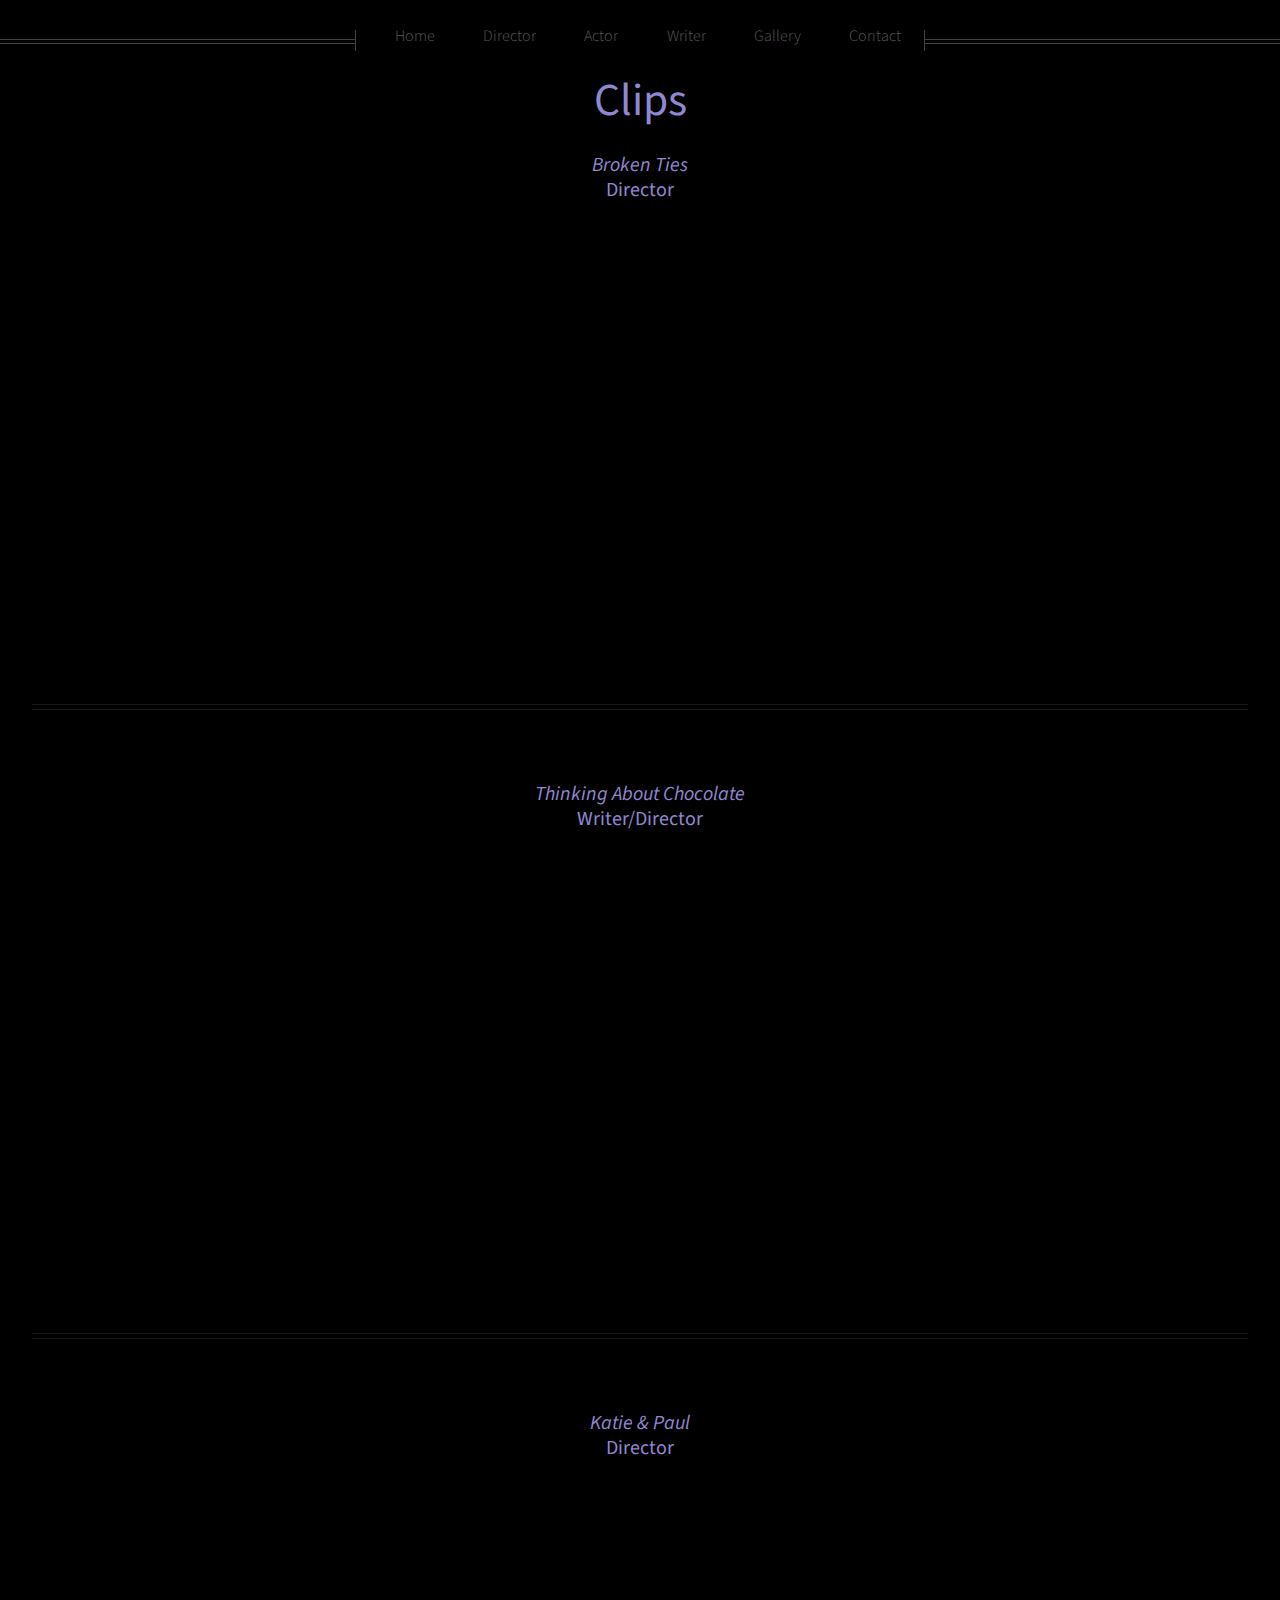
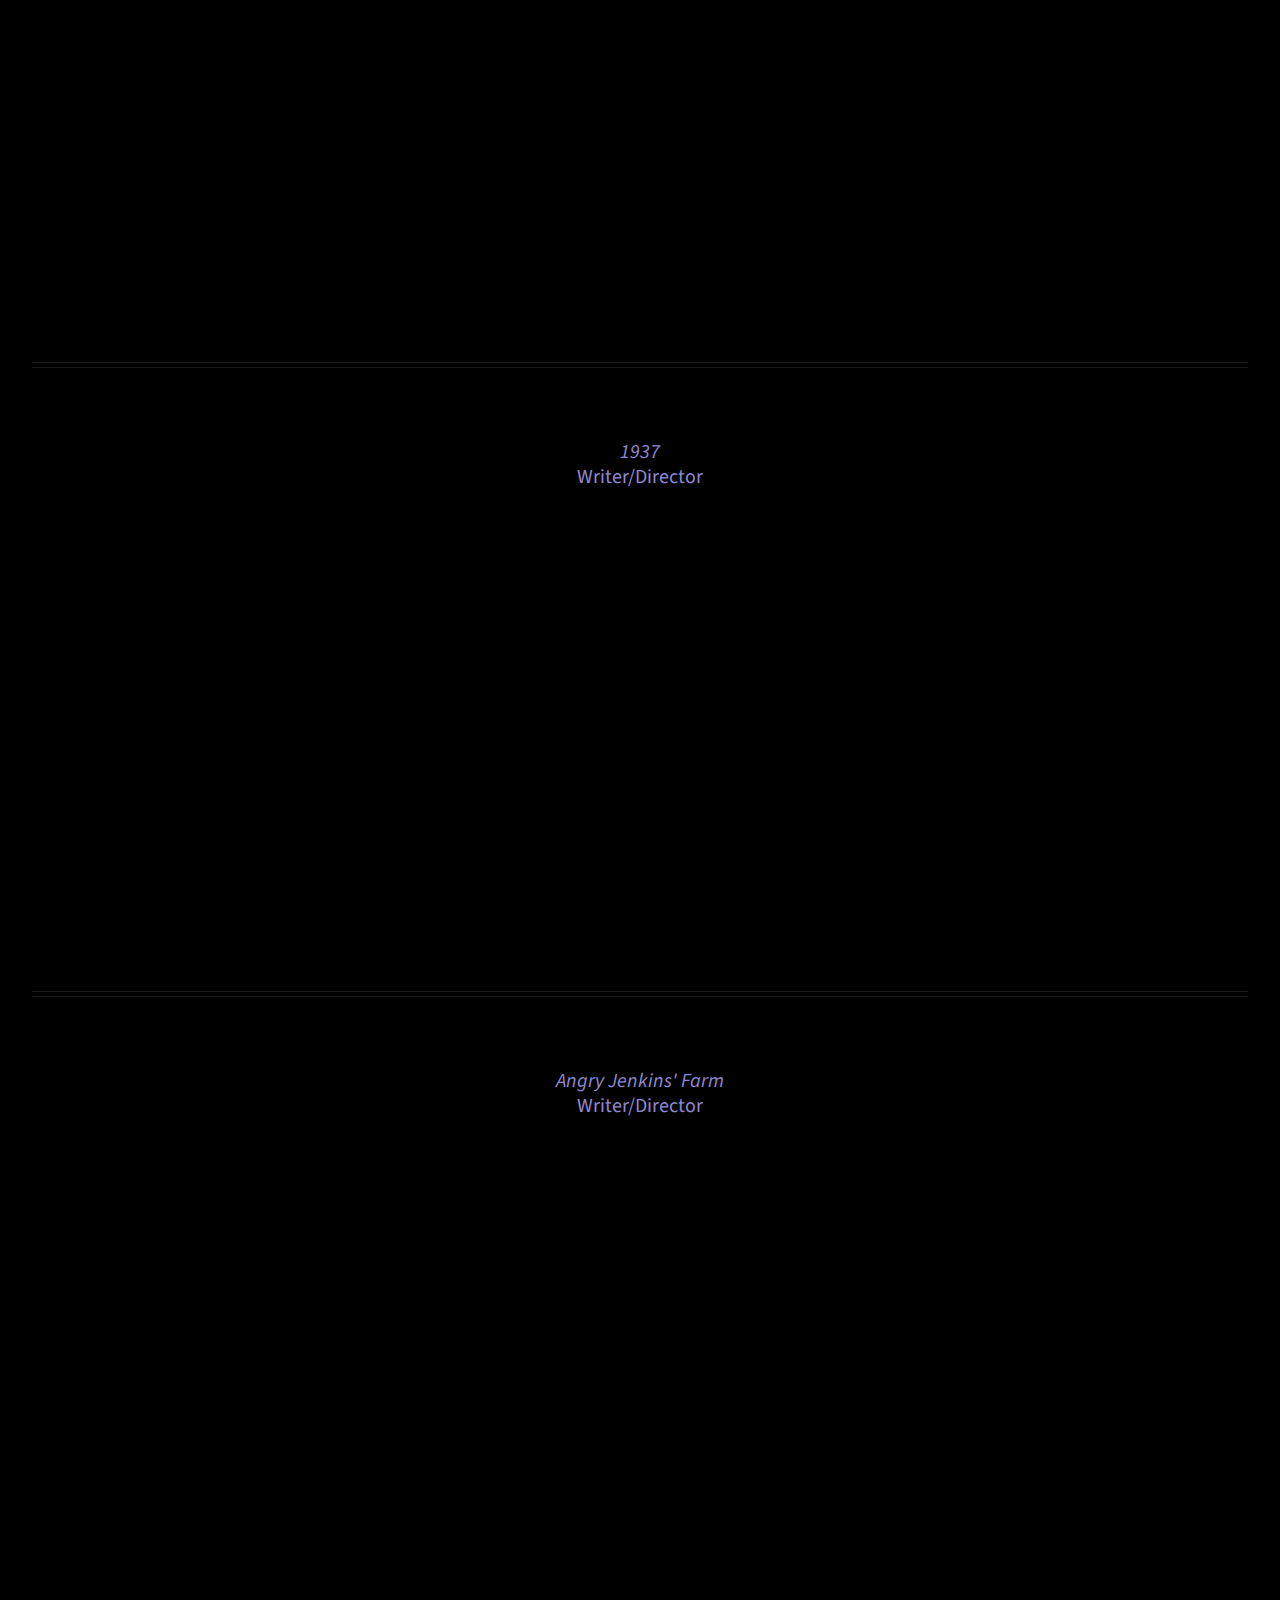
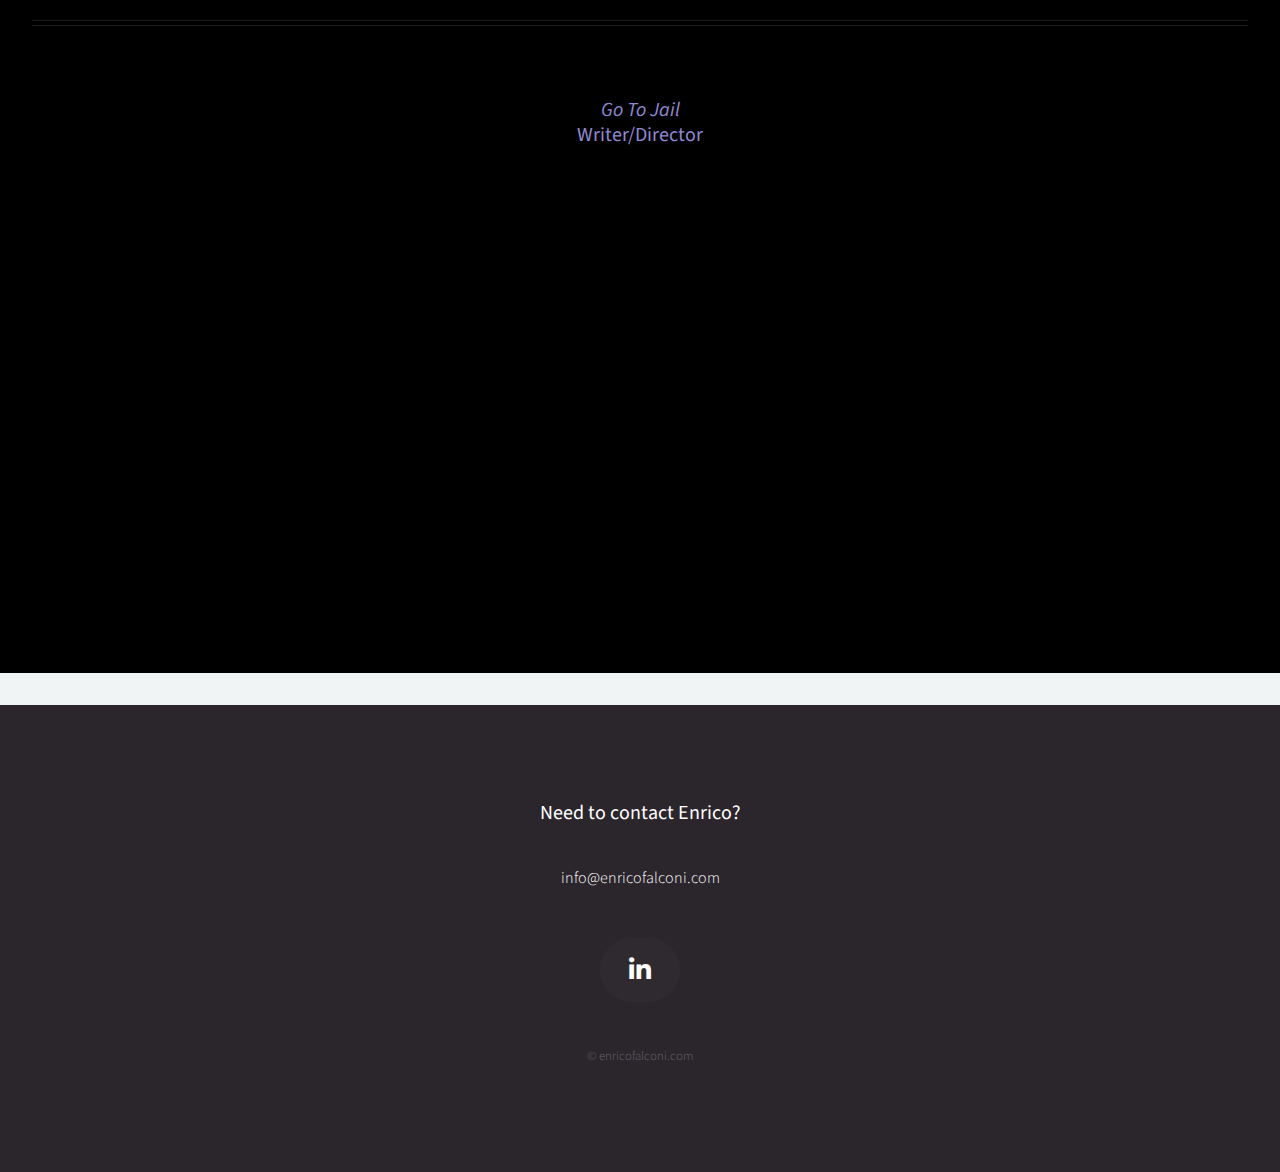
==== commit 2731a251: "refactor, new nav, gallery 11-3" ====
--- a/actor-clips.html
+++ b/actor-clips.html
@@ -6,13 +6,13 @@
 -->
 <html>
   <head>
-    <title>Enrico Falconi</title>
+    <title>Enrico Falconi | Actor Clips</title>
     <meta charset="utf-8" />
     <meta
       name="viewport"
       content="width=device-width, initial-scale=1, user-scalable=no"
     />
-    <link rel="stylesheet" href="assets/css/main.css" />
+    <link rel="stylesheet" href="./assets/css/director-filmography.css" />
     <noscript
       ><link rel="stylesheet" href="assets/css/noscript.css"
     /></noscript>
@@ -20,26 +20,8 @@
   <body class="homepage is-preload">
     <div id="page-wrapper">
       <!-- Header -->
-      <div id="header">
-        <!-- Inner -->
-        <div class="inner">
-          <header>
-            <h1><a href="index.html" id="logo">Actor Clips</a></h1>
-            <hr />
-            <p>Writer / Director / Actor</p>
-          </header>
-          <!-- <br/> -->
-          <footer>
-            <br />
-            <br />
-            <br />
-            <br />
-            <br />
-            <button href="https://vimeo.com/396810867" target="_blank">
-              Watch Nadia Jaan Trailer
-            </button>
-          </footer>
-        </div>
+
+
 
         <!-- Nav -->
         <nav id="nav">
@@ -58,10 +40,9 @@
             <li>
               <a href="#">Actor</a>
               <ul>
-                <li><a href="actor-resume.html">Resume</a></li>
+                <li><a target="_blank" href="https://henrifalconi.weebly.com/">Headshots/Resume</a></li>
                 <li><a href="actor-reel.html">Reel</a></li>
                 <li><a href="actor-clips.html">Clips</a></li>
-                <li><a href="actor-headshots.html">Headshots</a></li>
               </ul>
             </li>
             <li>
@@ -70,420 +51,99 @@
             <li>
               <a href="gallery.html">Gallery</a>
             </li>
-            <li><a href="contact.html">Contact</a></li>
+            <li><a target="_blank" href="https://henrifalconi.weebly.com/contact.html">Contact</a></li>
             <!-- <li><a href="left-sidebar.html">Left Sidebar</a></li>
 								<li><a href="right-sidebar.html">Right Sidebar</a></li>
 								<li><a href="no-sidebar.html">No Sidebar</a></li> -->
           </ul>
         </nav>
       </div>
+	  
+      <!-- Main -->
+	  <div class="wrapper style2" style="background-color: black; color: #9088D1">
+		<!-- <section id="banner">
+				<h2>Clips</h2>
+		</section> -->
+		<br/>
+		<br/>
+		<br/>
+		<h2 style="text-align: center; color: #9088D1">Clips</h2>
+		<br/>
+        <article id="main" class="container special">
+			<h3 style="text-align: center; color: #9088D1"><em>Broken Ties</em></h3>
+			<h3 style="text-align: center; color: #9088D1; margin-bottom: 5px;">Director</h3>
+		  <iframe class="image featured" src="https://player.vimeo.com/video/760082190?h=8b89a84c71" width="640" height="360" frameborder="0" allow="autoplay; fullscreen; picture-in-picture" allowfullscreen></iframe>
+        </article>
 
-      <!-- Banner -->
-      <section id="banner">
-        <header>
-          <h2>Hi. You're looking at <strong>Helios</strong>.</h2>
-          <p>
-            A (free) responsive site template by
-            <a href="http://html5up.net">HTML5 UP</a>. Built with HTML5/CSS3 and
-            released under the
-            <a href="http://html5up.net/license">CCA</a> license.
-          </p>
-        </header>
-      </section>
+		<hr>
 
-      <!-- Carousel -->
-      <section class="carousel">
-        <div class="reel">
-          <article>
-            <a href="#" class="image featured"
-              ><img src="images/pic01.jpg" alt=""
-            /></a>
-            <header>
-              <h3><a href="#">Pulvinar sagittis congue</a></h3>
-            </header>
-            <p>
-              Commodo id natoque malesuada sollicitudin elit suscipit magna.
-            </p>
-          </article>
+        <article id="main" class="container special">
+			<h3 style="text-align: center; color: #9088D1"><em>Thinking About Chocolate</em></h3>
+			<h3 style="text-align: center; color: #9088D1; margin-bottom: 5px;">Writer/Director</h3>
+		  <iframe class="image featured" src="https://player.vimeo.com/video/760082137?h=8c609668d6" width="640" height="360" frameborder="0" allow="autoplay; fullscreen; picture-in-picture" allowfullscreen></iframe>
+        </article>
 
-          <article>
-            <a href="#" class="image featured"
-              ><img src="images/pic02.jpg" alt=""
-            /></a>
-            <header>
-              <h3><a href="#">Fermentum sagittis proin</a></h3>
-            </header>
-            <p>
-              Commodo id natoque malesuada sollicitudin elit suscipit magna.
-            </p>
-          </article>
+		<hr>
 
-          <article>
-            <a href="#" class="image featured"
-              ><img src="images/pic03.jpg" alt=""
-            /></a>
-            <header>
-              <h3><a href="#">Sed quis rhoncus placerat</a></h3>
-            </header>
-            <p>
-              Commodo id natoque malesuada sollicitudin elit suscipit magna.
-            </p>
-          </article>
+        <article id="main" class="container special">
+			<h3 style="text-align: center; color: #9088D1"><em>Katie & Paul</em></h3>
+			<h3 style="text-align: center; color: #9088D1; margin-bottom: 5px;">Director</h3>
+		  <iframe class="image featured" src="https://player.vimeo.com/video/760082150?h=993aec4d41" width="640" height="360" frameborder="0" allow="autoplay; fullscreen; picture-in-picture" allowfullscreen></iframe>
+        </article>
 
-          <article>
-            <a href="#" class="image featured"
-              ><img src="images/pic04.jpg" alt=""
-            /></a>
-            <header>
-              <h3><a href="#">Ultrices urna sit lobortis</a></h3>
-            </header>
-            <p>
-              Commodo id natoque malesuada sollicitudin elit suscipit magna.
-            </p>
-          </article>
+		<hr>
 
-          <article>
-            <a href="#" class="image featured"
-              ><img src="images/pic05.jpg" alt=""
-            /></a>
-            <header>
-              <h3><a href="#">Varius magnis sollicitudin</a></h3>
-            </header>
-            <p>
-              Commodo id natoque malesuada sollicitudin elit suscipit magna.
-            </p>
-          </article>
+        <article id="main" class="container special">
+			<h3 style="text-align: center; color: #9088D1"><em>1937</em></h3>
+			<h3 style="text-align: center; color: #9088D1; margin-bottom: 5px;">Writer/Director</h3>
+		  <iframe class="image featured" src="https://player.vimeo.com/video/760082176?h=670d52e2e8" width="640" height="360" frameborder="0" allow="autoplay; fullscreen; picture-in-picture" allowfullscreen></iframe>
+        </article>
 
-          <article>
-            <a href="#" class="image featured"
-              ><img src="images/pic01.jpg" alt=""
-            /></a>
-            <header>
-              <h3><a href="#">Pulvinar sagittis congue</a></h3>
-            </header>
-            <p>
-              Commodo id natoque malesuada sollicitudin elit suscipit magna.
-            </p>
-          </article>
+		<hr>
 
-          <article>
-            <a href="#" class="image featured"
-              ><img src="images/pic02.jpg" alt=""
-            /></a>
-            <header>
-              <h3><a href="#">Fermentum sagittis proin</a></h3>
-            </header>
-            <p>
-              Commodo id natoque malesuada sollicitudin elit suscipit magna.
-            </p>
-          </article>
+        <article id="main" class="container special">
+			<h3 style="text-align: center; color: #9088D1"><em>Angry Jenkins' Farm</em></h3>
+			<h3 style="text-align: center; color: #9088D1; margin-bottom: 5px;">Writer/Director</h3>
+		  <iframe class="image featured" src="https://player.vimeo.com/video/760082144?h=c6aa1ea289" width="640" height="360" frameborder="0" allow="autoplay; fullscreen; picture-in-picture" allowfullscreen></iframe>
+        </article>
+		
+		<hr>
 
-          <article>
-            <a href="#" class="image featured"
-              ><img src="images/pic03.jpg" alt=""
-            /></a>
-            <header>
-              <h3><a href="#">Sed quis rhoncus placerat</a></h3>
-            </header>
-            <p>
-              Commodo id natoque malesuada sollicitudin elit suscipit magna.
-            </p>
-          </article>
-
-          <article>
-            <a href="#" class="image featured"
-              ><img src="images/pic04.jpg" alt=""
-            /></a>
-            <header>
-              <h3><a href="#">Ultrices urna sit lobortis</a></h3>
-            </header>
-            <p>
-              Commodo id natoque malesuada sollicitudin elit suscipit magna.
-            </p>
-          </article>
-
-          <article>
-            <a href="#" class="image featured"
-              ><img src="images/pic05.jpg" alt=""
-            /></a>
-            <header>
-              <h3><a href="#">Varius magnis sollicitudin</a></h3>
-            </header>
-            <p>
-              Commodo id natoque malesuada sollicitudin elit suscipit magna.
-            </p>
-          </article>
-        </div>
-      </section>
-
-      <!-- Main -->
-      <div class="wrapper style2">
         <article id="main" class="container special">
-          <a href="#" class="image featured"
-            ><img src="images/pic06.jpg" alt=""
-          /></a>
-          <header>
-            <h2><a href="#">Sed massa imperdiet magnis</a></h2>
-            <p>
-              Sociis aenean eu aenean mollis mollis facilisis primis ornare
-              penatibus aenean. Cursus ac enim pulvinar curabitur morbi
-              convallis. Lectus malesuada sed fermentum dolore amet.
-            </p>
-          </header>
-          <p>
-            Commodo id natoque malesuada sollicitudin elit suscipit. Curae
-            suspendisse mauris posuere accumsan massa posuere lacus convallis
-            tellus interdum. Amet nullam fringilla nibh nulla convallis ut
-            venenatis purus sit arcu sociis. Nunc fermentum adipiscing tempor
-            cursus nascetur adipiscing adipiscing. Primis aliquam mus lacinia
-            lobortis phasellus suscipit. Fermentum lobortis non tristique ante
-            proin sociis accumsan lobortis. Auctor etiam porttitor phasellus
-            tempus cubilia ultrices tempor sagittis. Nisl fermentum consequat
-            integer interdum integer purus sapien. Nibh eleifend nulla nascetur
-            pharetra commodo mi augue interdum tellus. Ornare cursus augue
-            feugiat sodales velit lorem. Semper elementum ullamcorper lacinia
-            natoque aenean scelerisque.
-          </p>
-          <footer>
-            <a href="#" class="button">Continue Reading</a>
-          </footer>
+			<h3 style="text-align: center; color: #9088D1"><em>Go To Jail</em></h3>
+			<h3 style="text-align: center; color: #9088D1; margin-bottom: 5px;">Writer/Director</h3>
+		  <iframe class="image featured" src="https://player.vimeo.com/video/760082163?h=18d57875f2" width="640" height="360" frameborder="0" allow="autoplay; fullscreen; picture-in-picture" allowfullscreen></iframe>
         </article>
-      </div>
-
-      <!-- Features -->
-      <div class="wrapper style1">
-        <section id="features" class="container special">
-          <header>
-            <h2>Morbi ullamcorper et varius leo lacus</h2>
-            <p>
-              Ipsum volutpat consectetur orci metus consequat imperdiet duis
-              integer semper magna.
-            </p>
-          </header>
-          <div class="row">
-            <article class="col-4 col-12-mobile special">
-              <a href="#" class="image featured"
-                ><img src="images/pic07.jpg" alt=""
-              /></a>
-              <header>
-                <h3><a href="#">Gravida aliquam penatibus</a></h3>
-              </header>
-              <p>
-                Amet nullam fringilla nibh nulla convallis tique ante proin
-                sociis accumsan lobortis. Auctor etiam porttitor phasellus
-                tempus cubilia ultrices tempor sagittis. Nisl fermentum
-                consequat integer interdum.
-              </p>
-            </article>
-            <article class="col-4 col-12-mobile special">
-              <a href="#" class="image featured"
-                ><img src="images/pic08.jpg" alt=""
-              /></a>
-              <header>
-                <h3><a href="#">Sed quis rhoncus placerat</a></h3>
-              </header>
-              <p>
-                Amet nullam fringilla nibh nulla convallis tique ante proin
-                sociis accumsan lobortis. Auctor etiam porttitor phasellus
-                tempus cubilia ultrices tempor sagittis. Nisl fermentum
-                consequat integer interdum.
-              </p>
-            </article>
-            <article class="col-4 col-12-mobile special">
-              <a href="#" class="image featured"
-                ><img src="images/pic09.jpg" alt=""
-              /></a>
-              <header>
-                <h3><a href="#">Magna laoreet et aliquam</a></h3>
-              </header>
-              <p>
-                Amet nullam fringilla nibh nulla convallis tique ante proin
-                sociis accumsan lobortis. Auctor etiam porttitor phasellus
-                tempus cubilia ultrices tempor sagittis. Nisl fermentum
-                consequat integer interdum.
-              </p>
-            </article>
-          </div>
-        </section>
-      </div>
+      </div>   
 
       <!-- Footer -->
       <div id="footer">
         <div class="container">
-          <div class="row">
-            <!-- Tweets -->
-            <section class="col-4 col-12-mobile">
-              <header>
-                <h2 class="icon brands fa-twitter circled">
-                  <span class="label">Tweets</span>
-                </h2>
-              </header>
-              <ul class="divided">
-                <li>
-                  <article class="tweet">
-                    Amet nullam fringilla nibh nulla convallis tique ante sociis
-                    accumsan.
-                    <span class="timestamp">5 minutes ago</span>
-                  </article>
-                </li>
-                <li>
-                  <article class="tweet">
-                    Hendrerit rutrum quisque.
-                    <span class="timestamp">30 minutes ago</span>
-                  </article>
-                </li>
-                <li>
-                  <article class="tweet">
-                    Curabitur donec nulla massa laoreet nibh. Lorem praesent
-                    montes.
-                    <span class="timestamp">3 hours ago</span>
-                  </article>
-                </li>
-                <li>
-                  <article class="tweet">
-                    Lacus natoque cras rhoncus curae dignissim ultricies.
-                    Convallis orci aliquet.
-                    <span class="timestamp">5 hours ago</span>
-                  </article>
-                </li>
-              </ul>
-            </section>
 
-            <!-- Posts -->
-            <section class="col-4 col-12-mobile">
-              <header>
-                <h2 class="icon solid fa-file circled">
-                  <span class="label">Posts</span>
-                </h2>
-              </header>
-              <ul class="divided">
-                <li>
-                  <article class="post stub">
-                    <header>
-                      <h3><a href="#">Nisl fermentum integer</a></h3>
-                    </header>
-                    <span class="timestamp">3 hours ago</span>
-                  </article>
-                </li>
-                <li>
-                  <article class="post stub">
-                    <header>
-                      <h3><a href="#">Phasellus portitor lorem</a></h3>
-                    </header>
-                    <span class="timestamp">6 hours ago</span>
-                  </article>
-                </li>
-                <li>
-                  <article class="post stub">
-                    <header>
-                      <h3><a href="#">Magna tempus consequat</a></h3>
-                    </header>
-                    <span class="timestamp">Yesterday</span>
-                  </article>
-                </li>
-                <li>
-                  <article class="post stub">
-                    <header>
-                      <h3><a href="#">Feugiat lorem ipsum</a></h3>
-                    </header>
-                    <span class="timestamp">2 days ago</span>
-                  </article>
-                </li>
-              </ul>
-            </section>
-
-            <!-- Photos -->
-            <section class="col-4 col-12-mobile">
-              <header>
-                <h2 class="icon solid fa-camera circled">
-                  <span class="label">Photos</span>
-                </h2>
-              </header>
-              <div class="row gtr-25">
-                <div class="col-6">
-                  <a href="#" class="image fit"
-                    ><img src="images/pic10.jpg" alt=""
-                  /></a>
-                </div>
-                <div class="col-6">
-                  <a href="#" class="image fit"
-                    ><img src="images/pic11.jpg" alt=""
-                  /></a>
-                </div>
-                <div class="col-6">
-                  <a href="#" class="image fit"
-                    ><img src="images/pic12.jpg" alt=""
-                  /></a>
-                </div>
-                <div class="col-6">
-                  <a href="#" class="image fit"
-                    ><img src="images/pic13.jpg" alt=""
-                  /></a>
-                </div>
-                <div class="col-6">
-                  <a href="#" class="image fit"
-                    ><img src="images/pic14.jpg" alt=""
-                  /></a>
-                </div>
-                <div class="col-6">
-                  <a href="#" class="image fit"
-                    ><img src="images/pic15.jpg" alt=""
-                  /></a>
-                </div>
-              </div>
-            </section>
-          </div>
-          <hr />
           <div class="row">
             <div class="col-12">
               <!-- Contact -->
               <section class="contact">
                 <header>
-                  <h3>Nisl turpis nascetur interdum?</h3>
+                  <h3>Need to contact Enrico?</h3>
                 </header>
+				<br />
                 <p>
-                  Urna nisl non quis interdum mus ornare ridiculus egestas
-                  ridiculus lobortis vivamus tempor aliquet.
+                  info@enricofalconi.com
                 </p>
-                <ul class="icons">
-                  <li>
-                    <a href="#" class="icon brands fa-twitter"
-                      ><span class="label">Twitter</span></a
-                    >
-                  </li>
-                  <li>
-                    <a href="#" class="icon brands fa-facebook-f"
-                      ><span class="label">Facebook</span></a
-                    >
-                  </li>
-                  <li>
-                    <a href="#" class="icon brands fa-instagram"
-                      ><span class="label">Instagram</span></a
-                    >
-                  </li>
-                  <li>
-                    <a href="#" class="icon brands fa-pinterest"
-                      ><span class="label">Pinterest</span></a
-                    >
-                  </li>
-                  <li>
-                    <a href="#" class="icon brands fa-dribbble"
-                      ><span class="label">Dribbble</span></a
-                    >
-                  </li>
-                  <li>
-                    <a href="#" class="icon brands fa-linkedin-in"
-                      ><span class="label">Linkedin</span></a
-                    >
-                  </li>
-                </ul>
+				<ul class="icons">
+					<li>
+						<a href="https://www.linkedin.com/in/henrifalconi/" target="_blank" class="icon brands fa-linkedin-in"
+						  ><span class="label">Linkedin</span></a
+						>
+					  </li>
+				</ul>
               </section>
 
               <!-- Copyright -->
               <div class="copyright">
                 <ul class="menu">
-                  <li>&copy; Untitled. All rights reserved.</li>
-                  <li>Design: <a href="http://html5up.net">HTML5 UP</a></li>
+                  <li>&copy; enricofalconi.com</li>
                 </ul>
               </div>
             </div>
--- a/assets/css/director-filmography.css
+++ b/assets/css/director-filmography.css
@@ -0,0 +1,3274 @@
+@import url("https://fonts.googleapis.com/css?family=Source+Sans+Pro:300,300italic,400,400italic,600");
+@import url("fontawesome-all.min.css");
+
+/*
+	Helios by HTML5 UP
+	html5up.net | @ajlkn
+	Free for personal and commercial use under the CCA 3.0 license (html5up.net/license)
+*/
+
+html,
+body,
+div,
+span,
+applet,
+object,
+iframe,
+h1,
+h2,
+h3,
+h4,
+h5,
+h6,
+p,
+blockquote,
+pre,
+a,
+abbr,
+acronym,
+address,
+big,
+cite,
+code,
+del,
+dfn,
+em,
+img,
+ins,
+kbd,
+q,
+s,
+samp,
+small,
+strike,
+strong,
+sub,
+sup,
+tt,
+var,
+b,
+u,
+i,
+center,
+dl,
+dt,
+dd,
+ol,
+ul,
+li,
+fieldset,
+form,
+label,
+legend,
+table,
+caption,
+tbody,
+tfoot,
+thead,
+tr,
+th,
+td,
+article,
+aside,
+canvas,
+details,
+embed,
+figure,
+figcaption,
+footer,
+header,
+hgroup,
+menu,
+nav,
+output,
+ruby,
+section,
+summary,
+time,
+mark,
+audio,
+video {
+  margin: 0;
+  padding: 0;
+  border: 0;
+  font-size: 100%;
+  font: inherit;
+  vertical-align: baseline;
+}
+
+article,
+aside,
+details,
+figcaption,
+figure,
+footer,
+header,
+hgroup,
+menu,
+nav,
+section {
+  display: block;
+}
+
+body {
+  line-height: 1;
+}
+
+ol,
+ul {
+  list-style: none;
+}
+
+blockquote,
+q {
+  quotes: none;
+}
+
+blockquote:before,
+blockquote:after,
+q:before,
+q:after {
+  content: "";
+  content: none;
+}
+
+table {
+  border-collapse: collapse;
+  border-spacing: 0;
+}
+
+body {
+  -webkit-text-size-adjust: none;
+}
+
+mark {
+  background-color: transparent;
+  color: inherit;
+}
+
+input::-moz-focus-inner {
+  border: 0;
+  padding: 0;
+}
+
+input,
+select,
+textarea {
+  -moz-appearance: none;
+  -webkit-appearance: none;
+  -ms-appearance: none;
+  appearance: none;
+}
+
+/* Basic */
+
+html {
+  box-sizing: border-box;
+}
+
+*,
+*:before,
+*:after {
+  box-sizing: inherit;
+}
+
+body {
+  background: #f0f4f4;
+  color: #5b5b5b;
+  font-size: 15pt;
+  line-height: 1.85em;
+  font-family: "Source Sans Pro", sans-serif;
+  font-weight: 300;
+}
+
+body.is-preload *,
+body.is-preload *:before,
+body.is-preload *:after {
+  -moz-animation: none !important;
+  -webkit-animation: none !important;
+  -ms-animation: none !important;
+  animation: none !important;
+  -moz-transition: none !important;
+  -webkit-transition: none !important;
+  -ms-transition: none !important;
+  transition: none !important;
+}
+
+input,
+textarea,
+select {
+  font-size: 15pt;
+  line-height: 1.85em;
+  font-family: "Source Sans Pro", sans-serif;
+  font-weight: 300;
+}
+
+h1,
+h2,
+h3,
+h4,
+h5,
+h6 {
+  font-weight: 400;
+  color: #483949;
+  line-height: 1.25em;
+}
+
+h1 a,
+h2 a,
+h3 a,
+h4 a,
+h5 a,
+h6 a {
+  color: inherit;
+  text-decoration: none;
+  border-bottom-color: transparent;
+}
+
+h1 strong,
+h2 strong,
+h3 strong,
+h4 strong,
+h5 strong,
+h6 strong {
+  font-weight: 600;
+}
+
+h2 {
+  font-size: 2.85em;
+}
+
+h3 {
+  font-size: 1.25em;
+}
+
+h4 {
+  font-size: 1em;
+  margin: 0 0 0.25em 0;
+}
+
+strong,
+b {
+  font-weight: 400;
+  color: #483949;
+}
+
+em,
+i {
+  font-style: italic;
+}
+
+a {
+  color: inherit;
+  border-bottom: solid 1px rgba(128, 128, 128, 0.15);
+  text-decoration: none;
+  -moz-transition: background-color 0.35s ease-in-out, color 0.35s ease-in-out,
+    border-bottom-color 0.35s ease-in-out;
+  -webkit-transition: background-color 0.35s ease-in-out,
+    color 0.35s ease-in-out, border-bottom-color 0.35s ease-in-out;
+  -ms-transition: background-color 0.35s ease-in-out, color 0.35s ease-in-out,
+    border-bottom-color 0.35s ease-in-out;
+  transition: background-color 0.35s ease-in-out, color 0.35s ease-in-out,
+    border-bottom-color 0.35s ease-in-out;
+}
+
+a:hover {
+  color: #ef8376;
+  border-bottom-color: transparent;
+}
+
+sub {
+  position: relative;
+  top: 0.5em;
+  font-size: 0.8em;
+}
+
+sup {
+  position: relative;
+  top: -0.5em;
+  font-size: 0.8em;
+}
+
+blockquote {
+  border-left: solid 0.5em #ddd;
+  padding: 1em 0 1em 2em;
+  font-style: italic;
+}
+
+p,
+ul,
+ol,
+dl,
+table {
+  margin-bottom: 1em;
+}
+
+p {
+  text-align: justify;
+}
+
+br.clear {
+  clear: both;
+}
+
+hr {
+  position: relative;
+  display: block;
+  border: 0;
+  top: 4.5em;
+  margin-bottom: 9em;
+  height: 6px;
+  border-top: solid 1px rgba(128, 128, 128, 0.2);
+  border-bottom: solid 1px rgba(128, 128, 128, 0.2);
+}
+
+hr:before,
+hr:after {
+  content: "";
+  position: absolute;
+  top: -8px;
+  display: block;
+  width: 1px;
+  height: 21px;
+  background: rgba(128, 128, 128, 0.2);
+}
+
+hr:before {
+  left: -1px;
+}
+
+hr:after {
+  right: -1px;
+}
+
+.timestamp {
+  color: rgba(128, 128, 128, 0.75);
+  font-size: 0.8em;
+}
+
+/* Container */
+
+.container {
+  margin: 0 auto;
+  max-width: 100%;
+  width: 1400px;
+}
+
+@media screen and (max-width: 1680px) {
+  .container {
+    width: 1200px;
+  }
+}
+
+@media screen and (max-width: 1280px) {
+  .container {
+    width: 100%;
+  }
+}
+
+@media screen and (max-width: 960px) {
+  .container {
+    width: 100%;
+  }
+}
+
+@media screen and (max-width: 840px) {
+  .container {
+    width: 100%;
+  }
+}
+
+@media screen and (max-width: 736px) {
+  .container {
+    width: 100%;
+  }
+}
+
+/* Row */
+
+.row {
+  display: flex;
+  flex-wrap: wrap;
+  box-sizing: border-box;
+  align-items: stretch;
+}
+
+.row > * {
+  box-sizing: border-box;
+}
+
+.row.gtr-uniform > * > :last-child {
+  margin-bottom: 0;
+}
+
+.row.aln-left {
+  justify-content: flex-start;
+}
+
+.row.aln-center {
+  justify-content: center;
+}
+
+.row.aln-right {
+  justify-content: flex-end;
+}
+
+.row.aln-top {
+  align-items: flex-start;
+}
+
+.row.aln-middle {
+  align-items: center;
+}
+
+.row.aln-bottom {
+  align-items: flex-end;
+}
+
+.row > .imp {
+  order: -1;
+}
+
+.row > .col-1 {
+  width: 8.33333%;
+}
+
+.row > .off-1 {
+  margin-left: 8.33333%;
+}
+
+.row > .col-2 {
+  width: 16.66667%;
+}
+
+.row > .off-2 {
+  margin-left: 16.66667%;
+}
+
+.row > .col-3 {
+  width: 25%;
+}
+
+.row > .off-3 {
+  margin-left: 25%;
+}
+
+.row > .col-4 {
+  width: 33.33333%;
+}
+
+.row > .off-4 {
+  margin-left: 33.33333%;
+}
+
+.row > .col-5 {
+  width: 41.66667%;
+}
+
+.row > .off-5 {
+  margin-left: 41.66667%;
+}
+
+.row > .col-6 {
+  width: 50%;
+}
+
+.row > .off-6 {
+  margin-left: 50%;
+}
+
+.row > .col-7 {
+  width: 58.33333%;
+}
+
+.row > .off-7 {
+  margin-left: 58.33333%;
+}
+
+.row > .col-8 {
+  width: 66.66667%;
+}
+
+.row > .off-8 {
+  margin-left: 66.66667%;
+}
+
+.row > .col-9 {
+  width: 75%;
+}
+
+.row > .off-9 {
+  margin-left: 75%;
+}
+
+.row > .col-10 {
+  width: 83.33333%;
+}
+
+.row > .off-10 {
+  margin-left: 83.33333%;
+}
+
+.row > .col-11 {
+  width: 91.66667%;
+}
+
+.row > .off-11 {
+  margin-left: 91.66667%;
+}
+
+.row > .col-12 {
+  width: 100%;
+}
+
+.row > .off-12 {
+  margin-left: 100%;
+}
+
+.row.gtr-0 {
+  margin-top: 0px;
+  margin-left: 0px;
+}
+
+.row.gtr-0 > * {
+  padding: 0px 0 0 0px;
+}
+
+.row.gtr-0.gtr-uniform {
+  margin-top: 0px;
+}
+
+.row.gtr-0.gtr-uniform > * {
+  padding-top: 0px;
+}
+
+.row.gtr-25 {
+  margin-top: -10px;
+  margin-left: -10px;
+}
+
+.row.gtr-25 > * {
+  padding: 10px 0 0 10px;
+}
+
+.row.gtr-25.gtr-uniform {
+  margin-top: -10px;
+}
+
+.row.gtr-25.gtr-uniform > * {
+  padding-top: 10px;
+}
+
+.row.gtr-50 {
+  margin-top: -20px;
+  margin-left: -20px;
+}
+
+.row.gtr-50 > * {
+  padding: 20px 0 0 20px;
+}
+
+.row.gtr-50.gtr-uniform {
+  margin-top: -20px;
+}
+
+.row.gtr-50.gtr-uniform > * {
+  padding-top: 20px;
+}
+
+.row {
+  margin-top: -40px;
+  margin-left: -40px;
+}
+
+.row > * {
+  padding: 40px 0 0 40px;
+}
+
+.row.gtr-uniform {
+  margin-top: -40px;
+}
+
+.row.gtr-uniform > * {
+  padding-top: 40px;
+}
+
+.row.gtr-150 {
+  margin-top: -60px;
+  margin-left: -60px;
+}
+
+.row.gtr-150 > * {
+  padding: 60px 0 0 60px;
+}
+
+.row.gtr-150.gtr-uniform {
+  margin-top: -60px;
+}
+
+.row.gtr-150.gtr-uniform > * {
+  padding-top: 60px;
+}
+
+.row.gtr-200 {
+  margin-top: -80px;
+  margin-left: -80px;
+}
+
+.row.gtr-200 > * {
+  padding: 80px 0 0 80px;
+}
+
+.row.gtr-200.gtr-uniform {
+  margin-top: -80px;
+}
+
+.row.gtr-200.gtr-uniform > * {
+  padding-top: 80px;
+}
+
+@media screen and (max-width: 1680px) {
+  .row {
+    display: flex;
+    flex-wrap: wrap;
+    box-sizing: border-box;
+    align-items: stretch;
+  }
+
+  .row > * {
+    box-sizing: border-box;
+  }
+
+  .row.gtr-uniform > * > :last-child {
+    margin-bottom: 0;
+  }
+
+  .row.aln-left {
+    justify-content: flex-start;
+  }
+
+  .row.aln-center {
+    justify-content: center;
+  }
+
+  .row.aln-right {
+    justify-content: flex-end;
+  }
+
+  .row.aln-top {
+    align-items: flex-start;
+  }
+
+  .row.aln-middle {
+    align-items: center;
+  }
+
+  .row.aln-bottom {
+    align-items: flex-end;
+  }
+
+  .row > .imp-wide {
+    order: -1;
+  }
+
+  .row > .col-1-wide {
+    width: 8.33333%;
+  }
+
+  .row > .off-1-wide {
+    margin-left: 8.33333%;
+  }
+
+  .row > .col-2-wide {
+    width: 16.66667%;
+  }
+
+  .row > .off-2-wide {
+    margin-left: 16.66667%;
+  }
+
+  .row > .col-3-wide {
+    width: 25%;
+  }
+
+  .row > .off-3-wide {
+    margin-left: 25%;
+  }
+
+  .row > .col-4-wide {
+    width: 33.33333%;
+  }
+
+  .row > .off-4-wide {
+    margin-left: 33.33333%;
+  }
+
+  .row > .col-5-wide {
+    width: 41.66667%;
+  }
+
+  .row > .off-5-wide {
+    margin-left: 41.66667%;
+  }
+
+  .row > .col-6-wide {
+    width: 50%;
+  }
+
+  .row > .off-6-wide {
+    margin-left: 50%;
+  }
+
+  .row > .col-7-wide {
+    width: 58.33333%;
+  }
+
+  .row > .off-7-wide {
+    margin-left: 58.33333%;
+  }
+
+  .row > .col-8-wide {
+    width: 66.66667%;
+  }
+
+  .row > .off-8-wide {
+    margin-left: 66.66667%;
+  }
+
+  .row > .col-9-wide {
+    width: 75%;
+  }
+
+  .row > .off-9-wide {
+    margin-left: 75%;
+  }
+
+  .row > .col-10-wide {
+    width: 83.33333%;
+  }
+
+  .row > .off-10-wide {
+    margin-left: 83.33333%;
+  }
+
+  .row > .col-11-wide {
+    width: 91.66667%;
+  }
+
+  .row > .off-11-wide {
+    margin-left: 91.66667%;
+  }
+
+  .row > .col-12-wide {
+    width: 100%;
+  }
+
+  .row > .off-12-wide {
+    margin-left: 100%;
+  }
+
+  .row.gtr-0 {
+    margin-top: 0px;
+    margin-left: 0px;
+  }
+
+  .row.gtr-0 > * {
+    padding: 0px 0 0 0px;
+  }
+
+  .row.gtr-0.gtr-uniform {
+    margin-top: 0px;
+  }
+
+  .row.gtr-0.gtr-uniform > * {
+    padding-top: 0px;
+  }
+
+  .row.gtr-25 {
+    margin-top: -10px;
+    margin-left: -10px;
+  }
+
+  .row.gtr-25 > * {
+    padding: 10px 0 0 10px;
+  }
+
+  .row.gtr-25.gtr-uniform {
+    margin-top: -10px;
+  }
+
+  .row.gtr-25.gtr-uniform > * {
+    padding-top: 10px;
+  }
+
+  .row.gtr-50 {
+    margin-top: -20px;
+    margin-left: -20px;
+  }
+
+  .row.gtr-50 > * {
+    padding: 20px 0 0 20px;
+  }
+
+  .row.gtr-50.gtr-uniform {
+    margin-top: -20px;
+  }
+
+  .row.gtr-50.gtr-uniform > * {
+    padding-top: 20px;
+  }
+
+  .row {
+    margin-top: -40px;
+    margin-left: -40px;
+  }
+
+  .row > * {
+    padding: 40px 0 0 40px;
+  }
+
+  .row.gtr-uniform {
+    margin-top: -40px;
+  }
+
+  .row.gtr-uniform > * {
+    padding-top: 40px;
+  }
+
+  .row.gtr-150 {
+    margin-top: -60px;
+    margin-left: -60px;
+  }
+
+  .row.gtr-150 > * {
+    padding: 60px 0 0 60px;
+  }
+
+  .row.gtr-150.gtr-uniform {
+    margin-top: -60px;
+  }
+
+  .row.gtr-150.gtr-uniform > * {
+    padding-top: 60px;
+  }
+
+  .row.gtr-200 {
+    margin-top: -80px;
+    margin-left: -80px;
+  }
+
+  .row.gtr-200 > * {
+    padding: 80px 0 0 80px;
+  }
+
+  .row.gtr-200.gtr-uniform {
+    margin-top: -80px;
+  }
+
+  .row.gtr-200.gtr-uniform > * {
+    padding-top: 80px;
+  }
+}
+
+@media screen and (max-width: 1280px) {
+  .row {
+    display: flex;
+    flex-wrap: wrap;
+    box-sizing: border-box;
+    align-items: stretch;
+  }
+
+  .row > * {
+    box-sizing: border-box;
+  }
+
+  .row.gtr-uniform > * > :last-child {
+    margin-bottom: 0;
+  }
+
+  .row.aln-left {
+    justify-content: flex-start;
+  }
+
+  .row.aln-center {
+    justify-content: center;
+  }
+
+  .row.aln-right {
+    justify-content: flex-end;
+  }
+
+  .row.aln-top {
+    align-items: flex-start;
+  }
+
+  .row.aln-middle {
+    align-items: center;
+  }
+
+  .row.aln-bottom {
+    align-items: flex-end;
+  }
+
+  .row > .imp-normal {
+    order: -1;
+  }
+
+  .row > .col-1-normal {
+    width: 8.33333%;
+  }
+
+  .row > .off-1-normal {
+    margin-left: 8.33333%;
+  }
+
+  .row > .col-2-normal {
+    width: 16.66667%;
+  }
+
+  .row > .off-2-normal {
+    margin-left: 16.66667%;
+  }
+
+  .row > .col-3-normal {
+    width: 25%;
+  }
+
+  .row > .off-3-normal {
+    margin-left: 25%;
+  }
+
+  .row > .col-4-normal {
+    width: 33.33333%;
+  }
+
+  .row > .off-4-normal {
+    margin-left: 33.33333%;
+  }
+
+  .row > .col-5-normal {
+    width: 41.66667%;
+  }
+
+  .row > .off-5-normal {
+    margin-left: 41.66667%;
+  }
+
+  .row > .col-6-normal {
+    width: 50%;
+  }
+
+  .row > .off-6-normal {
+    margin-left: 50%;
+  }
+
+  .row > .col-7-normal {
+    width: 58.33333%;
+  }
+
+  .row > .off-7-normal {
+    margin-left: 58.33333%;
+  }
+
+  .row > .col-8-normal {
+    width: 66.66667%;
+  }
+
+  .row > .off-8-normal {
+    margin-left: 66.66667%;
+  }
+
+  .row > .col-9-normal {
+    width: 75%;
+  }
+
+  .row > .off-9-normal {
+    margin-left: 75%;
+  }
+
+  .row > .col-10-normal {
+    width: 83.33333%;
+  }
+
+  .row > .off-10-normal {
+    margin-left: 83.33333%;
+  }
+
+  .row > .col-11-normal {
+    width: 91.66667%;
+  }
+
+  .row > .off-11-normal {
+    margin-left: 91.66667%;
+  }
+
+  .row > .col-12-normal {
+    width: 100%;
+  }
+
+  .row > .off-12-normal {
+    margin-left: 100%;
+  }
+
+  .row.gtr-0 {
+    margin-top: 0px;
+    margin-left: 0px;
+  }
+
+  .row.gtr-0 > * {
+    padding: 0px 0 0 0px;
+  }
+
+  .row.gtr-0.gtr-uniform {
+    margin-top: 0px;
+  }
+
+  .row.gtr-0.gtr-uniform > * {
+    padding-top: 0px;
+  }
+
+  .row.gtr-25 {
+    margin-top: -9px;
+    margin-left: -9px;
+  }
+
+  .row.gtr-25 > * {
+    padding: 9px 0 0 9px;
+  }
+
+  .row.gtr-25.gtr-uniform {
+    margin-top: -9px;
+  }
+
+  .row.gtr-25.gtr-uniform > * {
+    padding-top: 9px;
+  }
+
+  .row.gtr-50 {
+    margin-top: -18px;
+    margin-left: -18px;
+  }
+
+  .row.gtr-50 > * {
+    padding: 18px 0 0 18px;
+  }
+
+  .row.gtr-50.gtr-uniform {
+    margin-top: -18px;
+  }
+
+  .row.gtr-50.gtr-uniform > * {
+    padding-top: 18px;
+  }
+
+  .row {
+    margin-top: -36px;
+    margin-left: -36px;
+  }
+
+  .row > * {
+    padding: 36px 0 0 36px;
+  }
+
+  .row.gtr-uniform {
+    margin-top: -36px;
+  }
+
+  .row.gtr-uniform > * {
+    padding-top: 36px;
+  }
+
+  .row.gtr-150 {
+    margin-top: -54px;
+    margin-left: -54px;
+  }
+
+  .row.gtr-150 > * {
+    padding: 54px 0 0 54px;
+  }
+
+  .row.gtr-150.gtr-uniform {
+    margin-top: -54px;
+  }
+
+  .row.gtr-150.gtr-uniform > * {
+    padding-top: 54px;
+  }
+
+  .row.gtr-200 {
+    margin-top: -72px;
+    margin-left: -72px;
+  }
+
+  .row.gtr-200 > * {
+    padding: 72px 0 0 72px;
+  }
+
+  .row.gtr-200.gtr-uniform {
+    margin-top: -72px;
+  }
+
+  .row.gtr-200.gtr-uniform > * {
+    padding-top: 72px;
+  }
+}
+
+@media screen and (max-width: 960px) {
+  .row {
+    display: flex;
+    flex-wrap: wrap;
+    box-sizing: border-box;
+    align-items: stretch;
+  }
+
+  .row > * {
+    box-sizing: border-box;
+  }
+
+  .row.gtr-uniform > * > :last-child {
+    margin-bottom: 0;
+  }
+
+  .row.aln-left {
+    justify-content: flex-start;
+  }
+
+  .row.aln-center {
+    justify-content: center;
+  }
+
+  .row.aln-right {
+    justify-content: flex-end;
+  }
+
+  .row.aln-top {
+    align-items: flex-start;
+  }
+
+  .row.aln-middle {
+    align-items: center;
+  }
+
+  .row.aln-bottom {
+    align-items: flex-end;
+  }
+
+  .row > .imp-narrow {
+    order: -1;
+  }
+
+  .row > .col-1-narrow {
+    width: 8.33333%;
+  }
+
+  .row > .off-1-narrow {
+    margin-left: 8.33333%;
+  }
+
+  .row > .col-2-narrow {
+    width: 16.66667%;
+  }
+
+  .row > .off-2-narrow {
+    margin-left: 16.66667%;
+  }
+
+  .row > .col-3-narrow {
+    width: 25%;
+  }
+
+  .row > .off-3-narrow {
+    margin-left: 25%;
+  }
+
+  .row > .col-4-narrow {
+    width: 33.33333%;
+  }
+
+  .row > .off-4-narrow {
+    margin-left: 33.33333%;
+  }
+
+  .row > .col-5-narrow {
+    width: 41.66667%;
+  }
+
+  .row > .off-5-narrow {
+    margin-left: 41.66667%;
+  }
+
+  .row > .col-6-narrow {
+    width: 50%;
+  }
+
+  .row > .off-6-narrow {
+    margin-left: 50%;
+  }
+
+  .row > .col-7-narrow {
+    width: 58.33333%;
+  }
+
+  .row > .off-7-narrow {
+    margin-left: 58.33333%;
+  }
+
+  .row > .col-8-narrow {
+    width: 66.66667%;
+  }
+
+  .row > .off-8-narrow {
+    margin-left: 66.66667%;
+  }
+
+  .row > .col-9-narrow {
+    width: 75%;
+  }
+
+  .row > .off-9-narrow {
+    margin-left: 75%;
+  }
+
+  .row > .col-10-narrow {
+    width: 83.33333%;
+  }
+
+  .row > .off-10-narrow {
+    margin-left: 83.33333%;
+  }
+
+  .row > .col-11-narrow {
+    width: 91.66667%;
+  }
+
+  .row > .off-11-narrow {
+    margin-left: 91.66667%;
+  }
+
+  .row > .col-12-narrow {
+    width: 100%;
+  }
+
+  .row > .off-12-narrow {
+    margin-left: 100%;
+  }
+
+  .row.gtr-0 {
+    margin-top: 0px;
+    margin-left: 0px;
+  }
+
+  .row.gtr-0 > * {
+    padding: 0px 0 0 0px;
+  }
+
+  .row.gtr-0.gtr-uniform {
+    margin-top: 0px;
+  }
+
+  .row.gtr-0.gtr-uniform > * {
+    padding-top: 0px;
+  }
+
+  .row.gtr-25 {
+    margin-top: -8px;
+    margin-left: -8px;
+  }
+
+  .row.gtr-25 > * {
+    padding: 8px 0 0 8px;
+  }
+
+  .row.gtr-25.gtr-uniform {
+    margin-top: -8px;
+  }
+
+  .row.gtr-25.gtr-uniform > * {
+    padding-top: 8px;
+  }
+
+  .row.gtr-50 {
+    margin-top: -16px;
+    margin-left: -16px;
+  }
+
+  .row.gtr-50 > * {
+    padding: 16px 0 0 16px;
+  }
+
+  .row.gtr-50.gtr-uniform {
+    margin-top: -16px;
+  }
+
+  .row.gtr-50.gtr-uniform > * {
+    padding-top: 16px;
+  }
+
+  .row {
+    margin-top: -32px;
+    margin-left: -32px;
+  }
+
+  .row > * {
+    padding: 32px 0 0 32px;
+  }
+
+  .row.gtr-uniform {
+    margin-top: -32px;
+  }
+
+  .row.gtr-uniform > * {
+    padding-top: 32px;
+  }
+
+  .row.gtr-150 {
+    margin-top: -48px;
+    margin-left: -48px;
+  }
+
+  .row.gtr-150 > * {
+    padding: 48px 0 0 48px;
+  }
+
+  .row.gtr-150.gtr-uniform {
+    margin-top: -48px;
+  }
+
+  .row.gtr-150.gtr-uniform > * {
+    padding-top: 48px;
+  }
+
+  .row.gtr-200 {
+    margin-top: -64px;
+    margin-left: -64px;
+  }
+
+  .row.gtr-200 > * {
+    padding: 64px 0 0 64px;
+  }
+
+  .row.gtr-200.gtr-uniform {
+    margin-top: -64px;
+  }
+
+  .row.gtr-200.gtr-uniform > * {
+    padding-top: 64px;
+  }
+}
+
+@media screen and (max-width: 840px) {
+  .row {
+    display: flex;
+    flex-wrap: wrap;
+    box-sizing: border-box;
+    align-items: stretch;
+  }
+
+  .row > * {
+    box-sizing: border-box;
+  }
+
+  .row.gtr-uniform > * > :last-child {
+    margin-bottom: 0;
+  }
+
+  .row.aln-left {
+    justify-content: flex-start;
+  }
+
+  .row.aln-center {
+    justify-content: center;
+  }
+
+  .row.aln-right {
+    justify-content: flex-end;
+  }
+
+  .row.aln-top {
+    align-items: flex-start;
+  }
+
+  .row.aln-middle {
+    align-items: center;
+  }
+
+  .row.aln-bottom {
+    align-items: flex-end;
+  }
+
+  .row > .imp-narrower {
+    order: -1;
+  }
+
+  .row > .col-1-narrower {
+    width: 8.33333%;
+  }
+
+  .row > .off-1-narrower {
+    margin-left: 8.33333%;
+  }
+
+  .row > .col-2-narrower {
+    width: 16.66667%;
+  }
+
+  .row > .off-2-narrower {
+    margin-left: 16.66667%;
+  }
+
+  .row > .col-3-narrower {
+    width: 25%;
+  }
+
+  .row > .off-3-narrower {
+    margin-left: 25%;
+  }
+
+  .row > .col-4-narrower {
+    width: 33.33333%;
+  }
+
+  .row > .off-4-narrower {
+    margin-left: 33.33333%;
+  }
+
+  .row > .col-5-narrower {
+    width: 41.66667%;
+  }
+
+  .row > .off-5-narrower {
+    margin-left: 41.66667%;
+  }
+
+  .row > .col-6-narrower {
+    width: 50%;
+  }
+
+  .row > .off-6-narrower {
+    margin-left: 50%;
+  }
+
+  .row > .col-7-narrower {
+    width: 58.33333%;
+  }
+
+  .row > .off-7-narrower {
+    margin-left: 58.33333%;
+  }
+
+  .row > .col-8-narrower {
+    width: 66.66667%;
+  }
+
+  .row > .off-8-narrower {
+    margin-left: 66.66667%;
+  }
+
+  .row > .col-9-narrower {
+    width: 75%;
+  }
+
+  .row > .off-9-narrower {
+    margin-left: 75%;
+  }
+
+  .row > .col-10-narrower {
+    width: 83.33333%;
+  }
+
+  .row > .off-10-narrower {
+    margin-left: 83.33333%;
+  }
+
+  .row > .col-11-narrower {
+    width: 91.66667%;
+  }
+
+  .row > .off-11-narrower {
+    margin-left: 91.66667%;
+  }
+
+  .row > .col-12-narrower {
+    width: 100%;
+  }
+
+  .row > .off-12-narrower {
+    margin-left: 100%;
+  }
+
+  .row.gtr-0 {
+    margin-top: 0px;
+    margin-left: 0px;
+  }
+
+  .row.gtr-0 > * {
+    padding: 0px 0 0 0px;
+  }
+
+  .row.gtr-0.gtr-uniform {
+    margin-top: 0px;
+  }
+
+  .row.gtr-0.gtr-uniform > * {
+    padding-top: 0px;
+  }
+
+  .row.gtr-25 {
+    margin-top: -8px;
+    margin-left: -8px;
+  }
+
+  .row.gtr-25 > * {
+    padding: 8px 0 0 8px;
+  }
+
+  .row.gtr-25.gtr-uniform {
+    margin-top: -8px;
+  }
+
+  .row.gtr-25.gtr-uniform > * {
+    padding-top: 8px;
+  }
+
+  .row.gtr-50 {
+    margin-top: -16px;
+    margin-left: -16px;
+  }
+
+  .row.gtr-50 > * {
+    padding: 16px 0 0 16px;
+  }
+
+  .row.gtr-50.gtr-uniform {
+    margin-top: -16px;
+  }
+
+  .row.gtr-50.gtr-uniform > * {
+    padding-top: 16px;
+  }
+
+  .row {
+    margin-top: -32px;
+    margin-left: -32px;
+  }
+
+  .row > * {
+    padding: 32px 0 0 32px;
+  }
+
+  .row.gtr-uniform {
+    margin-top: -32px;
+  }
+
+  .row.gtr-uniform > * {
+    padding-top: 32px;
+  }
+
+  .row.gtr-150 {
+    margin-top: -48px;
+    margin-left: -48px;
+  }
+
+  .row.gtr-150 > * {
+    padding: 48px 0 0 48px;
+  }
+
+  .row.gtr-150.gtr-uniform {
+    margin-top: -48px;
+  }
+
+  .row.gtr-150.gtr-uniform > * {
+    padding-top: 48px;
+  }
+
+  .row.gtr-200 {
+    margin-top: -64px;
+    margin-left: -64px;
+  }
+
+  .row.gtr-200 > * {
+    padding: 64px 0 0 64px;
+  }
+
+  .row.gtr-200.gtr-uniform {
+    margin-top: -64px;
+  }
+
+  .row.gtr-200.gtr-uniform > * {
+    padding-top: 64px;
+  }
+}
+
+@media screen and (max-width: 736px) {
+  .row {
+    display: flex;
+    flex-wrap: wrap;
+    box-sizing: border-box;
+    align-items: stretch;
+  }
+
+  .row > * {
+    box-sizing: border-box;
+  }
+
+  .row.gtr-uniform > * > :last-child {
+    margin-bottom: 0;
+  }
+
+  .row.aln-left {
+    justify-content: flex-start;
+  }
+
+  .row.aln-center {
+    justify-content: center;
+  }
+
+  .row.aln-right {
+    justify-content: flex-end;
+  }
+
+  .row.aln-top {
+    align-items: flex-start;
+  }
+
+  .row.aln-middle {
+    align-items: center;
+  }
+
+  .row.aln-bottom {
+    align-items: flex-end;
+  }
+
+  .row > .imp-mobile {
+    order: -1;
+  }
+
+  .row > .col-1-mobile {
+    width: 8.33333%;
+  }
+
+  .row > .off-1-mobile {
+    margin-left: 8.33333%;
+  }
+
+  .row > .col-2-mobile {
+    width: 16.66667%;
+  }
+
+  .row > .off-2-mobile {
+    margin-left: 16.66667%;
+  }
+
+  .row > .col-3-mobile {
+    width: 25%;
+  }
+
+  .row > .off-3-mobile {
+    margin-left: 25%;
+  }
+
+  .row > .col-4-mobile {
+    width: 33.33333%;
+  }
+
+  .row > .off-4-mobile {
+    margin-left: 33.33333%;
+  }
+
+  .row > .col-5-mobile {
+    width: 41.66667%;
+  }
+
+  .row > .off-5-mobile {
+    margin-left: 41.66667%;
+  }
+
+  .row > .col-6-mobile {
+    width: 50%;
+  }
+
+  .row > .off-6-mobile {
+    margin-left: 50%;
+  }
+
+  .row > .col-7-mobile {
+    width: 58.33333%;
+  }
+
+  .row > .off-7-mobile {
+    margin-left: 58.33333%;
+  }
+
+  .row > .col-8-mobile {
+    width: 66.66667%;
+  }
+
+  .row > .off-8-mobile {
+    margin-left: 66.66667%;
+  }
+
+  .row > .col-9-mobile {
+    width: 75%;
+  }
+
+  .row > .off-9-mobile {
+    margin-left: 75%;
+  }
+
+  .row > .col-10-mobile {
+    width: 83.33333%;
+  }
+
+  .row > .off-10-mobile {
+    margin-left: 83.33333%;
+  }
+
+  .row > .col-11-mobile {
+    width: 91.66667%;
+  }
+
+  .row > .off-11-mobile {
+    margin-left: 91.66667%;
+  }
+
+  .row > .col-12-mobile {
+    width: 100%;
+  }
+
+  .row > .off-12-mobile {
+    margin-left: 100%;
+  }
+
+  .row.gtr-0 {
+    margin-top: 0px;
+    margin-left: 0px;
+  }
+
+  .row.gtr-0 > * {
+    padding: 0px 0 0 0px;
+  }
+
+  .row.gtr-0.gtr-uniform {
+    margin-top: 0px;
+  }
+
+  .row.gtr-0.gtr-uniform > * {
+    padding-top: 0px;
+  }
+
+  .row.gtr-25 {
+    margin-top: -5px;
+    margin-left: -5px;
+  }
+
+  .row.gtr-25 > * {
+    padding: 5px 0 0 5px;
+  }
+
+  .row.gtr-25.gtr-uniform {
+    margin-top: -5px;
+  }
+
+  .row.gtr-25.gtr-uniform > * {
+    padding-top: 5px;
+  }
+
+  .row.gtr-50 {
+    margin-top: -10px;
+    margin-left: -10px;
+  }
+
+  .row.gtr-50 > * {
+    padding: 10px 0 0 10px;
+  }
+
+  .row.gtr-50.gtr-uniform {
+    margin-top: -10px;
+  }
+
+  .row.gtr-50.gtr-uniform > * {
+    padding-top: 10px;
+  }
+
+  .row {
+    margin-top: -20px;
+    margin-left: -20px;
+  }
+
+  .row > * {
+    padding: 20px 0 0 20px;
+  }
+
+  .row.gtr-uniform {
+    margin-top: -20px;
+  }
+
+  .row.gtr-uniform > * {
+    padding-top: 20px;
+  }
+
+  .row.gtr-150 {
+    margin-top: -30px;
+    margin-left: -30px;
+  }
+
+  .row.gtr-150 > * {
+    padding: 30px 0 0 30px;
+  }
+
+  .row.gtr-150.gtr-uniform {
+    margin-top: -30px;
+  }
+
+  .row.gtr-150.gtr-uniform > * {
+    padding-top: 30px;
+  }
+
+  .row.gtr-200 {
+    margin-top: -40px;
+    margin-left: -40px;
+  }
+
+  .row.gtr-200 > * {
+    padding: 40px 0 0 40px;
+  }
+
+  .row.gtr-200.gtr-uniform {
+    margin-top: -40px;
+  }
+
+  .row.gtr-200.gtr-uniform > * {
+    padding-top: 40px;
+  }
+}
+
+/* Sections/Article */
+
+section,
+article {
+  margin-bottom: 3em;
+}
+
+section > :last-child,
+section:last-child,
+article > :last-child,
+article:last-child {
+  margin-bottom: 0;
+}
+
+section.special > header,
+section.special > footer,
+article.special > header,
+article.special > footer {
+  text-align: center;
+}
+
+.row > section,
+.row > article {
+  margin-bottom: 0;
+}
+
+header {
+  margin: 0 0 1em 0;
+}
+
+header > p {
+  display: block;
+  font-size: 1.5em;
+  margin: 1em 0 2em 0;
+  line-height: 1.5em;
+  text-align: inherit;
+}
+
+footer {
+  margin: 2.5em 0 0 0;
+}
+
+/* Image */
+
+.image {
+  position: relative;
+  display: inline-block;
+  border: 0;
+  outline: 0;
+}
+
+.image img {
+  display: block;
+  width: 100%;
+}
+
+.image.fit {
+  display: block;
+  width: 100%;
+}
+
+.image.featured {
+  display: block;
+  width: 100%;
+  margin: 0 0 4em 0;
+}
+
+.image.left {
+  float: left;
+  margin: 0 2em 2em 0;
+}
+
+.image.centered {
+  display: block;
+  margin: 0 0 2em 0;
+}
+
+.image.centered img {
+  margin: 0 auto;
+  width: auto;
+}
+
+/* List */
+
+ul {
+  list-style: disc;
+  padding-left: 1em;
+}
+
+ul li {
+  padding-left: 0.5em;
+}
+
+ol {
+  list-style: decimal;
+  padding-left: 1.25em;
+}
+
+ol li {
+  padding-left: 0.25em;
+}
+
+/* Actions */
+
+ul.actions {
+  margin: 3em 0 0 0;
+  list-style: none;
+  padding-left: 0;
+}
+
+form ul.actions {
+  margin-top: 0;
+}
+
+ul.actions li {
+  display: inline-block;
+  margin: 0 0.75em 0 0.75em;
+  padding-left: 0;
+}
+
+ul.actions li:first-child {
+  margin-left: 0;
+}
+
+ul.actions li:last-child {
+  margin-right: 0;
+}
+
+/* Divided */
+
+ul.divided {
+  list-style: none;
+  padding-left: 0;
+}
+
+ul.divided li {
+  border-top: solid 1px rgba(128, 128, 128, 0.2);
+  padding-top: 1.5em;
+  margin-top: 1.5em;
+  padding-left: 0;
+}
+
+ul.divided li:first-child {
+  border-top: 0;
+  padding-top: 0;
+  margin-top: 0;
+}
+
+/* Menu */
+
+ul.menu {
+  height: 1em;
+  line-height: 1em;
+  list-style: none;
+  padding-left: 0;
+}
+
+ul.menu li {
+  display: inline-block;
+  border-left: solid 1px rgba(128, 128, 128, 0.2);
+  padding-left: 1.25em;
+  margin-left: 1.25em;
+}
+
+ul.menu li:first-child {
+  border-left: 0;
+  padding-left: 0;
+  margin-left: 0;
+}
+
+/* Icons */
+
+ul.icons {
+  position: relative;
+  background: rgba(128, 128, 128, 0.05);
+  border-radius: 4em;
+  display: inline-block;
+  padding: 0.35em 0.75em 0.35em 0.75em;
+  font-size: 1.25em;
+  cursor: default;
+  list-style: none;
+}
+
+ul.icons li {
+  display: inline-block;
+  padding-left: 0;
+}
+
+ul.icons li a {
+  display: inline-block;
+  background: none;
+  width: 2.5em;
+  height: 2.5em;
+  line-height: 2.5em;
+  text-align: center;
+  border-radius: 100%;
+  border: 0;
+  color: inherit;
+}
+
+ul.icons li a:hover {
+  color: #ef8376;
+}
+
+/* Form */
+
+form label {
+  display: block;
+  font-weight: 400;
+  color: #483949;
+  margin: 0 0 1em 0;
+}
+
+form input[type="text"],
+form input[type="email"],
+form input[type="password"],
+form select,
+form textarea {
+  -webkit-appearance: none;
+  display: block;
+  border: 0;
+  background: #fafafa;
+  width: 100%;
+  border-radius: 0.5em;
+  border: solid 1px #e5e5e5;
+  padding: 1em;
+  -moz-transition: background-color 0.35s ease-in-out,
+    border-color 0.35s ease-in-out;
+  -webkit-transition: background-color 0.35s ease-in-out,
+    border-color 0.35s ease-in-out;
+  -ms-transition: background-color 0.35s ease-in-out,
+    border-color 0.35s ease-in-out;
+  transition: background-color 0.35s ease-in-out, border-color 0.35s ease-in-out;
+}
+
+form input[type="text"]:focus,
+form input[type="email"]:focus,
+form input[type="password"]:focus,
+form select:focus,
+form textarea:focus {
+  background: #fff;
+  border-color: #df7366;
+}
+
+form input[type="text"],
+form input[type="email"],
+form input[type="password"],
+form select {
+  line-height: 1em;
+}
+
+form textarea {
+  min-height: 9em;
+}
+
+form ::-webkit-input-placeholder {
+  color: #555 !important;
+}
+
+form :-moz-placeholder {
+  color: #555 !important;
+}
+
+form ::-moz-placeholder {
+  color: #555 !important;
+}
+
+form :-ms-input-placeholder {
+  color: #555 !important;
+}
+
+form ::-moz-focus-inner {
+  border: 0;
+}
+
+/* Table */
+
+table {
+  width: 100%;
+}
+
+table.default {
+  width: 100%;
+}
+
+table.default tbody tr {
+  border-top: solid 1px #e5e5e5;
+}
+
+table.default tbody tr:first-child {
+  border-top: 0;
+}
+
+table.default tbody tr:nth-child(2n + 1) {
+  background: #fafafa;
+}
+
+table.default td {
+  padding: 0.5em 1em 0.5em 1em;
+}
+
+table.default th {
+  text-align: left;
+  font-weight: 400;
+  padding: 0.5em 1em 0.5em 1em;
+}
+
+table.default thead {
+  border-bottom: solid 2px #e5e5e5;
+}
+
+table.default tfoot {
+  border-top: solid 2px #e5e5e5;
+}
+
+/* Button */
+
+input[type="button"],
+input[type="submit"],
+input[type="reset"],
+button,
+.button {
+  position: relative;
+  display: inline-block;
+  background: #9088d1;
+  color: #fff;
+  text-align: center;
+  border-radius: 0.5em;
+  text-decoration: none;
+  padding: 0.65em 3em 0.65em 3em;
+  border: 0;
+  cursor: pointer;
+  outline: 0;
+  font-weight: 300;
+  -moz-transition: background-color 0.35s ease-in-out, color 0.35s ease-in-out,
+    border-bottom-color 0.35s ease-in-out;
+  -webkit-transition: background-color 0.35s ease-in-out,
+    color 0.35s ease-in-out, border-bottom-color 0.35s ease-in-out;
+  -ms-transition: background-color 0.35s ease-in-out, color 0.35s ease-in-out,
+    border-bottom-color 0.35s ease-in-out;
+  transition: background-color 0.35s ease-in-out, color 0.35s ease-in-out,
+    border-bottom-color 0.35s ease-in-out;
+}
+
+input[type="button"]:hover,
+input[type="submit"]:hover,
+input[type="reset"]:hover,
+button:hover,
+.button:hover {
+  color: #fff;
+  background: #8f88cf;
+}
+
+input[type="button"].alt,
+input[type="submit"].alt,
+input[type="reset"].alt,
+button.alt,
+.button.alt {
+  background: #2b252c;
+}
+
+input[type="button"].alt:hover,
+input[type="submit"].alt:hover,
+input[type="reset"].alt:hover,
+button.alt:hover,
+.button.alt:hover {
+  background: #3b353c;
+}
+
+/* Post */
+
+.post.stub {
+  text-align: center;
+}
+
+.post.stub header {
+  margin: 0;
+}
+
+/* Icons */
+
+.icon {
+  text-decoration: none;
+  text-decoration: none;
+}
+
+.icon:before {
+  -moz-osx-font-smoothing: grayscale;
+  -webkit-font-smoothing: antialiased;
+  display: inline-block;
+  font-style: normal;
+  font-variant: normal;
+  text-rendering: auto;
+  line-height: 1;
+  text-transform: none !important;
+  font-family: "Font Awesome 5 Free";
+  font-weight: 400;
+}
+
+.icon:before {
+  line-height: inherit;
+  font-size: 1.25em;
+}
+
+.icon > .label {
+  display: none;
+}
+
+.icon.solid:before {
+  font-weight: 900;
+}
+
+.icon.brands:before {
+  font-family: "Font Awesome 5 Brands";
+}
+
+.icon.circled {
+  position: relative;
+  display: inline-block;
+  background: #2b252c;
+  color: #fff;
+  border-radius: 100%;
+  width: 3em;
+  height: 3em;
+  line-height: 3em;
+  text-align: center;
+  font-size: 1.25em;
+}
+
+header .icon.circled {
+  margin: 0 0 2em 0;
+}
+
+/* Wrapper */
+
+.wrapper {
+  background: #fff;
+  margin: 0 0 2em 0;
+  padding: 6em 0 6em 0;
+}
+
+.wrapper.style2 {
+  padding-top: 0;
+}
+
+/* Header */
+
+#header {
+  position: relative;
+  background-image: url("../../images/director-filmography-banner.jpg");
+  background-size: cover;
+  background-position: center center;
+  background-attachment: fixed;
+  color: #fff;
+  text-align: center;
+  padding: 7.5em 0 2em 0;
+  cursor: default;
+}
+
+#header:before {
+  content: "";
+  display: inline-block;
+  vertical-align: middle;
+  height: 100%;
+}
+
+#header .inner {
+  position: relative;
+  z-index: 1;
+  margin: 0;
+  display: inline-block;
+  vertical-align: middle;
+}
+
+#header header {
+  display: inline-block;
+}
+
+#header header > p {
+  font-size: 1.25em;
+  margin: 0;
+}
+
+#header h1 {
+  color: #fff;
+  font-size: 3em;
+  line-height: 1em;
+}
+
+#header h1 a {
+  color: inherit;
+}
+
+#header .button {
+  display: inline-block;
+  border-radius: 100%;
+  width: 4.5em;
+  height: 4.5em;
+  line-height: 4.5em;
+  text-align: center;
+  font-size: 1.25em;
+  padding: 0;
+}
+
+#header hr {
+  top: 1.5em;
+  margin-bottom: 3em;
+  border-bottom-color: rgba(192, 192, 192, 0.35);
+  box-shadow: inset 0 1px 0 0 rgba(192, 192, 192, 0.35);
+}
+
+#header hr:before,
+#header hr:after {
+  background: rgba(192, 192, 192, 0.35);
+}
+
+#header footer {
+  margin: 1em 0 0 0;
+}
+
+body.homepage #header {
+  height: 100vh;
+  min-height: 40em;
+}
+
+body.homepage #header h1 {
+  font-size: 4em;
+}
+
+body.homepage #header:after {
+  content: "";
+  background: #1c0920;
+  display: block;
+  position: absolute;
+  left: 0;
+  top: 0;
+  width: 100%;
+  height: 100%;
+  opacity: 0;
+  -moz-transition: opacity 2.5s ease-in-out;
+  -webkit-transition: opacity 2.5s ease-in-out;
+  -ms-transition: opacity 2.5s ease-in-out;
+  transition: opacity 2.5s ease-in-out;
+  -moz-transition-delay: 0.5s;
+  -webkit-transition-delay: 0.5s;
+  -ms-transition-delay: 0.5s;
+  transition-delay: 0.5s;
+}
+
+body.homepage.is-preload #header:after {
+  opacity: 1;
+}
+
+/* Nav */
+
+#nav {
+  position: absolute;
+  top: 0;
+  left: 0;
+  width: 100%;
+  text-align: center;
+  padding: 1.5em 0 1.5em 0;
+  z-index: 1;
+  overflow: hidden;
+}
+
+#nav > ul {
+  line-height: 0px;
+  position: relative;
+  display: inline-block;
+  margin: 0;
+  height: 21px;
+  border-left: solid 1px rgba(192, 192, 192, 0.35);
+  border-right: solid 1px rgba(192, 192, 192, 0.35);
+}
+
+#nav > ul:before,
+#nav > ul:after {
+  content: "";
+  display: block;
+  width: 300%;
+  position: absolute;
+  top: 50%;
+  margin-top: -2px;
+  height: 5px;
+  border-top: solid 1px rgba(192, 192, 192, 0.35);
+  border-bottom: solid 1px rgba(192, 192, 192, 0.35);
+}
+
+#nav > ul:before {
+  left: 100%;
+  margin-left: 1px;
+}
+
+#nav > ul:after {
+  right: 100%;
+  margin-right: 1px;
+}
+
+#nav > ul > li {
+  display: inline-block;
+  margin: -9px 0.5em 0 0.5em;
+  border-radius: 0.5em;
+  padding: 0.85em;
+  border: solid 1px transparent;
+  -moz-transition: color 0.35s ease-in-out, border-color 0.35s ease-in-out;
+  -webkit-transition: color 0.35s ease-in-out, border-color 0.35s ease-in-out;
+  -ms-transition: color 0.35s ease-in-out, border-color 0.35s ease-in-out;
+  transition: color 0.35s ease-in-out, border-color 0.35s ease-in-out;
+}
+
+#nav > ul > li.active {
+  border-color: rgba(192, 192, 192, 0.35);
+}
+
+#nav > ul > li > a,
+#nav > ul > li > span {
+  display: block;
+  color: inherit;
+  text-decoration: none;
+  border: 0;
+  outline: 0;
+}
+
+#nav > ul > li > ul {
+  display: none;
+}
+
+.dropotron {
+  background: rgba(255, 255, 255, 0.975);
+  padding: 1em 1.25em 1em 1.25em;
+  line-height: 1em;
+  height: auto;
+  text-align: left;
+  border-radius: 0.5em;
+  box-shadow: 0 0.15em 0.25em 0 rgba(0, 0, 0, 0.25);
+  min-width: 12em;
+  margin-top: -1em;
+  list-style: none;
+}
+
+.dropotron li {
+  border-top: solid 1px rgba(128, 128, 128, 0.2);
+  color: #5b5b5b;
+  padding-left: 0;
+}
+
+.dropotron li:first-child {
+  border-top: 0;
+}
+
+.dropotron li:hover {
+  color: #ef8376;
+}
+
+.dropotron li a,
+.dropotron li span {
+  display: block;
+  border: 0;
+  padding: 0.5em 0 0.5em 0;
+  -moz-transition: color 0.35s ease-in-out;
+  -webkit-transition: color 0.35s ease-in-out;
+  -ms-transition: color 0.35s ease-in-out;
+  transition: color 0.35s ease-in-out;
+}
+
+.dropotron.level-0 {
+  margin-top: 2em;
+  font-size: 0.9em;
+}
+
+.dropotron.level-0:before {
+  content: "";
+  position: absolute;
+  left: 50%;
+  top: -0.7em;
+  margin-left: -0.75em;
+  border-bottom: solid 0.75em rgba(255, 255, 255, 0.975);
+  border-left: solid 0.75em rgba(64, 64, 64, 0);
+  border-right: solid 0.75em rgba(64, 64, 64, 0);
+}
+
+/* Banner */
+
+#banner {
+  background: #fff;
+  text-align: center;
+  padding: 4.5em 0 4.5em 0;
+  margin-bottom: 0;
+}
+
+#banner header > p {
+  margin-bottom: 0;
+}
+
+/* Content */
+
+#content > hr {
+  top: 3em;
+  margin-bottom: 6em;
+}
+
+#content > section {
+  margin-bottom: 0;
+}
+
+/* Sidebar */
+
+#sidebar > hr {
+  top: 3em;
+  margin-bottom: 6em;
+}
+
+#sidebar > hr.first {
+  display: none;
+}
+
+#sidebar > section {
+  margin-bottom: 0;
+}
+
+/* Main */
+
+#main {
+  margin-bottom: 0;
+}
+
+#main section:first-of-type {
+  padding-top: 2em;
+}
+
+/* Footer */
+
+#footer {
+  position: relative;
+  overflow: hidden;
+  padding: 6em 0 6em 0;
+  background: #2b252c;
+  color: #fff;
+}
+
+#footer .icon.circled {
+  background: #fff;
+  color: #2b252c;
+}
+
+#footer header {
+  text-align: center;
+  cursor: default;
+}
+
+#footer h2,
+#footer h3,
+#footer h4,
+#footer h5,
+#footer h6 {
+  color: #fff;
+}
+
+#footer .contact {
+  text-align: center;
+}
+
+#footer .contact p {
+  text-align: center;
+  margin: 0 0 3em 0;
+}
+
+#footer .copyright {
+  text-align: center;
+  color: rgba(128, 128, 128, 0.75);
+  font-size: 0.8em;
+  cursor: default;
+}
+
+#footer .copyright a {
+  color: rgba(128, 128, 128, 0.75);
+}
+
+#footer .copyright a:hover {
+  color: rgba(212, 212, 212, 0.85);
+}
+
+/* Carousel */
+
+.carousel {
+  position: relative;
+  overflow: hidden;
+  padding: 2em 0 2em 0;
+  margin-bottom: 0;
+}
+
+.carousel .forward,
+.carousel .backward {
+  position: absolute;
+  top: 50%;
+  width: 6em;
+  height: 12em;
+  margin-top: -6em;
+  cursor: pointer;
+}
+
+.carousel .forward:before,
+.carousel .backward:before {
+  content: "";
+  display: block;
+  width: 6em;
+  height: 6em;
+  border-radius: 100%;
+  background-color: rgba(72, 57, 73, 0.5);
+  position: absolute;
+  top: 50%;
+  margin-top: -3em;
+  -moz-transition: background-color 0.35s ease-in-out;
+  -webkit-transition: background-color 0.35s ease-in-out;
+  -o-transition: background-color 0.35s ease-in-out;
+  -ms-transition: background-color 0.35s ease-in-out;
+  transition: background-color 0.35s ease-in-out;
+  -webkit-backface-visibility: hidden;
+}
+
+.carousel .forward:after,
+.carousel .backward:after {
+  content: "";
+  width: 3em;
+  height: 3em;
+  position: absolute;
+  top: 50%;
+  margin: -1.5em 0 0 0;
+  background: url("images/arrow.svg") no-repeat center center;
+}
+
+.carousel .forward:hover:before,
+.carousel .backward:hover:before {
+  background-color: rgba(239, 131, 118, 0.75);
+}
+
+.carousel .forward {
+  right: 0;
+}
+
+.carousel .forward:before {
+  right: -3em;
+}
+
+.carousel .forward:after {
+  right: -0.25em;
+}
+
+.carousel .backward {
+  left: 0;
+}
+
+.carousel .backward:before {
+  left: -3em;
+}
+
+.carousel .backward:after {
+  left: -0.25em;
+  -moz-transform: scaleX(-1);
+  -webkit-transform: scaleX(-1);
+  -ms-transform: scaleX(-1);
+  transform: scaleX(-1);
+}
+
+.carousel .reel {
+  white-space: nowrap;
+  position: relative;
+  -webkit-overflow-scrolling: touch;
+  padding: 0 2em 0 2em;
+}
+
+.carousel article {
+  display: inline-block;
+  width: 18em;
+  background: #fff;
+  text-align: center;
+  padding: 0 1em 3em 1em;
+  margin: 0 2em 0 0;
+  white-space: normal;
+  opacity: 1;
+  -moz-transition: opacity 0.75s ease-in-out;
+  -webkit-transition: opacity 0.75s ease-in-out;
+  -ms-transition: opacity 0.75s ease-in-out;
+  transition: opacity 0.75s ease-in-out;
+}
+
+.carousel article.loading {
+  opacity: 0;
+}
+
+.carousel article .image {
+  position: relative;
+  left: -1em;
+  top: 0;
+  width: auto;
+  margin-right: -2em;
+  margin-bottom: 3em;
+}
+
+.carousel article p {
+  text-align: center;
+}
+
+/* Wide */
+
+@media screen and (max-width: 1680px) {
+  /* Basic */
+
+  body,
+  input,
+  textarea,
+  select {
+    font-size: 14pt;
+    line-height: 1.75em;
+  }
+
+  /* Carousel */
+
+  .carousel {
+    padding: 1.5em 0 1.5em 0;
+  }
+
+  .carousel .reel {
+    padding: 0 1.5em 0 1.5em;
+  }
+
+  .carousel article {
+    width: 18em;
+    margin: 0 1.25em 0 0;
+  }
+}
+
+/* Normal */
+
+@media screen and (max-width: 1280px) {
+  /* Basic */
+
+  body,
+  input,
+  textarea,
+  select {
+    font-size: 12pt;
+    line-height: 1.5em;
+  }
+
+  /* Wrapper */
+
+  .wrapper {
+    padding-left: 2em;
+    padding-right: 2em;
+  }
+
+  /* Header */
+
+  #header {
+    background-attachment: scroll;
+  }
+
+  #header .inner {
+    padding-left: 2em;
+    padding-right: 2em;
+  }
+
+  /* Banner */
+
+  #banner {
+    padding-left: 2em;
+    padding-right: 2em;
+  }
+
+  /* Footer */
+
+  #footer {
+    padding-left: 2em;
+    padding-right: 2em;
+  }
+}
+
+/* Narrow */
+
+/* Narrower */
+
+@media screen and (max-width: 840px) {
+  /* Basic */
+
+  body,
+  input,
+  textarea,
+  select {
+    font-size: 13pt;
+    line-height: 1.65em;
+  }
+
+  .tweet {
+    text-align: center;
+  }
+
+  .timestamp {
+    display: block;
+    text-align: center;
+  }
+
+  /* Footer */
+
+  #footer {
+    padding: 4em 2em 4em 2em;
+  }
+
+  /* Carousel */
+
+  .carousel {
+    padding: 1.25em 0 1.25em 0;
+  }
+
+  .carousel article {
+    width: 18em;
+    margin: 0 1em 0 0;
+  }
+}
+
+/* Mobile */
+
+#navPanel,
+#titleBar {
+  display: none;
+}
+
+@media screen and (max-width: 736px) {
+  /* Basic */
+
+  html,
+  body {
+    overflow-x: hidden;
+  }
+
+  body,
+  input,
+  textarea,
+  select {
+    font-size: 12.5pt;
+    line-height: 1.5em;
+  }
+
+  h2 {
+    font-size: 1.75em;
+  }
+
+  h3 {
+    font-size: 1.25em;
+  }
+
+  hr {
+    top: 3em;
+    margin-bottom: 6em;
+  }
+
+  /* Section/Article */
+
+  section,
+  article {
+    margin-bottom: 2em;
+  }
+
+  section:last-child,
+  article:last-child {
+    margin-bottom: 0;
+  }
+
+  .row > section,
+  .row > article {
+    margin-bottom: 2em;
+  }
+
+  header > p {
+    font-size: 1.25em;
+  }
+
+  /* Image */
+
+  .image.featured {
+    margin: 0 0 2em 0;
+  }
+
+  .image.left {
+    margin: 0 1em 1em 0;
+  }
+
+  .image.centered {
+    margin: 0 0 1em 0;
+  }
+
+  /* Actions */
+
+  form ul.actions {
+    margin-top: 0;
+  }
+
+  ul.actions li {
+    display: block;
+    margin: 0.75em 0 0 0;
+  }
+
+  ul.actions li:first-child {
+    margin-top: 0;
+  }
+
+  /* Menu */
+
+  ul.menu {
+    height: auto;
+    text-align: center;
+  }
+
+  ul.menu li {
+    display: block;
+    border: 0;
+    padding: 0.75em 0 0 0;
+    margin: 0;
+  }
+
+  ul.menu li:first-child {
+    padding-top: 0;
+  }
+
+  /* Icons */
+
+  ul.icons {
+    font-size: 1em;
+    padding: 0.35em 0.5em 0.35em 0.5em;
+  }
+
+  ul.icons li a {
+    width: 2.25em;
+  }
+
+  /* Button */
+
+  input[type="button"],
+  input[type="submit"],
+  input[type="reset"],
+  button,
+  .button {
+    display: block;
+    padding: 0;
+    line-height: 3em;
+    width: 100%;
+  }
+
+  /* Nav */
+
+  #page-wrapper {
+    -moz-backface-visibility: hidden;
+    -webkit-backface-visibility: hidden;
+    -ms-backface-visibility: hidden;
+    backface-visibility: hidden;
+    -moz-transition: -moz-transform 0.5s ease;
+    -webkit-transition: -webkit-transform 0.5s ease;
+    -ms-transition: -ms-transform 0.5s ease;
+    transition: transform 0.5s ease;
+    padding-bottom: 1px;
+  }
+
+  #navButton {
+    -moz-backface-visibility: hidden;
+    -webkit-backface-visibility: hidden;
+    -ms-backface-visibility: hidden;
+    backface-visibility: hidden;
+    -moz-transition: -moz-transform 0.5s ease;
+    -webkit-transition: -webkit-transform 0.5s ease;
+    -ms-transition: -ms-transform 0.5s ease;
+    transition: transform 0.5s ease;
+    display: block;
+    height: 44px;
+    left: 0;
+    position: fixed;
+    top: 0;
+    width: 100%;
+    z-index: 10001;
+  }
+
+  #navButton .toggle {
+    text-decoration: none;
+    position: absolute;
+    left: 0;
+    top: 0;
+    width: 100%;
+    height: 100%;
+    border: 0;
+    outline: 0;
+  }
+
+  #navButton .toggle:before {
+    -moz-osx-font-smoothing: grayscale;
+    -webkit-font-smoothing: antialiased;
+    display: inline-block;
+    font-style: normal;
+    font-variant: normal;
+    text-rendering: auto;
+    line-height: 1;
+    text-transform: none !important;
+    font-family: "Font Awesome 5 Free";
+    font-weight: 900;
+  }
+
+  #navButton .toggle:before {
+    text-decoration: none;
+    font-style: normal;
+    content: "\f0c9";
+    color: #fff;
+    color: rgba(255, 255, 255, 0.75);
+    text-align: center;
+    display: block;
+    font-size: 14px;
+    width: 80px;
+    height: 30px;
+    line-height: 30px;
+    position: absolute;
+    left: 50%;
+    margin-left: -40px;
+    background: rgba(132, 128, 136, 0.75);
+    border-top: 0;
+    border-radius: 0 0 0.35em 0.35em;
+  }
+
+  #navPanel {
+    -moz-backface-visibility: hidden;
+    -webkit-backface-visibility: hidden;
+    -ms-backface-visibility: hidden;
+    backface-visibility: hidden;
+    -moz-transform: translateY(-50vh);
+    -webkit-transform: translateY(-50vh);
+    -ms-transform: translateY(-50vh);
+    transform: translateY(-50vh);
+    -moz-transition: -moz-transform 0.5s ease;
+    -webkit-transition: -webkit-transform 0.5s ease;
+    -ms-transition: -ms-transform 0.5s ease;
+    transition: transform 0.5s ease;
+    display: block;
+    height: 50vh;
+    left: 0;
+    overflow-y: auto;
+    position: fixed;
+    top: 0;
+    width: 100%;
+    z-index: 10002;
+    background: #1f1920;
+    box-shadow: inset 0px -2px 5px 0px rgba(0, 0, 0, 0.25);
+    font-size: 1em;
+  }
+
+  #navPanel:before {
+    content: "";
+    display: block;
+    position: absolute;
+    left: 0;
+    top: 0;
+    width: 100%;
+    height: 100%;
+    background: url("images/overlay.png");
+    background-size: 128px 128px;
+  }
+
+  #navPanel .link {
+    position: relative;
+    z-index: 1;
+    display: block;
+    text-decoration: none;
+    padding: 0.5em;
+    color: #ddd;
+    border: 0;
+    border-top: dotted 1px rgba(255, 255, 255, 0.05);
+  }
+
+  #navPanel .link:first-child {
+    border-top: 0;
+  }
+
+  #navPanel .link.depth-0 {
+    color: #fff;
+    font-weight: 600;
+  }
+
+  #navPanel .indent-1 {
+    display: inline-block;
+    width: 1em;
+  }
+
+  #navPanel .indent-2 {
+    display: inline-block;
+    width: 2em;
+  }
+
+  #navPanel .indent-3 {
+    display: inline-block;
+    width: 3em;
+  }
+
+  #navPanel .indent-4 {
+    display: inline-block;
+    width: 4em;
+  }
+
+  #navPanel .indent-5 {
+    display: inline-block;
+    width: 5em;
+  }
+
+  #navPanel .depth-0 {
+    color: #fff;
+  }
+
+  body.navPanel-visible #page-wrapper {
+    -moz-transform: translateY(50vh);
+    -webkit-transform: translateY(50vh);
+    -ms-transform: translateY(50vh);
+    transform: translateY(50vh);
+  }
+
+  body.navPanel-visible #navButton {
+    -moz-transform: translateY(50vh);
+    -webkit-transform: translateY(50vh);
+    -ms-transform: translateY(50vh);
+    transform: translateY(50vh);
+  }
+
+  body.navPanel-visible #navPanel {
+    -moz-transform: translateY(0);
+    -webkit-transform: translateY(0);
+    -ms-transform: translateY(0);
+    transform: translateY(0);
+  }
+
+  /* Wrapper */
+
+  .wrapper {
+    padding: 3em 1em 3em 1em;
+  }
+
+  /* Header */
+
+  #header {
+    background-attachment: scroll;
+    padding: 2.5em 0 0 0;
+  }
+
+  #header .inner {
+    padding-top: 1.5em;
+    padding-left: 1em;
+    padding-right: 1em;
+  }
+
+  #header header > p {
+    font-size: 1em;
+  }
+
+  #header h1 {
+    font-size: 1.75em;
+  }
+
+  #header hr {
+    top: 1em;
+    margin-bottom: 2.5em;
+  }
+
+  body.homepage #header {
+    min-height: 0;
+    padding: 5.5em 0 5em 0;
+    height: auto;
+  }
+
+  body.homepage #header:before {
+    display: none;
+  }
+
+  body.homepage #header h1 {
+    font-size: 2.5em;
+  }
+
+  /* Nav */
+
+  #nav {
+    display: none;
+  }
+
+  /* Banner */
+
+  #banner {
+    padding: 3em 2em 3em 2em;
+  }
+
+  /* Sidebar */
+
+  #sidebar > hr:first-of-type {
+    display: block;
+  }
+
+  /* Main */
+
+  #main > header {
+    text-align: center;
+  }
+
+  /* Footer */
+
+  #footer {
+    padding-left: 1em;
+    padding-right: 1em;
+  }
+
+  /* Carousel */
+
+  .carousel {
+    padding: 0.5em 0 0.5em 0;
+  }
+
+  .carousel .reel {
+    padding: 0 0.5em 0 0.5em;
+  }
+
+  .carousel article {
+    width: 14em;
+    padding-bottom: 2em;
+    margin: 0 0.5em 0 0;
+  }
+
+  .carousel article .image {
+    margin-bottom: 2em;
+  }
+}
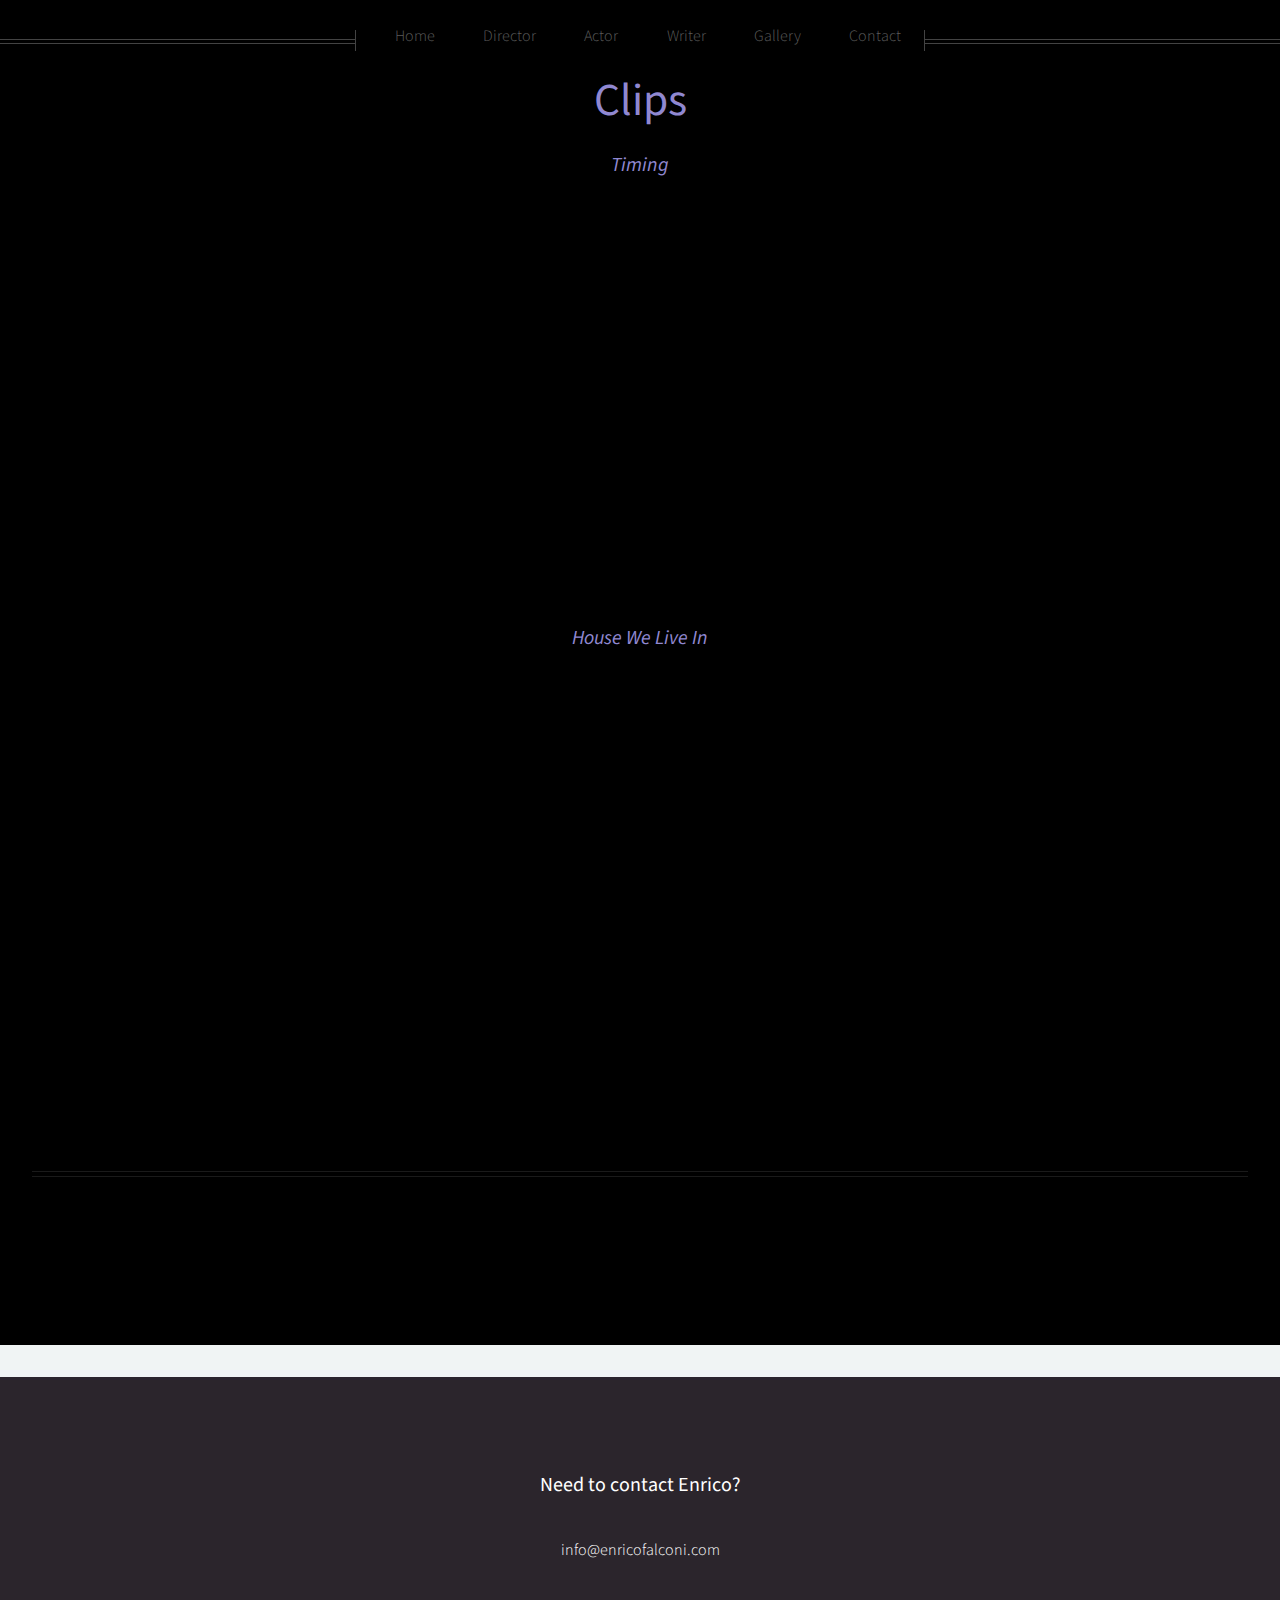
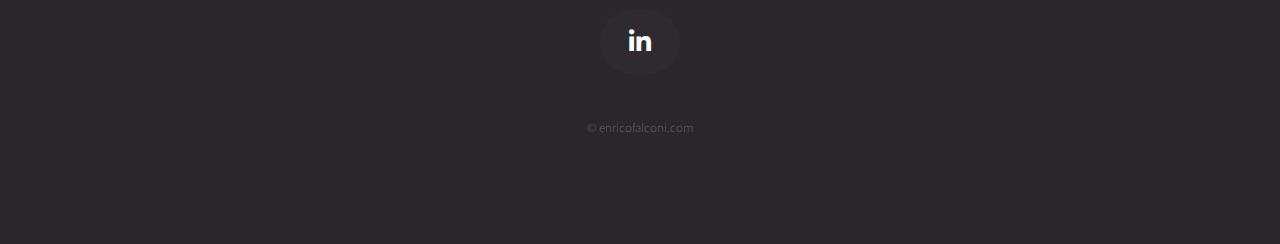
==== commit 43c73549: "updated content" ====
--- a/actor-clips.html
+++ b/actor-clips.html
@@ -31,7 +31,7 @@
               <a href="#">Director</a>
               <ul>
                 <li><a href="director-filmography.html">Filmography</a></li>
-                <li><a href="director-reel.html">Reel</a></li>
+                 <!--<li><a href="director-reel.html">Reel</a></li>-->
                 <li><a href="director-shorts.html">Shorts</a></li>
                 <li><a href="director-trailers.html">Trailers</a></li>
                 <li><a href="director-clips.html">Clips</a></li>
@@ -41,7 +41,7 @@
               <a href="#">Actor</a>
               <ul>
                 <li><a target="_blank" href="https://henrifalconi.weebly.com/">Headshots/Resume</a></li>
-                <li><a href="actor-reel.html">Reel</a></li>
+                <!--<li><a href="actor-reel.html">Reel</a></li>-->
                 <li><a href="actor-clips.html">Clips</a></li>
               </ul>
             </li>
@@ -49,7 +49,7 @@
               <a href="writer.html">Writer</a>
             </li>
             <li>
-              <a href="gallery.html">Gallery</a>
+              <a href="https://henrifalconi.weebly.com/">Gallery</a>
             </li>
             <li><a target="_blank" href="https://henrifalconi.weebly.com/contact.html">Contact</a></li>
             <!-- <li><a href="left-sidebar.html">Left Sidebar</a></li>
@@ -70,50 +70,24 @@
 		<h2 style="text-align: center; color: #9088D1">Clips</h2>
 		<br/>
         <article id="main" class="container special">
-			<h3 style="text-align: center; color: #9088D1"><em>Broken Ties</em></h3>
-			<h3 style="text-align: center; color: #9088D1; margin-bottom: 5px;">Director</h3>
-		  <iframe class="image featured" src="https://player.vimeo.com/video/760082190?h=8b89a84c71" width="640" height="360" frameborder="0" allow="autoplay; fullscreen; picture-in-picture" allowfullscreen></iframe>
+			<h3 style="text-align: center; color: #9088D1"><em>Timing</em></h3>
+      <br />
+      <iframe class="image featured" src="https://player.vimeo.com/video/767097465?h=60641a3f34" width="640" height="360" frameborder="0" allow="autoplay; fullscreen; picture-in-picture" allowfullscreen></iframe>
+        </article>
+
+        <!-- <iframe src= width="640" height="360" frameborder="0" allow="autoplay; fullscreen; picture-in-picture" allowfullscreen></iframe>
+<p><a href="https://vimeo.com/767097465">Timing_Reel.mp4</a> from <a href="https://vimeo.com/user3070676">Enrico Falconi</a> on <a href="https://vimeo.com">Vimeo</a>.</p> -->
+
+        <article id="main" class="container special">
+			<h3 style="text-align: center; color: #9088D1"><em>House We Live In</em></h3>
+      <br />
+      <iframe class="image featured" src="https://player.vimeo.com/video/271522203?h=2778371ab5" width="640" height="360" frameborder="0" allow="autoplay; fullscreen; picture-in-picture" allowfullscreen></iframe>
         </article>
 
 		<hr>
 
-        <article id="main" class="container special">
-			<h3 style="text-align: center; color: #9088D1"><em>Thinking About Chocolate</em></h3>
-			<h3 style="text-align: center; color: #9088D1; margin-bottom: 5px;">Writer/Director</h3>
-		  <iframe class="image featured" src="https://player.vimeo.com/video/760082137?h=8c609668d6" width="640" height="360" frameborder="0" allow="autoplay; fullscreen; picture-in-picture" allowfullscreen></iframe>
-        </article>
 
-		<hr>
 
-        <article id="main" class="container special">
-			<h3 style="text-align: center; color: #9088D1"><em>Katie & Paul</em></h3>
-			<h3 style="text-align: center; color: #9088D1; margin-bottom: 5px;">Director</h3>
-		  <iframe class="image featured" src="https://player.vimeo.com/video/760082150?h=993aec4d41" width="640" height="360" frameborder="0" allow="autoplay; fullscreen; picture-in-picture" allowfullscreen></iframe>
-        </article>
-
-		<hr>
-
-        <article id="main" class="container special">
-			<h3 style="text-align: center; color: #9088D1"><em>1937</em></h3>
-			<h3 style="text-align: center; color: #9088D1; margin-bottom: 5px;">Writer/Director</h3>
-		  <iframe class="image featured" src="https://player.vimeo.com/video/760082176?h=670d52e2e8" width="640" height="360" frameborder="0" allow="autoplay; fullscreen; picture-in-picture" allowfullscreen></iframe>
-        </article>
-
-		<hr>
-
-        <article id="main" class="container special">
-			<h3 style="text-align: center; color: #9088D1"><em>Angry Jenkins' Farm</em></h3>
-			<h3 style="text-align: center; color: #9088D1; margin-bottom: 5px;">Writer/Director</h3>
-		  <iframe class="image featured" src="https://player.vimeo.com/video/760082144?h=c6aa1ea289" width="640" height="360" frameborder="0" allow="autoplay; fullscreen; picture-in-picture" allowfullscreen></iframe>
-        </article>
-		
-		<hr>
-
-        <article id="main" class="container special">
-			<h3 style="text-align: center; color: #9088D1"><em>Go To Jail</em></h3>
-			<h3 style="text-align: center; color: #9088D1; margin-bottom: 5px;">Writer/Director</h3>
-		  <iframe class="image featured" src="https://player.vimeo.com/video/760082163?h=18d57875f2" width="640" height="360" frameborder="0" allow="autoplay; fullscreen; picture-in-picture" allowfullscreen></iframe>
-        </article>
       </div>   
 
       <!-- Footer -->
